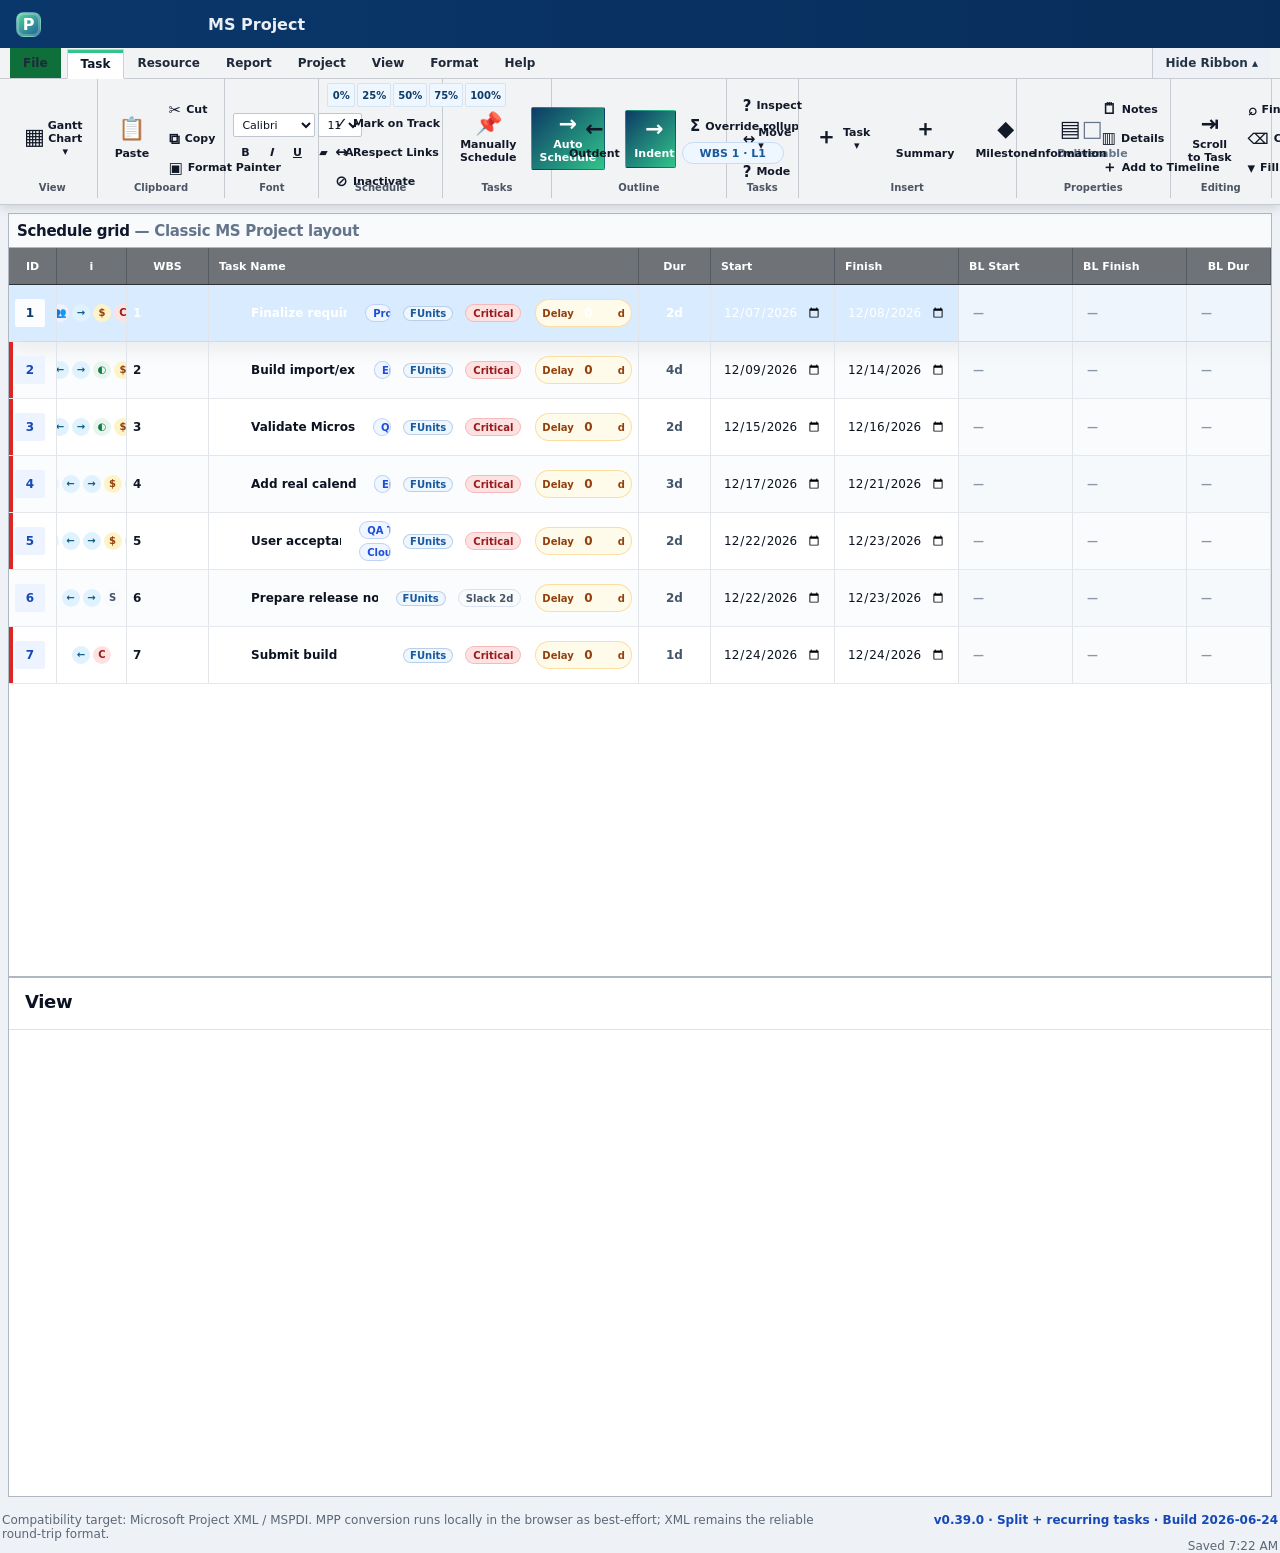
==== index.html @ 344b9ba4 "Load outline display repair after app core" ====
<!DOCTYPE html>
<html lang='en'>
<head>
<meta charset='utf-8'/>
<meta content='width=device-width, initial-scale=1' name='viewport'/>
<title>Chris&apos;s Discount Project Maker</title>
<link href='styles.css' rel='stylesheet'/>
</head>
<body>
<div class='app-shell'>
<header aria-label='Project command ribbon' class='project-ribbon-shell polished-ribbon'>
<div class='project-titlebar'>
  <div aria-label='Quick access toolbar' class='quick-access'><span aria-hidden='true' class='project-app-icon'>P</span><span class='quick-command'>↶</span><span class='quick-command'>↷</span><span class='quick-command'>💾</span></div>
  <div class='project-titlebar-main'><span class='title-product-name'>Chris&apos;s Discount Project Maker</span><span class='version-badge' id='appVersionBadge'>v0.39.0</span></div>
  <label class='title-project-name-label'><span>Project name</span><input class='title-project-name' id='projectName' type='text' value='New Project'/></label>
</div>
<nav aria-label='Ribbon tabs' class='ribbon-tabs' id='ribbonTabs'>
  <button class='ribbon-tab file-tab' data-ribbon-tab='file' type='button'>File</button><button class='ribbon-tab is-active' data-ribbon-tab='task' type='button'>Task</button><button class='ribbon-tab' data-ribbon-tab='resource' type='button'>Resource</button><button class='ribbon-tab' data-ribbon-tab='report' type='button'>Report</button><button class='ribbon-tab' data-ribbon-tab='project' type='button'>Project</button><button class='ribbon-tab' data-ribbon-tab='view' type='button'>View</button><button class='ribbon-tab' data-ribbon-tab='format' type='button'>Format</button><button class='ribbon-tab' data-ribbon-tab='help' type='button'>Help</button>
</nav>
<section aria-label='Project actions' class='command-bar office-ribbon compact-ribbon'>
  <div class='ribbon-panel' data-ribbon-panel='file'><div class='command-group compact-group'><span class='group-label'>New</span><button id='newProjectBtn' type='button'>Blank project</button><button id='sampleBtn' type='button'>Sample plan</button></div><div class='command-group compact-group'><span class='group-label'>Open / Import</span><details class='ribbon-menu'><summary>Import ▾</summary><div class='ribbon-menu-popover'><label class='file-button'>Import Project XML<input accept='.xml,text/xml,application/xml' id='importXmlInput' type='file'/></label><label class='file-button mpp-button'>Convert MPP locally<input accept='.mpp,application/vnd.ms-project,application/msproj,application/mpp' id='importMppInput' type='file'/></label><a class='standalone-converter-link' href='mpp-local-converter.html'>Standalone converter</a></div></details></div><div class='command-group compact-group'><span class='group-label'>Save / Export</span><details class='ribbon-menu'><summary>Export ▾</summary><div class='ribbon-menu-popover'><button class='success' id='exportXmlBtn' type='button'>Project XML</button><button id='exportCsvBtn' type='button'>CSV custom fields</button></div></details></div></div>
  <div class='ribbon-panel is-active' data-ribbon-panel='task'><div class='command-group compact-group command-group-large'><span class='group-label'>Insert</span><button class='primary large-ribbon-button' id='addTaskBtn' type='button'><strong>Task</strong><small>Add row</small></button><button id='taskInfoBtn' type='button'>Information</button></div><div class='command-group compact-group'><span class='group-label'>Schedule</span><button id='autoScheduleBtn' type='button'>Auto schedule</button><details class='ribbon-menu'><summary>Dependency help ▾</summary><div class='ribbon-menu-popover ribbon-help-menu'><strong>Pred examples</strong><span>1FS</span><span>1FS+2d</span><span>2SS-4h</span><span>3FF+1w</span></div></details></div><div class='command-group compact-group'><span class='group-label'>Outline</span><button id='indentTaskBtn' type='button'>Indent</button><button id='outdentTaskBtn' type='button'>Outdent</button></div><div class='command-group compact-group ribbon-note-group'><span class='group-label'>Current view</span><span class='ribbon-note'>Use <strong>Information</strong> for resources, costs, constraints, deadlines, notes, hyperlinks, baseline, progress, split tasks, recurring tasks, and custom fields.</span></div></div>
  <div class='ribbon-panel' data-ribbon-panel='resource'><div class='command-group compact-group command-group-large'><span class='group-label'>Resources</span><button class='primary large-ribbon-button' id='addResourceBtn' type='button'><strong>Resource</strong><small>Add person/material/cost</small></button></div><div class='command-group compact-group'><span class='group-label'>View</span><div aria-label='Switch resource views' class='view-switcher mini-switcher' role='group'><button id='resourceViewBtn' type='button'>Resource Sheet</button><button id='scheduleViewBtn' type='button'>Gantt Chart</button></div></div><div class='command-group compact-group ribbon-note-group'><span class='group-label'>Rates</span><span class='ribbon-note'>Resource rates, assignments, costs, and resource notes are active.</span></div></div>
  <div class='ribbon-panel' data-ribbon-panel='report'><div class='command-group compact-group'><span class='group-label'>Reports</span><button data-ribbon-message='Summary cards are shown above the grid.' type='button'>Dashboard</button><button data-ribbon-message='Use File → Export for CSV or XML.' type='button'>Visual reports</button></div><div class='command-group compact-group ribbon-note-group'><span class='group-label'>Status</span><span class='ribbon-note'>Dashboard includes tasks, duration, completion, costs, and custom fields.</span></div></div>
  <div class='ribbon-panel' data-ribbon-panel='project'><div class='command-group compact-group project-calendar-group'><span class='group-label'>Properties</span><label class='ribbon-field'>Project start<input id='projectStart' type='date'/></label></div><div class='command-group compact-group project-calendar-group'><span class='group-label'>Calendar</span><label class='ribbon-field'>Working days<input id='workingDaysInput' placeholder='Mon,Tue,Wed,Thu,Fri' type='text'/></label><label class='ribbon-field wide-ribbon-field'>Holidays<input id='holidayInput' placeholder='2026-07-04,2026-12-25' type='text'/></label></div><div class='command-group compact-group ribbon-note-group'><span class='group-label'>Calendar status</span><span class='ribbon-note' id='calendarStatus'>Mon–Fri · 8h/day · no holidays</span></div><div class='command-group compact-group command-group-large'><span class='group-label'>Baseline</span><button class='primary large-ribbon-button' id='setBaselineBtn' type='button'><strong>Set Baseline</strong><small>Save current plan</small></button></div></div>
  <div class='ribbon-panel' data-ribbon-panel='view'><div class='command-group compact-group'><span class='group-label'>Task views</span><div aria-label='Switch views' class='view-switcher mini-switcher' role='group'><button class='is-active' data-view-proxy='schedule' type='button'>Gantt Chart</button><button data-view-proxy='resources' type='button'>Resource Sheet</button></div></div><div class='command-group compact-group view-slider-group'><span class='group-label'>Zoom</span><label class='range-control compact-range'>Day cells <strong id='dayWidthValue'>Standard</strong><input id='dayWidthControl' max='120' min='36' step='2' type='range'/></label></div><div class='command-group compact-group view-slider-group'><span class='group-label'>Layout</span><label class='range-control compact-range'>Row height <strong id='rowHeightValue'>Standard</strong><input id='rowHeightControl' max='88' min='44' step='2' type='range'/></label></div></div>
  <div class='ribbon-panel' data-ribbon-panel='format'><div class='command-group compact-group'><span class='group-label'>Bar styles</span><button data-ribbon-message='Progress fill, deadlines, baselines, split segments, recurring badges, resources, costs, notes, hyperlinks, and custom fields are styled.' type='button'>Bar styles</button><button data-ribbon-message='Column resizing works from header edges.' type='button'>Grid styles</button></div><div class='command-group compact-group ribbon-note-group'><span class='group-label'>Tip</span><span class='ribbon-note'>Use Task → Split / Repeat for split and recurring task controls.</span></div></div>
  <div class='ribbon-panel' data-ribbon-panel='help'><div class='command-group compact-group'><span class='group-label'>About</span><span class='ribbon-version-card'><strong>Chris&apos;s Discount Project Maker</strong><small id='ribbonVersionText'>v0.39.0 · split + recurring</small></span></div><div class='command-group compact-group ribbon-note-group'><span class='group-label'>How to use</span><span class='ribbon-note'>Click a task row or Info to open Task Information. Use Split / Repeat on the Task tab for interrupted or repeating work.</span></div></div>
</section>
</header>
<main>
<section aria-label='Project overview' class='hero-board compact-hero-board'><div class='hero-copy compact-hero-copy'><div class='compat-chip' id='compatChip'><span></span> Split + recurring ready</div><h2>Entry table + Gantt chart</h2><p>Rows stay compact like Project&apos;s Entry table. Split a Gantt bar into work segments or generate repeated task occurrences without leaving the schedule view.</p></div><aside aria-label='Export readiness' class='readiness-card compact-readiness-card' id='readinessCard'><span class='readiness-label'>Export readiness</span><strong id='exportStatus'>Ready</strong><p>Tasks, notes, hyperlinks, calendar, resources, assignments, costs, baselines, progress, split metadata, recurring metadata, and plain custom fields save locally and export to Project XML.</p></aside></section>
<section aria-label='Project summary' class='summary-grid'><article class='summary-card'><span class='summary-label'>Tasks</span><strong id='taskCount'>0</strong><small>Active rows</small></article><article class='summary-card'><span class='summary-label'>Duration</span><strong id='durationCount'>0d</strong><small id='dateRange'>No date range</small></article><article class='summary-card'><span class='summary-label'>Completion</span><strong id='completeCount'>0%</strong><small>Average progress</small></article><article class='summary-card status-summary'><span class='summary-label'>Format</span><strong>MSPDI</strong><small>Project XML + split/repeat</small></article></section>
<section aria-live='polite' class='mpp-panel' hidden='' id='mppPanel'></section><div class='file-drop-overlay' hidden='' id='fileDropOverlay'><div><strong>Drop your file</strong><span>XML imports directly. MPP is read locally in this browser.</span></div></div><section aria-live='polite' class='validation-panel' id='validationPanel'></section>
<section class='workspace unified-workspace' id='workspace'><article aria-label='Unified task grid and Gantt chart' class='work-card unified-card'><div class='card-header'><div><h2>Schedule grid</h2><p>Compact Entry-style task sheet on the left, full details in Task Information, Gantt bars on the right.</p></div><span class='card-badge'>Entry + Split + Repeat</span></div><div aria-label='Task grid with Gantt chart' class='planner-shell'><div class='planner-scroll'><div class='planner-timeline' id='timeline'></div><div class='planner-body' id='gantt'><div class='planner-rows' id='taskBody'></div></div></div></div></article></section>
<section class='workspace resource-workspace' hidden='' id='resourceWorkspace'><article aria-label='Resource Sheet' class='work-card resource-card'><div class='card-header'><div><h2>Resource Sheet</h2><p>MS Project-style list of work, material, and cost resources.</p></div><span class='card-badge' id='resourceCount'>0 resources</span></div><div class='resource-sheet-shell'><div aria-hidden='true' class='resource-grid resource-grid-heading'><span>ID</span><span>i</span><span>Resource Name</span><span>Type</span><span>Initials</span><span>Max Units</span><span>Std Rate</span><span>Ovt Rate</span><span>Cost/Use</span><span>Assigned</span><span>Work</span><span>Cost</span><span>Base Calendar</span><span>Notes</span><span>Actions</span></div><div class='resource-body' id='resourceBody'></div></div></article></section>
</main>
<footer class='app-footer'><span>Compatibility target: Microsoft Project XML / MSPDI. MPP conversion runs locally in the browser as best-effort; XML remains the reliable round-trip format.</span><span class='footer-status'><span id='appVersionFooter'>v0.39.0</span><span id='saveStatus'>Saved locally</span></span></footer>
</div>
<svg aria-hidden='true' class='link-drag-layer' height='100%' id='linkDragLayer' width='100%'><path class='link-drag-path' d='' id='linkDragPath'></path><circle class='link-drag-dot' cx='0' cy='0' id='linkDragDot' r='5'></circle><text class='link-drag-label' id='linkDragLabel' x='0' y='0'></text></svg>
<div class='dependency-modal' hidden='' id='dependencyModal'><div class='dependency-backdrop' data-link-choice='cancel'></div><section aria-describedby='dependencyModalCopy' aria-labelledby='dependencyModalTitle' aria-modal='true' class='dependency-dialog' role='dialog'><button aria-label='Cancel dependency link' class='dependency-close' data-link-choice='cancel' type='button'>×</button><p class='eyebrow'>Choose dependency</p><h2 id='dependencyModalTitle'>Link these tasks</h2><p class='dependency-copy' id='dependencyModalCopy'>Drag from a start/end connector to another connector. The link type is chosen automatically.</p><div aria-label='Dependency type' class='dependency-options' role='group'><button data-link-choice='FS' type='button'><strong>FS</strong><span>Finish → Start</span></button><button data-link-choice='SS' type='button'><strong>SS</strong><span>Start → Start</span></button><button data-link-choice='FF' type='button'><strong>FF</strong><span>Finish → Finish</span></button><button data-link-choice='SF' type='button'><strong>SF</strong><span>Start → Finish</span></button></div><p class='dependency-tip'>No typing needed. Connector dragging chooses FS, SS, FF, or SF.</p></section></div>
<div class='task-info-modal' hidden='' id='taskInfoModal'><div class='task-info-backdrop' data-task-info-action='close'></div><section aria-describedby='taskInfoMeta' aria-labelledby='taskInfoTitle' aria-modal='true' class='task-info-panel' role='dialog'><header class='task-info-header'><div><p class='eyebrow'>Task Information</p><h2 id='taskInfoTitle'>Task</h2><p class='task-info-meta' id='taskInfoMeta'>Select a task to inspect details.</p></div><button aria-label='Close task information' class='dependency-close' data-task-info-action='close' id='taskInfoCloseBtn' type='button'>×</button></header><form class='task-info-form' id='taskInfoForm'><p class='task-info-notice' hidden='' id='tiRollupNotice'></p><nav aria-label='Task Information sections' class='task-info-tabs'><button class='task-info-tab is-active' data-task-info-tab='general' type='button'>General</button><button class='task-info-tab' data-task-info-tab='resources' type='button'>Resources</button><button class='task-info-tab' data-task-info-tab='costs' type='button'>Costs</button><button class='task-info-tab' data-task-info-tab='predecessors' type='button'>Predecessors</button><button class='task-info-tab' data-task-info-tab='advanced' type='button'>Advanced</button><button class='task-info-tab' data-task-info-tab='notes' type='button'>Notes</button><button class='task-info-tab' data-task-info-tab='custom-fields' type='button'>Custom Fields</button><button class='task-info-tab' data-task-info-tab='baseline' type='button'>Baseline</button><button class='task-info-tab' data-task-info-tab='structure' type='button'>Structure</button></nav>
<fieldset class='task-info-page is-active' data-task-info-page='general'><legend>General</legend><label class='wide-field'>Task name<input id='tiName' type='text'/></label><div class='task-info-grid'><label>Start<input id='tiStart' type='date'/></label><label>Finish<input id='tiFinish' type='date'/></label><label>Duration<input id='tiDuration' placeholder='3d, 4h, 1w, 0d' type='text'/></label><label>% Complete<input id='tiPercent' max='100' min='0' type='number'/></label></div><label class='checkbox-line'><input id='tiMilestone' type='checkbox'/>Milestone / zero-duration task</label></fieldset>
<fieldset class='task-info-page' data-task-info-page='resources'><legend>Resources / assignments</legend><div class='assignment-summary-bar'><span id='tiAssignmentSummary'>No resources assigned yet.</span><button class='primary small-primary' data-assignment-action='add' id='tiAddAssignmentBtn' type='button'>+ Add assignment</button></div><div aria-hidden='true' class='assignment-grid-heading'><span>Resource</span><span>Units</span><span>Work</span><span>Actual</span><span>Remaining</span><span>Cost</span><span>Action</span></div><div class='assignment-body' id='tiAssignmentBody'></div><p class='task-info-help'>Assignments are real records.</p></fieldset>
<fieldset class='task-info-page' data-task-info-page='costs'><legend>Costs</legend><div class='task-info-grid'><label>Fixed Cost<input id='tiFixedCost' type='text' placeholder='$0'/></label><label>Resource Rate Cost<input aria-readonly='true' id='tiResourceRateCost' readonly type='text'/></label><label>Cost Per Use<input aria-readonly='true' id='tiCostPerUseCost' readonly type='text'/></label><label>Total Task Cost<input aria-readonly='true' id='tiTotalTaskCost' readonly type='text'/></label><label>Baseline Cost<input aria-readonly='true' id='tiCostBaselineCost' readonly type='text'/></label><label>Cost Variance<input aria-readonly='true' id='tiCostVarianceCost' readonly type='text'/></label></div></fieldset>
<fieldset class='task-info-page' data-task-info-page='notes'><legend>Notes</legend><label class='wide-field'>Task notes<textarea id='tiNotes' rows='8'></textarea></label></fieldset>
<fieldset class='task-info-page' data-task-info-page='predecessors'><legend>Predecessors</legend><label class='wide-field'>Predecessors<input id='tiPredecessors' placeholder='1FS, 2SS+2d, 3FF-4h' type='text'/></label><label class='wide-field'>Successors<input aria-readonly='true' id='tiSuccessors' readonly type='text'/></label></fieldset>
<fieldset class='task-info-page' data-task-info-page='advanced'><legend>Advanced scheduling</legend><div class='task-info-grid'><label>Constraint<select id='tiConstraintType'></select></label><label>Constraint date<input id='tiConstraintDate' type='date'/></label><label>Deadline<input id='tiDeadline' type='date'/></label></div></fieldset>
<fieldset class='task-info-page' data-task-info-page='custom-fields'><legend>Custom Fields</legend><div class='task-info-grid' id='tiCustomFieldsGrid'></div></fieldset>
<fieldset class='task-info-page' data-task-info-page='baseline'><legend>Baseline / variance</legend><div class='assignment-summary-bar'><span>Compare the current schedule and cost to the saved baseline.</span><button class='primary small-primary' id='tiSetBaselineBtn' type='button'>Set baseline now</button></div><div class='task-info-grid baseline-info-grid'><label>Baseline start<input aria-readonly='true' id='tiBaselineStart' readonly type='text'/></label><label>Baseline finish<input aria-readonly='true' id='tiBaselineFinish' readonly type='text'/></label><label>Baseline duration<input aria-readonly='true' id='tiBaselineDuration' readonly type='text'/></label><label>Baseline work<input aria-readonly='true' id='tiBaselineWork' readonly type='text'/></label><label>Baseline cost<input aria-readonly='true' id='tiBaselineCost' readonly type='text'/></label><label>Start variance<input aria-readonly='true' id='tiStartVariance' readonly type='text'/></label><label>Finish variance<input aria-readonly='true' id='tiFinishVariance' readonly type='text'/></label><label>Duration variance<input aria-readonly='true' id='tiDurationVariance' readonly type='text'/></label><label>Cost variance<input aria-readonly='true' id='tiCostVariance' readonly type='text'/></label></div></fieldset>
<fieldset class='task-info-page' data-task-info-page='structure'><legend>Structure</legend><div class='task-info-grid'><label>WBS<input aria-readonly='true' id='tiWbs' readonly type='text'/></label><label>Outline level<input aria-readonly='true' id='tiOutlineLevel' readonly type='number'/></label><label class='wide-field'>Parent<input aria-readonly='true' id='tiParent' readonly type='text'/></label><label class='wide-field'>Summary / rollup<input aria-readonly='true' id='tiSummary' readonly type='text'/></label></div></fieldset>
<div class='task-info-actions'><button data-task-info-action='close' id='taskInfoCancelBtn' type='button'>Cancel</button><button class='primary' data-task-info-action='save' id='taskInfoSaveBtn' type='submit'>Save task info</button></div></form></section></div>
<div aria-live='polite' class='link-suggestion' hidden='' id='linkSuggestion'></div><div aria-live='polite' class='link-suggestion' hidden='' id='cascadeSuggestion'></div>
<div class='dependency-modal schedule-link-modal' hidden='' id='scheduleLinkModal'><div class='dependency-backdrop' data-schedule-action='cancel'></div><section aria-describedby='scheduleLinkCopy' aria-labelledby='scheduleLinkTitle' aria-modal='true' class='dependency-dialog schedule-dialog' role='dialog'><button aria-label='Cancel dependency scheduling' class='dependency-close' data-schedule-action='cancel' type='button'>×</button><p class='eyebrow'>Schedule this link?</p><h2 id='scheduleLinkTitle'>Move the linked task?</h2><p class='dependency-copy' id='scheduleLinkCopy'>This dependency can update the task dates now, or you can keep the current dates and only save the relationship.</p><div aria-live='polite' class='schedule-preview' id='scheduleLinkPreview'></div><div class='schedule-actions'><button class='primary' data-schedule-action='move' type='button'>Move task now</button><button data-schedule-action='keep' type='button'>Keep dates, just link</button><button data-schedule-action='cancel' type='button'>Cancel link</button></div></section></div>
<script src='mpp-native-reader.js'></script>
<script src='mpp-native-reader-import-polish.js'></script>
<script src='mpp-native-reader-resource-names-polish.js'></script>
<script src='app.js'></script>
<script src='app-outline-display-repair.js'></script>
<script src='app-baselines.js'></script>
<script src='app-progress.js'></script>
<script src='app-progress-sync.js'></script>
<script src='task-information-panel.js'></script>
<script src='app-assignments.js'></script>
<script src='app-costs.js'></script>
<script src='app-custom-fields.js'></script>
<script src='app-custom-field-metadata.js'></script>
<script src='app-custom-field-formula-bridge.js'></script>
<script src='app-custom-field-indicators.js'></script>
<script src='app-notes-hyperlinks.js'></script>
<script src='app-split-recurring.js'></script>
</body>
</html>
---- styles.css ----
:root {
  color-scheme: light;
  --bg: #f5f7fb;
  --bg-soft: #eef3f8;
  --surface: #ffffff;
  --surface-alt: #f8fafc;
  --surface-tint: #f0f6ff;
  --text: #172033;
  --text-strong: #0b1220;
  --muted: #5b6677;
  --muted-2: #748094;
  --line: #d9e2ee;
  --line-strong: #bdcbe0;
  --brand: #2563eb;
  --brand-dark: #1649b7;
  --brand-soft: #e7f0ff;
  --project: #107c41;
  --project-soft: #e8f5ee;
  --cyan: #0ea5e9;
  --good: #12805c;
  --warn: #b45309;
  --bad: #c2410c;
  --bar: #2563eb;
  --bar-2: #0ea5e9;
  --bar-done: #107c41;
  --shadow-sm: 0 1px 2px rgba(15, 23, 42, 0.06), 0 1px 4px rgba(15, 23, 42, 0.05);
  --shadow-md: 0 14px 34px rgba(15, 23, 42, 0.08);
  --radius-lg: 20px;
  --radius-md: 14px;
  --radius-sm: 10px;
}

* { box-sizing: border-box; }

html, body {
  min-height: 100%;
  margin: 0;
  background:
    radial-gradient(circle at top left, rgba(37, 99, 235, 0.12), transparent 34rem),
    radial-gradient(circle at top right, rgba(16, 124, 65, 0.10), transparent 30rem),
    linear-gradient(180deg, #f7faff 0%, var(--bg) 44%, #eef3f8 100%);
  color: var(--text);
  font-family: "Segoe UI", Inter, ui-sans-serif, system-ui, -apple-system, BlinkMacSystemFont, sans-serif;
  font-size: 14px;
}

body { padding: 18px; }

button, input, select { font: inherit; }
button, input, select, .file-button { -webkit-tap-highlight-color: transparent; }

.app-shell {
  max-width: 1680px;
  margin: 0 auto;
}

.topbar {
  display: grid;
  grid-template-columns: minmax(320px, 1fr) minmax(360px, 520px);
  align-items: center;
  gap: 18px;
  margin-bottom: 14px;
}

.brand-lockup {
  display: flex;
  align-items: center;
  gap: 14px;
  min-width: 0;
}

.brand-mark {
  display: grid;
  place-items: center;
  width: 46px;
  height: 46px;
  border-radius: 12px;
  color: #fff;
  background: linear-gradient(135deg, var(--project), #19a463);
  box-shadow: 0 12px 24px rgba(16, 124, 65, 0.20);
  font-size: 24px;
  font-weight: 800;
}

.eyebrow,
h1,
h2,
p { margin-top: 0; }

.eyebrow {
  margin: 0 0 3px;
  color: var(--project);
  font-size: 12px;
  font-weight: 700;
  letter-spacing: 0.02em;
}

h1 {
  margin: 0;
  color: var(--text-strong);
  font-size: clamp(28px, 3.2vw, 42px);
  line-height: 1.05;
  letter-spacing: -0.04em;
}

.project-fields {
  display: grid;
  grid-template-columns: 1.2fr 0.8fr;
  gap: 10px;
  align-items: end;
}

label {
  display: grid;
  gap: 6px;
  color: var(--muted);
  font-size: 12px;
  font-weight: 650;
}

input, select {
  width: 100%;
  min-height: 42px;
  color: var(--text-strong);
  background: var(--surface);
  border: 1px solid var(--line-strong);
  border-radius: var(--radius-sm);
  padding: 9px 11px;
  box-shadow: inset 0 1px 0 rgba(255,255,255,0.70);
  transition: border-color 0.16s ease, box-shadow 0.16s ease, background 0.16s ease;
}

input:hover, select:hover {
  border-color: #93b4ea;
}

input:focus, select:focus, button:focus-visible, .file-button:focus-within {
  outline: 3px solid rgba(37, 99, 235, 0.18);
  border-color: var(--brand);
  box-shadow: 0 0 0 1px rgba(37, 99, 235, 0.18);
}

.hero-board {
  display: grid;
  grid-template-columns: minmax(0, 1fr) minmax(280px, 360px);
  gap: 16px;
  align-items: stretch;
  margin-bottom: 14px;
}

.hero-copy,
.readiness-card,
.summary-card,
.command-bar,
.work-card,
.validation-card {
  background: rgba(255, 255, 255, 0.86);
  border: 1px solid rgba(189, 203, 224, 0.78);
  box-shadow: var(--shadow-sm);
  backdrop-filter: blur(16px);
}

.hero-copy {
  border-radius: var(--radius-lg);
  padding: 22px;
}

.hero-copy h2 {
  margin: 12px 0 8px;
  max-width: 920px;
  color: var(--text-strong);
  font-size: clamp(24px, 2.8vw, 40px);
  line-height: 1.06;
  letter-spacing: -0.045em;
}

.hero-copy p {
  max-width: 820px;
  margin: 0;
  color: var(--muted);
  font-size: 15px;
  line-height: 1.55;
}

.compat-chip,
.card-badge {
  display: inline-flex;
  align-items: center;
  gap: 7px;
  color: var(--good);
  background: var(--project-soft);
  border: 1px solid rgba(16, 124, 65, 0.18);
  border-radius: 999px;
  padding: 6px 9px;
  font-size: 12px;
  font-weight: 700;
}

.compat-chip span {
  width: 8px;
  height: 8px;
  border-radius: 999px;
  background: var(--good);
  box-shadow: 0 0 0 4px rgba(16, 124, 65, 0.13);
}

.readiness-card {
  display: grid;
  align-content: center;
  border-radius: var(--radius-lg);
  padding: 22px;
}

.readiness-label,
.summary-label,
.group-label {
  color: var(--muted);
  font-size: 12px;
  font-weight: 700;
}

.readiness-card strong {
  display: block;
  margin: 6px 0 8px;
  color: var(--project);
  font-size: 38px;
  line-height: 1;
  letter-spacing: -0.04em;
}

.readiness-card p {
  margin: 0;
  color: var(--muted);
  line-height: 1.45;
}

.summary-grid {
  display: grid;
  grid-template-columns: repeat(4, minmax(0, 1fr));
  gap: 12px;
  margin-bottom: 14px;
}

.summary-card {
  position: relative;
  overflow: hidden;
  display: block;
  min-height: 108px;
  padding: 16px;
  border-radius: var(--radius-md);
}

.summary-card::after {
  content: "";
  position: absolute;
  right: -34px;
  bottom: -46px;
  width: 120px;
  height: 120px;
  border-radius: 999px;
  background: rgba(37, 99, 235, 0.08);
}

.summary-card strong {
  position: relative;
  z-index: 1;
  display: block;
  margin: 8px 0 4px;
  color: var(--text-strong);
  font-size: clamp(28px, 3vw, 38px);
  line-height: 1;
  letter-spacing: -0.04em;
}

.summary-card small {
  position: relative;
  z-index: 1;
  display: block;
  color: var(--muted);
  font-size: 12px;
  line-height: 1.35;
}

.status-summary {
  background: linear-gradient(135deg, #ffffff, var(--project-soft));
  border-color: rgba(16, 124, 65, 0.22);
}

.status-summary strong { color: var(--project); }

.command-bar {
  display: flex;
  align-items: center;
  gap: 14px;
  flex-wrap: wrap;
  padding: 12px;
  border-radius: var(--radius-lg);
  margin-bottom: 12px;
}

.command-group {
  display: flex;
  align-items: center;
  gap: 8px;
  flex-wrap: wrap;
}

.command-group.push-right { margin-left: auto; }

.group-label {
  padding: 0 4px;
  color: #4e5c70;
}

button, .file-button {
  border: 1px solid var(--line-strong);
  background: var(--surface);
  color: var(--text-strong);
  border-radius: var(--radius-sm);
  padding: 9px 13px;
  cursor: pointer;
  font-weight: 700;
  line-height: 1.35;
  box-shadow: 0 1px 1px rgba(15, 23, 42, 0.04);
  transition: transform 0.12s ease, border-color 0.12s ease, background 0.12s ease, box-shadow 0.12s ease;
}

button:hover, .file-button:hover {
  transform: translateY(-1px);
  border-color: #8db2ec;
  background: #f8fbff;
  box-shadow: 0 8px 18px rgba(15, 23, 42, 0.08);
}

button:active, .file-button:active { transform: translateY(0); }

button.primary {
  background: var(--brand);
  color: #ffffff;
  border-color: var(--brand-dark);
  box-shadow: 0 10px 22px rgba(37, 99, 235, 0.18);
}

button.primary:hover { background: var(--brand-dark); }

button.success {
  background: var(--project);
  color: #ffffff;
  border-color: #0d6334;
  box-shadow: 0 10px 22px rgba(16, 124, 65, 0.16);
}

button.success:hover { background: #0d6334; }

.file-button {
  position: relative;
  overflow: hidden;
  display: inline-flex;
  align-items: center;
  color: var(--text-strong);
  font-size: 14px;
}

.file-button input {
  position: absolute;
  inset: 0;
  opacity: 0;
  cursor: pointer;
}

.validation-panel {
  min-height: 50px;
  margin-bottom: 14px;
}

.validation-card {
  display: flex;
  align-items: flex-start;
  gap: 12px;
  border-radius: var(--radius-md);
  padding: 12px 14px;
}

.validation-card::before {
  content: "✓";
  display: grid;
  place-items: center;
  flex: 0 0 26px;
  width: 26px;
  height: 26px;
  border-radius: 999px;
  color: #ffffff;
  background: var(--project);
  font-weight: 800;
}

.validation-card.warn {
  border-color: rgba(180, 83, 9, 0.28);
  background: #fffaf0;
}

.validation-card.warn::before {
  content: "!";
  background: var(--warn);
}

.validation-card.bad::before {
  content: "×";
  background: var(--bad);
}

.validation-card p { margin: 0; color: var(--muted); line-height: 1.45; }
.validation-card strong { color: var(--text-strong); }
.validation-card ul { margin: 7px 0 0 18px; padding: 0; color: var(--muted); }
.validation-card li + li { margin-top: 4px; }

.workspace {
  display: grid;
  grid-template-columns: minmax(760px, 1.08fr) minmax(500px, 0.92fr);
  gap: 16px;
  align-items: start;
}

.work-card {
  min-width: 0;
  border-radius: var(--radius-lg);
  overflow: hidden;
  box-shadow: var(--shadow-md);
}

.card-header {
  display: flex;
  align-items: center;
  justify-content: space-between;
  gap: 12px;
  padding: 16px 18px;
  background: linear-gradient(180deg, #ffffff, #fbfdff);
  border-bottom: 1px solid var(--line);
}

.card-header h2 {
  margin: 0 0 4px;
  color: var(--text-strong);
  font-size: 20px;
  line-height: 1.2;
  letter-spacing: -0.02em;
}

.card-header p {
  margin: 0;
  color: var(--muted);
  font-size: 13px;
}

.card-badge {
  color: var(--brand-dark);
  background: var(--brand-soft);
  border-color: rgba(37, 99, 235, 0.17);
  white-space: nowrap;
}

.table-wrap,
.gantt-wrap {
  overflow: auto;
  scrollbar-color: rgba(105, 124, 150, 0.52) transparent;
  scrollbar-width: thin;
  background: var(--surface);
}

.table-wrap::-webkit-scrollbar,
.gantt-wrap::-webkit-scrollbar { height: 11px; width: 11px; }
.table-wrap::-webkit-scrollbar-track,
.gantt-wrap::-webkit-scrollbar-track { background: #eef3f8; }
.table-wrap::-webkit-scrollbar-thumb,
.gantt-wrap::-webkit-scrollbar-thumb {
  background: #9aacc4;
  border-radius: 999px;
  border: 3px solid #eef3f8;
}

.task-table {
  border-collapse: separate;
  border-spacing: 0;
  width: 100%;
  min-width: 1040px;
}

.task-table th,
.task-table td {
  border-bottom: 1px solid var(--line);
  padding: 9px 9px;
  text-align: left;
  vertical-align: middle;
}

.task-table th {
  position: sticky;
  top: 0;
  z-index: 5;
  background: #f7f9fc;
  color: #58677a;
  font-size: 12px;
  font-weight: 700;
  white-space: nowrap;
}

.task-table tbody tr { background: #ffffff; }
.task-table tbody tr:nth-child(even) { background: #fbfdff; }
.task-table tbody tr:hover { background: #f0f6ff; }
.task-table tbody tr.is-complete { background: #f3fbf7; }

.task-table td:first-child,
.task-table td:nth-child(2),
.task-table td:nth-child(6),
.task-table td:nth-child(9) {
  color: var(--muted);
  white-space: nowrap;
}

.id-pill,
.duration-pill {
  display: inline-flex;
  align-items: center;
  justify-content: center;
  min-width: 30px;
  height: 28px;
  border-radius: 999px;
  background: #eef4ff;
  color: var(--brand-dark);
  font-weight: 750;
  font-size: 12px;
}

.duration-pill {
  min-width: 44px;
  color: #44546a;
  background: #eef2f7;
}

.task-name-cell { padding-left: var(--indent, 0px); }

.task-table input,
.task-table select {
  width: 100%;
  min-height: 38px;
  padding: 8px 9px;
  border-radius: 9px;
  background: #ffffff;
}

.task-table input[type="number"] { width: 80px; }
.task-table input.name-input { min-width: 260px; font-weight: 650; }

.percent-cell {
  display: grid;
  gap: 6px;
  width: 86px;
}

.percent-cell input { width: 86px; }

.percent-track {
  position: relative;
  overflow: hidden;
  height: 5px;
  width: 86px;
  border-radius: 999px;
  background: #d9e2ee;
}

.percent-track span {
  position: absolute;
  inset: 0 auto 0 0;
  width: var(--pct, 0%);
  border-radius: inherit;
  background: linear-gradient(90deg, var(--project), #22c55e);
}

.task-table .delete-btn {
  width: 34px;
  height: 34px;
  padding: 0;
  border-radius: 999px;
  color: var(--bad);
  background: #fff7ed;
  border-color: #fed7aa;
  font-size: 18px;
  line-height: 1;
}

.task-table .delete-btn:hover {
  background: #ffedd5;
  border-color: #fdba74;
}

.gantt-wrap { min-height: 520px; }

.timeline {
  position: sticky;
  top: 0;
  z-index: 7;
  display: grid;
  min-width: 780px;
  border-bottom: 1px solid var(--line);
  background: #f7f9fc;
}

.timeline-cell {
  display: grid;
  place-items: center;
  gap: 2px;
  min-height: 48px;
  padding: 8px 6px;
  border-right: 1px solid var(--line);
  color: var(--muted);
  font-size: 11px;
  text-align: center;
  white-space: nowrap;
}

.timeline-cell strong {
  color: #344054;
  font-size: 12px;
}

.timeline-cell span {
  color: #697789;
  font-size: 10px;
  font-weight: 700;
}

.timeline-cell.is-weekend { background: #f1f5f9; }
.timeline-cell.is-today {
  background: #e0f2fe;
  box-shadow: inset 0 -2px 0 var(--cyan);
}

.timeline-cell.is-task-heading {
  position: sticky;
  left: 0;
  z-index: 9;
  align-content: center;
  justify-items: start;
  padding-left: 14px;
  background: #f7f9fc;
  border-right: 1px solid var(--line-strong);
  font-weight: 750;
}

.gantt {
  position: relative;
  min-width: 780px;
  background: #ffffff;
}

.gantt-row {
  position: relative;
  display: grid;
  align-items: center;
  min-height: 56px;
  border-bottom: 1px solid var(--line);
  background-image: linear-gradient(to right, rgba(148, 163, 184, 0.22) 1px, transparent 1px);
}

.gantt-row:hover { background-color: #f7fbff; }

.gantt-label {
  position: sticky;
  left: 0;
  z-index: 4;
  width: 190px;
  height: 100%;
  display: grid;
  align-content: center;
  gap: 2px;
  padding: 0 13px;
  background: #ffffff;
  color: var(--text);
  border-right: 1px solid var(--line-strong);
  overflow: hidden;
}

.gantt-label strong {
  overflow: hidden;
  text-overflow: ellipsis;
  white-space: nowrap;
  font-size: 12px;
}

.gantt-label span {
  color: #697789;
  font-size: 10px;
  font-weight: 700;
  letter-spacing: 0.01em;
}

.gantt-bar {
  position: absolute;
  height: 28px;
  top: 14px;
  border-radius: 999px;
  background: linear-gradient(90deg, var(--bar), var(--bar-2));
  box-shadow: 0 10px 20px rgba(37, 99, 235, 0.16), 0 0 0 1px rgba(255,255,255,0.40) inset;
  overflow: hidden;
}

.gantt-bar::before {
  content: "";
  position: absolute;
  inset: 0 auto 0 0;
  width: var(--done, 0%);
  background: linear-gradient(90deg, rgba(16, 124, 65, 0.94), rgba(34, 197, 94, 0.92));
}

.gantt-bar.is-complete { background: linear-gradient(90deg, #107c41, #22c55e); }

.gantt-bar span {
  position: relative;
  display: block;
  padding: 5px 11px;
  color: #ffffff;
  font-size: 12px;
  font-weight: 800;
  text-shadow: 0 1px 2px rgba(0, 0, 0, 0.36);
  white-space: nowrap;
  overflow: hidden;
  text-overflow: ellipsis;
}

.empty-state {
  display: grid;
  place-items: center;
  min-height: 260px;
  color: var(--muted);
  text-align: center;
  padding: 40px;
}

.empty-state strong {
  display: block;
  color: var(--text-strong);
  font-size: 18px;
  margin-bottom: 6px;
}

.app-footer {
  display: flex;
  justify-content: space-between;
  gap: 12px;
  color: var(--muted);
  font-size: 12px;
  padding: 16px 2px 0;
}

@media (max-width: 1280px) {
  .workspace { grid-template-columns: 1fr; }
  .gantt-wrap { min-height: 420px; }
}

@media (max-width: 980px) {
  body { padding: 14px; }
  .topbar, .hero-board { grid-template-columns: 1fr; }
  .summary-grid { grid-template-columns: repeat(2, minmax(0, 1fr)); }
  .command-group.push-right { margin-left: 0; }
}

@media (max-width: 640px) {
  body { padding: 10px; }
  .brand-lockup { align-items: flex-start; }
  .brand-mark { width: 40px; height: 40px; font-size: 21px; }
  .project-fields { grid-template-columns: 1fr; }
  .summary-grid { grid-template-columns: 1fr; }
  .command-bar { align-items: stretch; }
  .command-group { width: 100%; }
  .group-label { width: 100%; }
  button, .file-button { flex: 1 1 auto; justify-content: center; }
  .card-header { align-items: flex-start; flex-direction: column; }
  .app-footer { flex-direction: column; }
}

.compat-chip.has-issues {
  color: var(--warn);
  background: #fff7ed;
  border-color: rgba(180, 83, 9, 0.24);
}

.compat-chip.has-issues span {
  background: var(--warn);
  box-shadow: 0 0 0 4px rgba(180, 83, 9, 0.14);
}

.readiness-card.has-issues {
  border-color: rgba(180, 83, 9, 0.28);
  background: #fffbeb;
}

.readiness-card.has-issues strong {
  color: var(--warn);
}

/* Chris edition and interactive planning controls */
.brand-photo {
  position: relative;
  flex: 0 0 auto;
  width: 68px;
  height: 68px;
  border-radius: 20px;
  padding: 3px;
  background: linear-gradient(135deg, #107c41, #2563eb 52%, #f59e0b);
  box-shadow: 0 18px 34px rgba(15, 23, 42, 0.18);
}

.brand-photo::after {
  content: "$";
  position: absolute;
  right: -6px;
  bottom: -6px;
  display: grid;
  place-items: center;
  width: 27px;
  height: 27px;
  border-radius: 999px;
  color: #ffffff;
  background: #107c41;
  border: 3px solid #ffffff;
  font-weight: 900;
  box-shadow: 0 6px 14px rgba(16, 124, 65, 0.28);
}

.brand-photo img {
  display: block;
  width: 100%;
  height: 100%;
  object-fit: cover;
  border-radius: 17px;
  background: #e5eef8;
}

.hero-copy {
  background:
    radial-gradient(circle at 94% 18%, rgba(245, 158, 11, 0.14), transparent 13rem),
    linear-gradient(135deg, rgba(255, 255, 255, 0.96), rgba(239, 246, 255, 0.90));
}

.hero-copy h2 {
  max-width: 980px;
}

.layout-tools {
  flex: 1 1 520px;
  padding: 5px 8px;
  border: 1px solid rgba(189, 203, 224, 0.68);
  border-radius: 14px;
  background: rgba(248, 250, 252, 0.78);
}

.range-control {
  display: grid;
  grid-template-columns: auto auto;
  align-items: center;
  column-gap: 8px;
  row-gap: 3px;
  min-width: 132px;
  color: var(--muted);
  font-size: 11px;
  font-weight: 750;
}

.range-control strong {
  color: var(--text-strong);
  font-size: 11px;
  font-variant-numeric: tabular-nums;
  justify-self: end;
}

.range-control input[type="range"] {
  grid-column: 1 / -1;
  min-height: 22px;
  height: 22px;
  padding: 0;
  border: 0;
  box-shadow: none;
  background: transparent;
  accent-color: var(--brand);
}

.gantt-card .card-badge {
  color: #0d6334;
  background: #e8f5ee;
  border-color: rgba(16, 124, 65, 0.18);
}

.gantt-row {
  min-height: var(--row-height, 56px);
  transition: background-color 0.12s ease;
}

.gantt-label {
  width: 210px;
}

.timeline-cell.is-task-heading {
  min-width: 210px;
}

.gantt-bar {
  height: var(--bar-height, 28px);
  top: var(--bar-top, 14px);
  cursor: grab;
  user-select: none;
  touch-action: none;
  border: 1px solid rgba(255, 255, 255, 0.46);
}

.gantt-bar:hover {
  box-shadow: 0 13px 24px rgba(37, 99, 235, 0.22), 0 0 0 1px rgba(255,255,255,0.58) inset;
}

.gantt-bar.is-dragging,
.is-gantt-dragging .gantt-bar:hover {
  cursor: grabbing;
}

.gantt-bar span {
  padding-left: 18px;
  padding-right: 18px;
  pointer-events: none;
}

.resize-handle {
  position: absolute;
  top: 4px;
  bottom: 4px;
  width: 12px;
  z-index: 3;
  border-radius: 999px;
  background: rgba(255, 255, 255, 0.26);
  opacity: 0;
  transition: opacity 0.12s ease, background 0.12s ease;
}

.gantt-bar:hover .resize-handle,
.gantt-bar.is-dragging .resize-handle {
  opacity: 1;
}

.resize-handle::before {
  content: "";
  position: absolute;
  top: 50%;
  left: 50%;
  width: 2px;
  height: 13px;
  border-radius: 999px;
  background: rgba(255, 255, 255, 0.85);
  transform: translate(-50%, -50%);
}

.resize-left {
  left: 4px;
  cursor: ew-resize;
}

.resize-right {
  right: 4px;
  cursor: ew-resize;
}

.resize-handle:hover {
  background: rgba(255, 255, 255, 0.42);
}

.is-gantt-dragging {
  cursor: grabbing;
}

@media (max-width: 1280px) {
  .layout-tools { flex-basis: 100%; }
}

@media (max-width: 760px) {
  .brand-photo { width: 58px; height: 58px; border-radius: 18px; }
  .brand-photo img { border-radius: 15px; }
  .range-control { min-width: 100%; }
}

.gantt-bar .link-hint {
  position: absolute;
  right: 8px;
  top: 50%;
  z-index: 4;
  transform: translateY(-50%);
  display: none;
  padding: 3px 7px;
  border-radius: 999px;
  background: rgba(11, 18, 32, 0.72);
  color: #fff;
  font-size: 10px;
  font-style: normal;
  font-weight: 800;
  letter-spacing: 0.01em;
  pointer-events: none;
  white-space: nowrap;
}

.gantt-bar.is-link-target {
  outline: 3px solid rgba(16, 124, 65, 0.36);
  outline-offset: 4px;
  box-shadow: 0 16px 34px rgba(16, 124, 65, 0.22), 0 0 0 1px rgba(255,255,255,0.70) inset;
}

.gantt-bar.is-link-target .link-hint {
  display: inline-flex;
}

.is-link-hovering .gantt-wrap {
  cursor: copy;
}

/* Dependency picker modal */
body.is-modal-open {
  overflow: hidden;
}

.dependency-modal[hidden] {
  display: none;
}

.dependency-modal {
  position: fixed;
  inset: 0;
  z-index: 1000;
  display: grid;
  place-items: center;
  padding: 24px;
}

.dependency-backdrop {
  position: absolute;
  inset: 0;
  background:
    radial-gradient(circle at 50% 30%, rgba(37, 99, 235, 0.20), transparent 34%),
    rgba(2, 6, 23, 0.72);
  backdrop-filter: blur(10px);
}

.dependency-dialog {
  position: relative;
  z-index: 1;
  width: min(760px, 100%);
  border: 1px solid rgba(148, 163, 184, 0.26);
  border-radius: 26px;
  padding: 28px;
  background:
    linear-gradient(180deg, rgba(30, 41, 59, 0.98), rgba(15, 23, 42, 0.98)),
    var(--surface, #0f172a);
  box-shadow: 0 32px 96px rgba(0, 0, 0, 0.46), 0 0 0 1px rgba(255, 255, 255, 0.04) inset;
  animation: dependencyPop 0.16s ease-out;
}

@keyframes dependencyPop {
  from {
    opacity: 0;
    transform: translateY(10px) scale(0.98);
  }
  to {
    opacity: 1;
    transform: translateY(0) scale(1);
  }
}

.dependency-close {
  position: absolute;
  top: 16px;
  right: 16px;
  width: 38px;
  height: 38px;
  display: inline-grid;
  place-items: center;
  border-radius: 999px;
  padding: 0;
  font-size: 24px;
  line-height: 1;
  color: var(--muted, #94a3b8);
  background: rgba(15, 23, 42, 0.72);
}

.dependency-dialog .eyebrow {
  margin-bottom: 8px;
}

.dependency-dialog h2 {
  margin: 0;
  font-size: clamp(26px, 4vw, 36px);
  line-height: 1.05;
}

.dependency-copy {
  margin: 12px 48px 22px 0;
  color: var(--muted, #94a3b8);
  font-size: 15px;
  line-height: 1.6;
}

.dependency-options {
  display: grid;
  grid-template-columns: repeat(2, minmax(0, 1fr));
  gap: 12px;
}

.dependency-options button {
  min-height: 126px;
  display: grid;
  align-content: start;
  gap: 6px;
  padding: 18px;
  text-align: left;
  border-radius: 18px;
  border: 1px solid rgba(148, 163, 184, 0.24);
  background:
    linear-gradient(180deg, rgba(15, 23, 42, 0.66), rgba(15, 23, 42, 0.36)),
    rgba(30, 41, 59, 0.78);
}

.dependency-options button:hover,
.dependency-options button:focus-visible {
  transform: translateY(-2px);
  border-color: rgba(74, 222, 128, 0.72);
  box-shadow: 0 18px 42px rgba(0, 0, 0, 0.28), 0 0 0 4px rgba(74, 222, 128, 0.10);
}

.dependency-options strong {
  width: fit-content;
  padding: 4px 9px;
  border-radius: 999px;
  color: #052e16;
  background: linear-gradient(135deg, #86efac, #22c55e);
  font-size: 13px;
  letter-spacing: 0.08em;
}

.dependency-options span {
  color: var(--text, #e5e7eb);
  font-size: 18px;
  font-weight: 800;
}

.dependency-options small {
  color: var(--muted, #94a3b8);
  line-height: 1.45;
}

.dependency-tip {
  margin: 18px 0 0;
  padding: 12px 14px;
  border-radius: 16px;
  color: var(--muted, #94a3b8);
  background: rgba(15, 23, 42, 0.58);
  border: 1px solid rgba(148, 163, 184, 0.16);
}

@media (max-width: 700px) {
  .dependency-modal {
    align-items: end;
    padding: 12px;
  }

  .dependency-dialog {
    padding: 22px;
    border-radius: 22px;
  }

  .dependency-options {
    grid-template-columns: 1fr;
  }
}

/* Unified MS Project-style task rows -------------------------------------------------- */
.unified-workspace {
  display: block;
}

.unified-card {
  overflow: hidden;
}

.planner-shell {
  border-top: 1px solid var(--line);
  background: linear-gradient(180deg, #ffffff, #f8fafc);
}

.planner-scroll {
  max-height: min(72vh, 860px);
  overflow: auto;
  background: #ffffff;
  scrollbar-color: #a9bdd8 #edf3fa;
  scrollbar-width: thin;
}

.planner-scroll::-webkit-scrollbar {
  width: 12px;
  height: 12px;
}

.planner-scroll::-webkit-scrollbar-track {
  background: #edf3fa;
}

.planner-scroll::-webkit-scrollbar-thumb {
  background: #a9bdd8;
  border: 3px solid #edf3fa;
  border-radius: 999px;
}

.planner-timeline {
  position: sticky;
  top: 0;
  z-index: 20;
  display: flex;
  align-items: stretch;
  min-height: 58px;
  background: #f4f8fd;
  border-bottom: 1px solid var(--line-strong);
  box-shadow: 0 1px 0 rgba(255, 255, 255, 0.9), 0 8px 18px rgba(15, 23, 42, 0.05);
}

.planner-fields-heading,
.planner-fields {
  flex: 0 0 auto;
  display: grid;
  grid-template-columns: 48px 64px minmax(230px, 1fr) 128px 128px 58px 86px 126px 126px 62px 44px;
}

.planner-fields-heading {
  position: sticky;
  left: 0;
  z-index: 25;
  color: var(--muted);
  background: linear-gradient(180deg, #f7fbff, #edf4fb);
  border-right: 1px solid var(--line-strong);
}

.planner-fields-heading span {
  display: flex;
  align-items: center;
  min-width: 0;
  padding: 0 10px;
  border-right: 1px solid rgba(189, 203, 224, 0.78);
  font-size: 11px;
  font-weight: 800;
  letter-spacing: 0.04em;
  text-transform: uppercase;
  white-space: nowrap;
}

.planner-dates-heading {
  flex: 0 0 auto;
  display: grid;
  min-width: 0;
}

.planner-date-cell {
  display: grid;
  place-items: center;
  gap: 2px;
  min-width: 0;
  padding: 8px 4px;
  color: var(--muted);
  border-right: 1px solid rgba(189, 203, 224, 0.64);
  background: #f7fbff;
  text-align: center;
}

.planner-date-cell strong {
  color: var(--text-strong);
  font-size: 12px;
  line-height: 1.1;
  white-space: nowrap;
}

.planner-date-cell span {
  font-size: 11px;
  line-height: 1.1;
}

.planner-date-cell.is-weekend {
  background: #eef5ff;
}

.planner-date-cell.is-today {
  color: var(--brand);
  background: #e8f1ff;
  box-shadow: inset 0 -3px 0 var(--brand);
}

.planner-body,
.planner-rows {
  position: relative;
}

.planner-row {
  display: flex;
  min-height: var(--row-height);
  border-bottom: 1px solid rgba(217, 226, 238, 0.96);
  background: #ffffff;
}

.planner-row:nth-child(even) {
  background: #fbfdff;
}

.planner-row:hover {
  background: #f4f9ff;
}

.planner-row.is-complete .planner-fields {
  background: rgba(232, 245, 238, 0.48);
}

.planner-fields {
  position: sticky;
  left: 0;
  z-index: 7;
  background: inherit;
  border-right: 1px solid var(--line-strong);
  box-shadow: 10px 0 18px rgba(15, 23, 42, 0.035);
}

.planner-cell {
  display: flex;
  align-items: center;
  min-width: 0;
  min-height: var(--row-height);
  padding: 7px 8px;
  border-right: 1px solid rgba(217, 226, 238, 0.94);
}

.planner-cell.muted-cell {
  color: var(--muted);
  font-weight: 700;
}

.planner-cell.name-cell {
  padding-left: 4px;
}

.planner-cell input {
  min-height: 34px;
  padding: 6px 8px;
  border-radius: 8px;
  background: rgba(255, 255, 255, 0.92);
}

.planner-cell input[type="date"] {
  min-width: 116px;
}

.planner-cell .name-input {
  min-width: 100%;
  font-weight: 650;
}

.planner-cell .percent-cell {
  width: 100%;
}

.planner-cell .percent-cell input {
  width: 70px;
}

.planner-cell.action-cell {
  justify-content: center;
}

.unified-card .gantt-row {
  position: relative;
  flex: 0 0 auto;
  min-height: var(--row-height);
  border-bottom: 0;
  background-image: linear-gradient(to right, rgba(148, 163, 184, 0.16) 1px, transparent 1px);
  background-color: transparent;
}

.unified-card .gantt-row::before {
  content: "";
  position: absolute;
  inset: 0;
  pointer-events: none;
  background-image: repeating-linear-gradient(to right, transparent 0, transparent calc((var(--planner-day-width, 58px) * 5) - 1px), rgba(37, 99, 235, 0.055) calc((var(--planner-day-width, 58px) * 5) - 1px), rgba(37, 99, 235, 0.055) calc(var(--planner-day-width, 58px) * 5));
}

.unified-card .gantt-bar {
  top: var(--bar-top);
  height: var(--bar-height);
  cursor: grab;
}

.unified-card .gantt-bar.is-dragging {
  cursor: grabbing;
}

.unified-card .gantt-bar span {
  padding-top: 0;
  padding-bottom: 0;
  line-height: var(--bar-height);
}

.unified-empty {
  min-height: 160px;
}

@media (max-width: 900px) {
  .planner-scroll {
    max-height: 68vh;
  }

  .planner-fields-heading,
  .planner-fields {
    grid-template-columns: 44px 56px minmax(200px, 1fr) 120px 120px 54px 78px 110px 110px 58px 42px;
  }
}


/* Clean unified grid patch: keep all task-entry fields inside the left pane before the timeline starts. */
.planner-fields-heading,
.planner-fields {
  overflow: hidden;
}

.planner-fields-heading {
  box-shadow: 8px 0 18px rgba(15, 23, 42, 0.06);
}

.planner-dates-heading {
  border-left: 2px solid var(--line-strong);
}

.planner-cell {
  overflow: hidden;
}

.planner-cell input {
  min-width: 0;
}

.planner-cell .percent-cell input {
  width: 64px;
}

.planner-cell .percent-track {
  width: 64px;
}

.planner-cell.action-cell .delete-btn {
  flex: 0 0 auto;
}

/* Direct resize controls: no more guessing with a Fields px slider. */
.drag-help {
  display: grid;
  gap: 1px;
  min-width: 220px;
  color: var(--muted);
  line-height: 1.2;
}

.drag-help strong {
  color: var(--text-strong);
  font-size: 13px;
}

.drag-help small {
  color: var(--muted-2);
  font-size: 11px;
}

.compact-range {
  min-width: 136px;
}

.planner-fields-heading,
.planner-fields {
  grid-template-columns: var(--planner-field-template, 48px 64px 240px 128px 128px 58px 86px 126px 126px 62px 60px);
}

.planner-fields-heading {
  overflow: visible;
}

.field-heading-cell {
  position: relative;
  display: flex;
  align-items: center;
  min-width: 0;
  padding: 0 10px;
  border-right: 1px solid rgba(189, 203, 224, 0.78);
  color: var(--muted);
  background: inherit;
  font-size: 11px;
  font-weight: 800;
  letter-spacing: 0.04em;
  text-transform: uppercase;
  white-space: nowrap;
}

.planner-fields-heading .field-heading-cell > span {
  display: block;
  min-width: 0;
  overflow: hidden;
  padding: 0;
  border-right: 0;
  text-overflow: ellipsis;
}

.column-resize-handle,
.date-resize-handle {
  position: absolute;
  top: 0;
  right: -4px;
  z-index: 35;
  width: 9px;
  height: 100%;
  cursor: col-resize;
  touch-action: none;
}

.column-resize-handle::after,
.date-resize-handle::after {
  content: "";
  position: absolute;
  top: 13px;
  bottom: 13px;
  left: 4px;
  width: 1px;
  border-radius: 999px;
  background: transparent;
  transition: background 0.14s ease, box-shadow 0.14s ease;
}

.column-resize-handle:hover::after,
.date-resize-handle:hover::after,
body.is-column-resizing .column-resize-handle::after,
body.is-column-resizing .date-resize-handle::after {
  background: var(--brand);
  box-shadow: 0 0 0 3px rgba(37, 99, 235, 0.16);
}

.pane-splitter {
  position: absolute;
  top: 0;
  right: -7px;
  z-index: 45;
  width: 14px;
  height: 100%;
  padding: 0;
  border: 0;
  border-radius: 0;
  background: transparent;
  box-shadow: none;
  cursor: col-resize;
  touch-action: none;
}

.pane-splitter::before {
  content: "";
  position: absolute;
  top: 8px;
  bottom: 8px;
  left: 6px;
  width: 2px;
  border-radius: 999px;
  background: var(--line-strong);
  box-shadow: 0 0 0 4px rgba(37, 99, 235, 0.04);
  transition: background 0.14s ease, box-shadow 0.14s ease;
}

.pane-splitter:hover::before,
body.is-column-resizing .pane-splitter::before {
  background: var(--brand);
  box-shadow: 0 0 0 5px rgba(37, 99, 235, 0.16);
}

.planner-date-cell {
  position: relative;
}

.date-resize-handle {
  right: -5px;
}

body.is-column-resizing,
body.is-column-resizing * {
  cursor: col-resize !important;
  user-select: none !important;
}

@media (max-width: 900px) {
  .drag-help {
    min-width: 180px;
  }
}

/* Power splitter: drag the task/chart boundary to hide or reveal data columns. */
.planner-fields-heading,
.planner-fields {
  width: var(--planner-fields-width, 1000px);
  overflow: hidden;
  grid-template-columns: var(--planner-field-template, 48px 64px 240px 128px 128px 58px 86px 126px 126px 62px 60px);
}

.planner-fields-heading {
  isolation: isolate;
  border-right: 2px solid #9fb7d7;
  box-shadow: 12px 0 26px rgba(15, 23, 42, 0.08);
}

.planner-fields {
  isolation: isolate;
  border-right: 2px solid #9fb7d7;
  box-shadow: 12px 0 24px rgba(15, 23, 42, 0.07);
}

.planner-fields-heading.is-clipped::after,
.planner-fields.is-clipped::after {
  content: "";
  position: absolute;
  top: 0;
  right: 0;
  bottom: 0;
  z-index: 38;
  width: 42px;
  pointer-events: none;
  background: linear-gradient(90deg, rgba(247, 251, 255, 0), rgba(247, 251, 255, 0.97));
}

.planner-fields.is-clipped::after {
  background: linear-gradient(90deg, rgba(255, 255, 255, 0), rgba(255, 255, 255, 0.94));
}

.planner-row:nth-child(even) .planner-fields.is-clipped::after {
  background: linear-gradient(90deg, rgba(251, 253, 255, 0), rgba(251, 253, 255, 0.94));
}

.pane-splitter {
  right: -1px;
  z-index: 60;
  width: 26px;
  border-left: 1px solid rgba(37, 99, 235, 0.16);
  background: linear-gradient(90deg, rgba(219, 234, 254, 0), rgba(219, 234, 254, 0.65));
}

.pane-splitter::before {
  top: 9px;
  bottom: 9px;
  left: 11px;
  width: 4px;
  background: #7d9cc4;
  box-shadow: 0 0 0 5px rgba(37, 99, 235, 0.08);
}

.pane-splitter::after {
  content: "";
  position: absolute;
  top: 50%;
  left: 7px;
  width: 12px;
  height: 28px;
  border-radius: 999px;
  transform: translateY(-50%);
  background:
    radial-gradient(circle, #ffffff 1.5px, transparent 2px) 2px 4px / 8px 8px,
    rgba(37, 99, 235, 0.34);
  box-shadow: 0 7px 18px rgba(15, 23, 42, 0.18);
  opacity: 0.72;
}

.pane-splitter:hover,
body.is-column-resizing .pane-splitter {
  background: linear-gradient(90deg, rgba(219, 234, 254, 0), rgba(191, 219, 254, 0.95));
}

.pane-splitter:hover::before,
body.is-column-resizing .pane-splitter::before {
  background: var(--brand);
  box-shadow: 0 0 0 7px rgba(37, 99, 235, 0.18);
}

.pane-splitter:hover::after,
body.is-column-resizing .pane-splitter::after {
  opacity: 1;
}

.planner-dates-heading {
  border-left: 0;
}

.drag-help small::after {
  content: " Drag the main splitter left to hide fields or right to reveal them.";
}


/* Smart compact headers: when columns get skinny, rotate labels instead of clipping them. */
.field-heading-cell.is-skinny {
  justify-content: center;
  padding-inline: 4px;
}

.field-heading-cell.is-skinny > span {
  text-align: center;
}

.field-heading-cell.is-vertical {
  justify-content: center;
  padding-inline: 2px;
}

.field-heading-cell.is-vertical > span {
  position: absolute;
  left: 50%;
  top: 50%;
  width: 58px;
  max-width: none;
  transform: translate(-50%, -50%) rotate(-90deg);
  transform-origin: center;
  text-align: center;
  overflow: hidden;
  text-overflow: ellipsis;
  white-space: nowrap;
}

.field-heading-cell.is-vertical .column-resize-handle {
  right: -5px;
}

.planner-date-cell.is-skinny {
  gap: 1px;
  padding: 7px 1px 6px;
}

.planner-date-cell.is-skinny strong {
  font-size: 11px;
  letter-spacing: -0.02em;
}

.planner-date-cell.is-skinny span {
  font-size: 10px;
}

.planner-date-cell.is-vertical {
  position: relative;
  display: block;
  min-height: 58px;
  padding: 0;
}

.planner-date-cell.is-vertical strong {
  position: absolute;
  left: 50%;
  top: 25px;
  width: 56px;
  transform: translate(-50%, -50%) rotate(-90deg);
  transform-origin: center;
  color: var(--text-strong);
  font-size: 11px;
  line-height: 1;
  letter-spacing: -0.02em;
  text-align: center;
}

.planner-date-cell.is-vertical span {
  position: absolute;
  left: 50%;
  bottom: 4px;
  transform: translateX(-50%);
  color: var(--muted);
  font-size: 9px;
  line-height: 1;
}

.planner-date-cell.is-vertical.is-today {
  box-shadow: inset 0 -3px 0 var(--brand);
}

.planner-date-cell.is-vertical .date-resize-handle {
  right: -6px;
}

/* Connector-handle dependency linking: drag S/F dots instead of dropping bars on bars. */
.gantt-bar {
  overflow: visible;
}

.gantt-bar::before {
  border-radius: inherit;
  pointer-events: none;
}

.dependency-port {
  position: absolute;
  top: 50%;
  z-index: 8;
  width: 20px;
  height: 20px;
  min-height: 0;
  padding: 0;
  display: grid;
  place-items: center;
  border: 2px solid #ffffff;
  border-radius: 999px;
  background: linear-gradient(180deg, #ffffff, #eff6ff);
  color: #174ea6;
  box-shadow: 0 7px 16px rgba(15, 23, 42, 0.18), 0 0 0 3px rgba(37, 99, 235, 0.10);
  opacity: 0.78;
  transform: translateY(-50%) scale(0.92);
  transition: opacity 0.14s ease, transform 0.14s ease, box-shadow 0.14s ease, background 0.14s ease;
  cursor: crosshair;
  touch-action: none;
}

.dependency-port::after {
  content: attr(data-link-endpoint);
  font-size: 10px;
  line-height: 1;
  font-weight: 900;
  letter-spacing: -0.03em;
}

.dependency-port::before {
  content: "";
  position: absolute;
  top: 50%;
  width: 14px;
  height: 3px;
  border-radius: 999px;
  background: linear-gradient(90deg, rgba(37, 99, 235, 0.52), rgba(14, 165, 233, 0.22));
  transform: translateY(-50%);
}

.dependency-port-start {
  left: -25px;
}

.dependency-port-start::before {
  left: 17px;
}

.dependency-port-finish {
  right: -25px;
}

.dependency-port-finish::before {
  right: 17px;
  transform: translateY(-50%) rotate(180deg);
}

.gantt-bar:hover .dependency-port,
.gantt-bar:focus-within .dependency-port,
body.is-link-dragging .dependency-port {
  opacity: 1;
  transform: translateY(-50%) scale(1);
}

.dependency-port:hover,
.dependency-port:focus-visible,
.dependency-port.is-link-source,
.dependency-port.is-link-target {
  opacity: 1;
  outline: none;
  background: linear-gradient(180deg, #ecfeff, #dbeafe);
  box-shadow: 0 10px 22px rgba(37, 99, 235, 0.28), 0 0 0 5px rgba(37, 99, 235, 0.16);
  transform: translateY(-50%) scale(1.14);
}

.dependency-port.is-link-source {
  color: #1d4ed8;
  background: linear-gradient(180deg, #dbeafe, #bfdbfe);
}

.dependency-port.is-link-target {
  color: #047857;
  background: linear-gradient(180deg, #dcfce7, #bbf7d0);
  box-shadow: 0 10px 24px rgba(16, 124, 65, 0.32), 0 0 0 6px rgba(16, 124, 65, 0.18);
}

body.is-link-dragging .resize-handle {
  opacity: 0 !important;
  pointer-events: none;
}

body.is-link-dragging .gantt-bar {
  cursor: crosshair;
}

.gantt-bar.is-link-target {
  outline: 3px solid rgba(16, 124, 65, 0.30);
  outline-offset: 9px;
}

.link-drag-layer {
  position: fixed;
  inset: 0;
  width: 100vw;
  height: 100vh;
  z-index: 1400;
  pointer-events: none;
  opacity: 0;
  transition: opacity 0.08s ease;
}

body.is-link-dragging .link-drag-layer {
  opacity: 1;
}

.link-drag-path {
  fill: none;
  stroke: #2563eb;
  stroke-width: 3.5;
  stroke-linecap: round;
  stroke-dasharray: 9 8;
  filter: drop-shadow(0 8px 10px rgba(37, 99, 235, 0.22));
  animation: connectorMarch 0.65s linear infinite;
}

.link-drag-dot {
  fill: #ffffff;
  stroke: #107c41;
  stroke-width: 3;
  filter: drop-shadow(0 5px 10px rgba(16, 124, 65, 0.28));
}

.link-drag-label {
  paint-order: stroke;
  stroke: #ffffff;
  stroke-width: 5px;
  stroke-linejoin: round;
  fill: #0f172a;
  font-size: 12px;
  font-weight: 900;
  letter-spacing: 0.01em;
}

@keyframes connectorMarch {
  from { stroke-dashoffset: 0; }
  to { stroke-dashoffset: -17; }
}

@media (max-width: 760px) {
  .dependency-port {
    width: 24px;
    height: 24px;
  }

  .dependency-port-start { left: -29px; }
  .dependency-port-finish { right: -29px; }
}

/* Pull-string dependency connectors: visible cords from each task edge. */
.gantt-bar {
  overflow: visible;
}

.gantt-bar .dependency-port {
  position: absolute;
  top: 50%;
  z-index: 12;
  width: 56px;
  height: 30px;
  min-height: 0;
  padding: 0;
  border: 0;
  border-radius: 0;
  background: transparent;
  box-shadow: none;
  color: #174ea6;
  opacity: 0.58;
  transform: translateY(-50%);
  cursor: grab;
  touch-action: none;
  transition: opacity 0.14s ease, filter 0.14s ease, transform 0.14s ease;
}

.gantt-bar .dependency-port-start { left: -54px; }
.gantt-bar .dependency-port-finish { right: -54px; }

.gantt-bar .dependency-port::before {
  content: "";
  position: absolute;
  top: 50%;
  width: 39px;
  height: 3px;
  border-radius: 999px;
  background:
    repeating-linear-gradient(90deg, rgba(37, 99, 235, 0.82) 0 5px, rgba(14, 165, 233, 0.36) 5px 10px);
  box-shadow: 0 1px 0 rgba(255, 255, 255, 0.9), 0 4px 10px rgba(37, 99, 235, 0.16);
  transform: translateY(-50%);
}

.gantt-bar .dependency-port-start::before {
  left: 16px;
}

.gantt-bar .dependency-port-finish::before {
  right: 16px;
}

.gantt-bar .dependency-port::after {
  content: attr(data-link-endpoint);
  position: absolute;
  top: 50%;
  width: 22px;
  height: 22px;
  display: grid;
  place-items: center;
  border: 3px solid #ffffff;
  border-radius: 999px;
  background: linear-gradient(180deg, #eff6ff, #ffffff);
  color: #174ea6;
  box-shadow: 0 8px 18px rgba(15, 23, 42, 0.18), 0 0 0 3px rgba(37, 99, 235, 0.12);
  font-size: 10px;
  font-weight: 950;
  line-height: 1;
  transform: translateY(-50%);
}

.gantt-bar .dependency-port-start::after { left: 0; }
.gantt-bar .dependency-port-finish::after { right: 0; }

.gantt-bar:hover .dependency-port,
.gantt-bar:focus-within .dependency-port,
body.is-link-dragging .dependency-port {
  opacity: 0.92;
}

.gantt-bar .dependency-port:hover,
.gantt-bar .dependency-port:focus-visible,
.gantt-bar .dependency-port.is-link-source,
.gantt-bar .dependency-port.is-link-target {
  opacity: 1;
  outline: none;
  filter: drop-shadow(0 10px 14px rgba(37, 99, 235, 0.22));
  transform: translateY(-50%) scale(1.08);
}

.gantt-bar .dependency-port.is-link-source {
  cursor: grabbing;
}

.gantt-bar .dependency-port.is-link-source::before,
.gantt-bar .dependency-port.is-link-source::after {
  background: linear-gradient(180deg, #dbeafe, #bfdbfe);
}

.gantt-bar .dependency-port.is-link-target::before {
  background: repeating-linear-gradient(90deg, rgba(16, 124, 65, 0.90) 0 5px, rgba(34, 197, 94, 0.44) 5px 10px);
}

.gantt-bar .dependency-port.is-link-target::after {
  background: linear-gradient(180deg, #dcfce7, #ffffff);
  color: #047857;
  box-shadow: 0 10px 24px rgba(16, 124, 65, 0.28), 0 0 0 5px rgba(16, 124, 65, 0.16);
}

body.is-link-dragging .gantt-bar {
  cursor: crosshair;
}

body.is-link-dragging .link-drag-path {
  stroke-width: 4.5;
  stroke-dasharray: 7 7;
}

.link-drag-label {
  font-size: 13px;
}

@media (max-width: 760px) {
  .gantt-bar .dependency-port {
    width: 62px;
    height: 34px;
  }

  .gantt-bar .dependency-port-start { left: -60px; }
  .gantt-bar .dependency-port-finish { right: -60px; }

  .gantt-bar .dependency-port::before { width: 44px; }

  .gantt-bar .dependency-port::after {
    width: 25px;
    height: 25px;
  }
}

/* Schedule-confirmation modal for dependency links -------------------------- */
.schedule-dialog {
  width: min(820px, 100%);
}

.schedule-preview {
  display: grid;
  grid-template-columns: repeat(3, minmax(0, 1fr));
  gap: 12px;
  margin: 18px 0 20px;
}

.schedule-preview > div {
  min-height: 104px;
  display: grid;
  align-content: start;
  gap: 8px;
  padding: 16px;
  border-radius: 18px;
  border: 1px solid rgba(148, 163, 184, 0.22);
  background:
    linear-gradient(180deg, rgba(255, 255, 255, 0.08), rgba(255, 255, 255, 0.02)),
    rgba(15, 23, 42, 0.58);
}

.schedule-preview span {
  color: var(--muted, #94a3b8);
  font-size: 12px;
  font-weight: 800;
  letter-spacing: 0.08em;
  text-transform: uppercase;
}

.schedule-preview strong {
  color: var(--text, #e5e7eb);
  font-size: 18px;
  line-height: 1.2;
}

.schedule-preview small {
  color: var(--muted, #94a3b8);
  line-height: 1.35;
}

.schedule-actions {
  display: flex;
  gap: 10px;
  flex-wrap: wrap;
}

.schedule-actions button {
  min-height: 48px;
  padding-inline: 18px;
}

.schedule-actions button.primary {
  border-color: rgba(34, 197, 94, 0.72);
  background: linear-gradient(135deg, #16a34a, #2563eb);
  color: white;
}

@media (max-width: 760px) {
  .schedule-preview {
    grid-template-columns: 1fr;
  }

  .schedule-actions button {
    width: 100%;
  }
}

/* Inline dependency scheduling suggestion ---------------------------------- */
body.has-link-suggestion .link-drag-layer {
  opacity: 1;
}

body.has-link-suggestion .link-drag-path {
  stroke: #0f766e;
  stroke-width: 4.5;
  stroke-dasharray: 8 8;
  animation: connectorMarch 0.65s linear infinite;
  filter: drop-shadow(0 8px 12px rgba(15, 118, 110, 0.24));
}

body.has-link-suggestion .link-drag-dot {
  fill: #ecfdf5;
  stroke: #0f766e;
}

body.has-link-suggestion .link-drag-label {
  fill: #064e3b;
  stroke: #ffffff;
  stroke-width: 6px;
}

.gantt-ghost-bar {
  position: absolute;
  top: calc(var(--bar-top) - 6px);
  height: calc(var(--bar-height) + 12px);
  z-index: 4;
  display: flex;
  align-items: center;
  gap: 8px;
  min-width: 34px;
  padding: 0 12px;
  border: 2px dashed rgba(37, 99, 235, 0.72);
  border-radius: 999px;
  background:
    repeating-linear-gradient(90deg, rgba(37, 99, 235, 0.12) 0 9px, rgba(14, 165, 233, 0.22) 9px 18px),
    rgba(239, 246, 255, 0.84);
  color: #1d4ed8;
  font-size: 12px;
  font-weight: 900;
  letter-spacing: 0.02em;
  pointer-events: none;
  animation: ghostMarch 0.75s linear infinite;
  box-shadow: inset 0 0 0 1px rgba(255, 255, 255, 0.72), 0 8px 18px rgba(37, 99, 235, 0.13);
}

.gantt-ghost-bar span {
  position: relative;
  z-index: 1;
  min-width: 0;
  max-width: 100%;
  overflow: hidden;
  text-overflow: ellipsis;
  white-space: nowrap;
  text-shadow: 0 1px 0 rgba(255, 255, 255, 0.7);
}

.gantt-ghost-bar small {
  position: relative;
  z-index: 1;
  flex: 0 0 auto;
  padding: 2px 7px;
  border-radius: 999px;
  background: rgba(255, 255, 255, 0.74);
  color: inherit;
  font-size: 10px;
  font-weight: 950;
  letter-spacing: 0.05em;
  text-transform: uppercase;
  box-shadow: inset 0 0 0 1px rgba(37, 99, 235, 0.12);
}

@keyframes ghostMarch {
  from { background-position: 0 0, 0 0; }
  to { background-position: 18px 0, 0 0; }
}

.link-suggestion[hidden] {
  display: none !important;
}

.link-suggestion {
  position: fixed;
  z-index: 1500;
  width: min(560px, calc(100vw - 32px));
  padding: 14px;
  border: 1px solid rgba(148, 163, 184, 0.34);
  border-radius: 20px;
  background: rgba(255, 255, 255, 0.96);
  color: var(--text-strong);
  box-shadow: 0 28px 64px rgba(15, 23, 42, 0.20), 0 0 0 1px rgba(255, 255, 255, 0.75) inset;
  backdrop-filter: blur(18px);
}

.link-suggestion::before {
  content: "";
  position: absolute;
  top: -9px;
  left: 50%;
  width: 18px;
  height: 18px;
  transform: translateX(-50%) rotate(45deg);
  border-top: 1px solid rgba(148, 163, 184, 0.34);
  border-left: 1px solid rgba(148, 163, 184, 0.34);
  background: rgba(255, 255, 255, 0.96);
}

.link-suggestion-head {
  position: relative;
  z-index: 1;
  display: grid;
  grid-template-columns: auto 1fr auto;
  gap: 12px;
  align-items: start;
}

.link-type-chip {
  display: inline-grid;
  place-items: center;
  min-width: 48px;
  height: 34px;
  padding: 0 12px;
  border-radius: 999px;
  background: linear-gradient(135deg, #0f766e, #16a34a);
  color: white;
  font-size: 14px;
  font-weight: 950;
  box-shadow: 0 10px 20px rgba(15, 118, 110, 0.22);
}

.link-suggestion-head strong {
  display: block;
  font-size: 16px;
  line-height: 1.25;
}

.link-suggestion-head small {
  display: block;
  margin-top: 4px;
  color: var(--muted);
  line-height: 1.35;
}

.link-suggestion-x {
  width: 34px;
  height: 34px;
  min-height: 0;
  padding: 0;
  border-radius: 999px;
  border: 1px solid var(--line-strong);
  background: #ffffff;
  color: #334155;
  font-size: 20px;
  line-height: 1;
}

.link-suggestion-grid {
  display: grid;
  grid-template-columns: 1fr 1fr;
  gap: 10px;
  margin: 14px 0;
}

.link-suggestion-grid > div {
  padding: 12px;
  border: 1px solid var(--line);
  border-radius: 14px;
  background: var(--surface-alt);
}

.link-suggestion-grid > div:nth-child(2) {
  border-color: rgba(37, 99, 235, 0.34);
  background: var(--brand-soft);
}

.link-suggestion-grid span {
  display: block;
  margin-bottom: 4px;
  color: var(--muted-2);
  font-size: 11px;
  font-weight: 900;
  letter-spacing: 0.08em;
  text-transform: uppercase;
}

.link-suggestion-grid strong {
  font-size: 14px;
  line-height: 1.25;
}

.link-suggestion-actions {
  display: flex;
  gap: 8px;
  flex-wrap: wrap;
}

.link-suggestion-actions button {
  min-height: 40px;
  padding: 9px 13px;
}

.link-suggestion-actions button.primary {
  border-color: #2563eb;
  background: linear-gradient(135deg, #2563eb, #0ea5e9);
  color: white;
  box-shadow: 0 10px 20px rgba(37, 99, 235, 0.20);
}

@media (max-width: 760px) {
  .link-suggestion-grid {
    grid-template-columns: 1fr;
  }

  .link-suggestion-actions button {
    flex: 1 1 100%;
  }
}

/* Hover-reveal dependency strings ------------------------------------------
   Keep the Gantt bars clean until the user is working near a task. The S/F
   pull strings appear on row hover, keyboard focus, active linking, or while
   a suggestion is visible. This preserves the marching-ants connector without
   cluttering the chart all the time. */
.gantt-bar .dependency-port {
  opacity: 0;
  pointer-events: none;
  filter: blur(1px);
  transform: translateY(-50%) scale(0.82);
}

.gantt-bar .dependency-port::before {
  transform: translateY(-50%) scaleX(0.28);
  transform-origin: center;
}

.gantt-bar .dependency-port::after {
  transform: translateY(-50%) scale(0.82);
}

.planner-row:hover .gantt-bar .dependency-port,
.gantt-row:hover .gantt-bar .dependency-port,
.gantt-bar:hover .dependency-port,
.gantt-bar:focus-within .dependency-port,
.gantt-bar.is-connector-hot .dependency-port,
.gantt-bar.is-link-target .dependency-port,
body.is-link-dragging .dependency-port,
body.has-link-suggestion .dependency-port.is-link-source,
body.has-link-suggestion .dependency-port.is-link-target {
  opacity: 0.94;
  pointer-events: auto;
  filter: none;
  transform: translateY(-50%) scale(1);
}

.planner-row:hover .gantt-bar .dependency-port::before,
.gantt-row:hover .gantt-bar .dependency-port::before,
.gantt-bar:hover .dependency-port::before,
.gantt-bar:focus-within .dependency-port::before,
.gantt-bar.is-connector-hot .dependency-port::before,
.gantt-bar.is-link-target .dependency-port::before,
body.is-link-dragging .dependency-port::before,
body.has-link-suggestion .dependency-port.is-link-source::before,
body.has-link-suggestion .dependency-port.is-link-target::before {
  transform: translateY(-50%) scaleX(1);
}

.planner-row:hover .gantt-bar .dependency-port::after,
.gantt-row:hover .gantt-bar .dependency-port::after,
.gantt-bar:hover .dependency-port::after,
.gantt-bar:focus-within .dependency-port::after,
.gantt-bar.is-connector-hot .dependency-port::after,
.gantt-bar.is-link-target .dependency-port::after,
body.is-link-dragging .dependency-port::after,
body.has-link-suggestion .dependency-port.is-link-source::after,
body.has-link-suggestion .dependency-port.is-link-target::after {
  transform: translateY(-50%) scale(1);
}

.gantt-bar::after {
  content: "link";
  position: absolute;
  right: 10px;
  top: 50%;
  z-index: 6;
  padding: 3px 7px;
  border-radius: 999px;
  background: rgba(255, 255, 255, 0.22);
  color: rgba(255, 255, 255, 0.82);
  font-size: 9px;
  font-weight: 900;
  letter-spacing: 0.04em;
  text-transform: uppercase;
  opacity: 0;
  transform: translateY(-50%);
  transition: opacity 0.14s ease;
  pointer-events: none;
}

.planner-row:hover .gantt-bar::after,
.gantt-row:hover .gantt-bar::after,
.gantt-bar:hover::after,
.gantt-bar.is-connector-hot::after {
  opacity: 0.72;
}

body.is-link-dragging .gantt-bar::after,
body.has-link-suggestion .gantt-bar::after {
  opacity: 0;
}

@media (hover: none) {
  .gantt-bar .dependency-port {
    opacity: 0.72;
    pointer-events: auto;
    filter: none;
    transform: translateY(-50%) scale(0.96);
  }

  .gantt-bar .dependency-port::before {
    transform: translateY(-50%) scaleX(0.82);
  }

  .gantt-bar .dependency-port::after {
    transform: translateY(-50%) scale(0.96);
  }
}


/* Linked-task cascade review ----------------------------------------------
   Moving or resizing a predecessor can affect a whole chain. Do not silently
   shove the downstream schedule around; show a compact impact popup with ghost
   bars so the user can decide. */
.cascade-suggestion[hidden] {
  display: none !important;
}

.cascade-suggestion {
  position: fixed;
  left: 50%;
  bottom: 22px;
  z-index: 1600;
  width: min(760px, calc(100vw - 32px));
  max-height: min(70vh, 520px);
  overflow: auto;
  transform: translateX(-50%);
  padding: 16px;
  border: 1px solid rgba(148, 163, 184, 0.38);
  border-radius: 22px;
  background: rgba(255, 255, 255, 0.97);
  color: var(--text-strong);
  box-shadow: 0 30px 90px rgba(15, 23, 42, 0.24), 0 0 0 1px rgba(255, 255, 255, 0.78) inset;
  backdrop-filter: blur(18px);
  animation: cascadeSlideUp 0.16s ease-out;
}

@keyframes cascadeSlideUp {
  from { opacity: 0; transform: translate(-50%, 10px) scale(0.985); }
  to { opacity: 1; transform: translate(-50%, 0) scale(1); }
}

.cascade-suggestion-head {
  display: grid;
  grid-template-columns: auto 1fr auto;
  gap: 12px;
  align-items: start;
}

.cascade-impact-chip {
  display: inline-grid;
  place-items: center;
  width: 42px;
  height: 42px;
  border-radius: 16px;
  background: linear-gradient(135deg, #f59e0b, #2563eb);
  color: #ffffff;
  font-size: 17px;
  font-weight: 950;
  box-shadow: 0 14px 26px rgba(37, 99, 235, 0.18);
}

.cascade-suggestion-head strong {
  display: block;
  font-size: 18px;
  line-height: 1.2;
}

.cascade-suggestion-head small {
  display: block;
  margin-top: 4px;
  color: var(--muted);
  line-height: 1.35;
}

.cascade-primary-impact {
  display: grid;
  grid-template-columns: minmax(160px, 1fr) auto;
  gap: 14px;
  align-items: center;
  margin: 14px 0 8px;
  padding: 12px 14px;
  border: 1px solid rgba(37, 99, 235, 0.22);
  border-radius: 16px;
  background: linear-gradient(180deg, #f8fbff, #eef6ff);
}

.cascade-primary-impact .impact-kicker {
  display: block;
  margin-bottom: 3px;
  color: #2563eb;
  font-size: 11px;
  font-weight: 850;
  letter-spacing: 0.08em;
  text-transform: uppercase;
}

.cascade-primary-impact strong {
  display: block;
  max-width: 260px;
  overflow: hidden;
  text-overflow: ellipsis;
  white-space: nowrap;
}

.impact-dates {
  display: flex;
  align-items: center;
  gap: 9px;
  color: var(--muted);
  font-size: 13px;
  white-space: nowrap;
}

.impact-dates b {
  color: #2563eb;
}

.cascade-impact-list {
  display: grid;
  gap: 8px;
  margin: 14px 0;
  padding: 0;
  list-style: none;
}

.cascade-impact-list li {
  display: grid;
  grid-template-columns: minmax(130px, 1fr) minmax(125px, auto) auto minmax(125px, auto);
  gap: 10px;
  align-items: center;
  padding: 10px 12px;
  border: 1px solid var(--line);
  border-radius: 14px;
  background: linear-gradient(180deg, #ffffff, #f8fbff);
}

.cascade-impact-list strong {
  min-width: 0;
  overflow: hidden;
  text-overflow: ellipsis;
  white-space: nowrap;
}

.cascade-impact-list span {
  color: var(--muted);
  font-size: 13px;
  white-space: nowrap;
}

.cascade-impact-list b {
  color: #2563eb;
}

.cascade-extra {
  margin: 8px 0 12px;
  color: var(--muted);
  font-size: 13px;
}

.cascade-actions button.primary {
  border-color: #2563eb;
  background: linear-gradient(135deg, #2563eb, #0ea5e9);
}

body.has-cascade-suggestion .gantt-ghost-bar {
  border-color: rgba(245, 158, 11, 0.82);
  background:
    repeating-linear-gradient(90deg, rgba(245, 158, 11, 0.18) 0 9px, rgba(37, 99, 235, 0.15) 9px 18px),
    rgba(255, 251, 235, 0.90);
  color: #92400e;
}

@media (max-width: 760px) {
  .cascade-impact-list li {
    grid-template-columns: 1fr;
    gap: 4px;
  }

  .cascade-actions button {
    flex: 1 1 100%;
  }
}

.mpp-button {
  border-color: rgba(12, 74, 110, 0.22) !important;
  background: linear-gradient(180deg, #f0fdfa, #eff6ff) !important;
  color: #0f3f73 !important;
}

.mpp-panel {
  max-width: 1560px;
  margin: 0 auto 14px;
  padding: 12px 16px;
  border: 1px solid rgba(59, 130, 246, 0.24);
  border-left: 4px solid #2563eb;
  border-radius: 16px;
  background: linear-gradient(180deg, rgba(239, 246, 255, 0.96), rgba(248, 250, 252, 0.96));
  color: #334155;
  box-shadow: 0 10px 24px rgba(15, 23, 42, 0.06);
  font-size: 14px;
  line-height: 1.45;
}

.mpp-panel strong { color: #0f172a; }

.mpp-panel code {
  padding: 2px 6px;
  border: 1px solid rgba(37, 99, 235, 0.20);
  border-radius: 8px;
  background: #ffffff;
  color: #1d4ed8;
  white-space: nowrap;
}

.mpp-panel small {
  display: inline-block;
  margin-top: 6px;
  color: #64748b;
}

.mpp-panel.mpp-ok {
  border-left-color: #16a34a;
  background: linear-gradient(180deg, #ecfdf5, #f8fafc);
}

.mpp-panel.mpp-warn {
  border-left-color: #f59e0b;
  background: linear-gradient(180deg, #fffbeb, #f8fafc);
}

.mpp-panel.mpp-busy {
  border-left-color: #0ea5e9;
}

.mpp-actions {
  display: flex;
  flex-wrap: wrap;
  gap: 8px;
  margin-top: 10px;
}

.mpp-actions button {
  min-height: 34px;
  padding: 8px 12px;
  border: 1px solid rgba(15, 23, 42, 0.12);
  border-radius: 10px;
  background: #ffffff;
  color: #0f172a;
  font-weight: 800;
  cursor: pointer;
  box-shadow: 0 6px 14px rgba(15, 23, 42, 0.06);
}

.mpp-actions button:hover {
  transform: translateY(-1px);
  border-color: rgba(37, 99, 235, 0.35);
}

.mpp-actions button.primary {
  border-color: #2563eb;
  background: linear-gradient(180deg, #2563eb, #1d4ed8);
  color: #ffffff;
}

.mpp-recovery-list {
  display: flex;
  flex-wrap: wrap;
  gap: 6px;
  margin-top: 10px;
}

.mpp-recovery-list small {
  flex-basis: 100%;
  margin: 0;
}

.mpp-recovery-list span {
  display: inline-flex;
  max-width: 260px;
  padding: 5px 8px;
  border: 1px solid rgba(180, 83, 9, 0.18);
  border-radius: 999px;
  background: rgba(255, 255, 255, 0.72);
  color: #78350f;
  overflow: hidden;
  text-overflow: ellipsis;
  white-space: nowrap;
}

/* Option A: polished static-site MPP conversion guide */
.mpp-panel {
  position: relative;
  overflow: hidden;
}

.mpp-panel::before {
  content: "";
  position: absolute;
  inset: 0 auto 0 0;
  width: 5px;
  background: linear-gradient(180deg, var(--brand), var(--project));
}

.mpp-hero {
  display: grid;
  grid-template-columns: minmax(0, 1fr) minmax(220px, 300px);
  gap: 18px;
  align-items: stretch;
  margin-top: 10px;
}

.mpp-kicker {
  display: inline-flex;
  width: fit-content;
  margin-bottom: 8px;
  padding: 5px 9px;
  border-radius: 999px;
  color: #1d4ed8;
  background: #eff6ff;
  border: 1px solid #bfdbfe;
  font-size: 12px;
  font-weight: 800;
}

.mpp-hero h3 {
  margin: 0 0 8px;
  color: var(--text-strong);
  font-size: clamp(20px, 2.2vw, 30px);
  line-height: 1.08;
  letter-spacing: -0.035em;
}

.mpp-hero p {
  margin: 0;
  color: var(--muted);
  line-height: 1.55;
}

.mpp-format-card {
  display: grid;
  place-items: center;
  gap: 4px;
  min-height: 160px;
  padding: 18px;
  text-align: center;
  border-radius: 20px;
  background: linear-gradient(180deg, #f8fbff, #eef6ff);
  border: 1px solid #c7d8f4;
  box-shadow: inset 0 1px 0 rgba(255,255,255,0.75);
}

.mpp-format-card strong {
  display: inline-grid;
  place-items: center;
  min-width: 74px;
  min-height: 38px;
  color: #fff;
  background: linear-gradient(135deg, var(--brand), #0ea5e9);
  border-radius: 999px;
  font-size: 18px;
  letter-spacing: 0.02em;
}

.mpp-format-card span {
  color: var(--muted);
  font-size: 12px;
  font-weight: 700;
}

.mpp-format-card i {
  color: var(--project);
  font-style: normal;
  font-size: 24px;
  font-weight: 900;
}

.mpp-flow {
  display: grid;
  grid-template-columns: repeat(5, minmax(120px, 1fr));
  gap: 10px;
  margin: 18px 0;
}

.mpp-step {
  display: grid;
  gap: 8px;
  min-height: 132px;
  padding: 14px;
  border-radius: 16px;
  background: #fff;
  border: 1px solid var(--line);
  box-shadow: var(--shadow-sm);
}

.mpp-step b {
  display: grid;
  place-items: center;
  width: 30px;
  height: 30px;
  color: #fff;
  background: var(--project);
  border-radius: 10px;
  font-size: 13px;
}

.mpp-step span {
  color: var(--text);
  line-height: 1.4;
}

.mpp-dropzone {
  display: grid;
  gap: 3px;
  padding: 18px;
  margin: 12px 0;
  border: 2px dashed #93b4ea;
  border-radius: 18px;
  background: linear-gradient(135deg, #f8fbff, #eff6ff);
  cursor: pointer;
  transition: transform 0.16s ease, border-color 0.16s ease, background 0.16s ease;
}

.mpp-dropzone:hover {
  transform: translateY(-1px);
  border-color: var(--brand);
  background: #eaf2ff;
}

.mpp-dropzone strong {
  color: var(--text-strong);
  font-size: 16px;
}

.mpp-dropzone span {
  color: var(--muted);
}

.file-drop-overlay {
  position: fixed;
  inset: 0;
  z-index: 2000;
  display: grid;
  place-items: center;
  padding: 24px;
  background: rgba(15, 23, 42, 0.38);
  backdrop-filter: blur(8px);
}

.file-drop-overlay[hidden] { display: none; }

.file-drop-overlay > div {
  display: grid;
  gap: 8px;
  width: min(520px, 92vw);
  padding: 34px;
  text-align: center;
  border-radius: 28px;
  background: rgba(255,255,255,0.96);
  border: 2px dashed #93b4ea;
  box-shadow: 0 32px 80px rgba(15, 23, 42, 0.22);
}

.file-drop-overlay strong {
  color: var(--text-strong);
  font-size: 28px;
  letter-spacing: -0.04em;
}

.file-drop-overlay span {
  color: var(--muted);
  font-size: 16px;
}

@media (max-width: 980px) {
  .mpp-hero { grid-template-columns: 1fr; }
  .mpp-flow { grid-template-columns: 1fr; }
  .mpp-step { min-height: auto; }
}

.standalone-converter-link {
  align-items: center;
  background: #ffffff;
  border: 1px solid var(--line);
  border-radius: 12px;
  color: var(--text);
  display: inline-flex;
  font-weight: 800;
  justify-content: center;
  min-height: 42px;
  padding: 10px 13px;
  text-decoration: none;
}

.standalone-converter-link:hover {
  border-color: var(--accent);
  color: var(--accent-strong);
}

/* Summary task nesting and rollup support. */
.planner-row.is-summary {
  background: #f8fbff;
  font-weight: 700;
}

.planner-row.is-summary .planner-fields {
  background: #f8fbff;
}

.planner-row.is-summary .duration-pill {
  background: #e9f2ff;
  color: var(--brand-dark);
}

.task-name-cell {
  display: flex;
  align-items: center;
  gap: 6px;
}

.summary-toggle,
.summary-toggle-spacer {
  flex: 0 0 24px;
  width: 24px;
  height: 24px;
  min-height: 24px;
}

.summary-toggle {
  display: inline-grid;
  place-items: center;
  border: 1px solid #c8d7ee;
  border-radius: 7px;
  background: #ffffff;
  color: var(--brand-dark);
  font-size: 14px;
  font-weight: 900;
  cursor: pointer;
}

.summary-toggle:hover {
  background: #eaf3ff;
  border-color: var(--brand);
}

.summary-toggle-spacer {
  display: inline-block;
}

.planner-row.is-summary input[readonly] {
  background: #eef4ff;
  color: #44546a;
  cursor: default;
}

.gantt-bar.is-summary {
  height: calc(var(--bar-height) - 6px);
  top: calc(var(--bar-top) + 3px);
  border: 2px solid rgba(38, 97, 156, 0.65);
  background: linear-gradient(180deg, #5b8bc8, #2f65a5);
}

.gantt-bar.is-summary::before {
  background: rgba(255, 255, 255, 0.18);
}


/* Full-width field display patch ------------------------------------------------
   When a data column is widened, the editor inside it should grow with the
   column. Earlier builds left the task-name input at its old intrinsic width,
   so a wide column still showed a short clipped field. */
.planner-cell {
  min-width: 0;
}

.planner-cell input,
.planner-cell select,
.planner-cell .percent-cell,
.planner-cell .task-name-cell {
  width: 100%;
  max-width: 100%;
  min-width: 0;
}

.task-name-cell {
  flex: 1 1 auto;
  width: 100%;
  max-width: 100%;
  min-width: 0;
}

.task-name-cell .name-input,
.planner-cell .name-input {
  flex: 1 1 auto;
  width: 100%;
  max-width: 100%;
  min-width: 0;
}

.summary-toggle,
.summary-toggle-spacer {
  flex: 0 0 24px;
}

.planner-cell input[data-field="predecessors"],
.planner-cell .readonly-link-field,
.planner-cell input[data-field="outlineLevel"],
.planner-cell input[type="date"] {
  width: 100%;
  max-width: 100%;
  min-width: 0;
}

.planner-cell .percent-cell input,
.planner-cell .percent-track {
  width: 100%;
}

.planner-cell .readonly-link-field {
  color: var(--muted);
  background: rgba(239, 246, 255, 0.82);
  cursor: default;
}

.planner-cell .readonly-link-field:not(:placeholder-shown) {
  color: var(--text);
  font-weight: 650;
}

/* Let wide columns feel worth resizing instead of stopping too early. */
.field-heading-cell[data-column-key="name"] > span,
.field-heading-cell[data-column-key="predecessors"] > span,
.field-heading-cell[data-column-key="successors"] > span,
.field-heading-cell[data-column-key="wbs"] > span {
  text-overflow: clip;
}

/* Real calendar engine controls */
.calendar-tools {
  padding: 8px 10px;
  border: 1px solid rgba(189, 203, 224, 0.7);
  border-radius: 16px;
  background: rgba(248, 251, 255, 0.78);
}

.mini-field {
  display: grid;
  gap: 3px;
  color: #52627a;
  font-size: 11px;
  font-weight: 800;
  letter-spacing: 0.02em;
  text-transform: uppercase;
}

.mini-field input {
  min-height: 34px;
  width: 168px;
  border: 1px solid var(--line-strong);
  border-radius: 10px;
  padding: 6px 9px;
  background: #ffffff;
  color: var(--text-strong);
  font-weight: 700;
  text-transform: none;
  letter-spacing: 0;
}

.mini-field.holiday-field input {
  width: 220px;
}

.calendar-status {
  max-width: 240px;
  color: #52627a;
  font-size: 12px;
  font-weight: 750;
}

.planner-date-cell.is-nonworking {
  background: #f1f5f9;
  color: #64748b;
}

.planner-date-cell.is-holiday {
  background: #fff7ed;
  color: #9a3412;
}

.nonworking-band {
  position: absolute;
  top: 0;
  bottom: 0;
  z-index: 0;
  background: rgba(148, 163, 184, 0.11);
  border-left: 1px solid rgba(148, 163, 184, 0.08);
  border-right: 1px solid rgba(148, 163, 184, 0.08);
  pointer-events: none;
}

.gantt-row .gantt-bar,
.gantt-row .gantt-ghost-bar {
  z-index: 2;
}

@media (max-width: 980px) {
  .mini-field input,
  .mini-field.holiday-field input {
    width: min(100%, 260px);
  }

  .calendar-tools {
    align-items: flex-start;
  }
}

.unified-card .gantt-row::before {
  background-image: none;
}

/* Duration engine v2 -------------------------------------------------------
   Durations are now editable strings: 0d, 4h, 3d, 1w. */
.planner-cell .duration-input {
  width: 100%;
  max-width: 100%;
  min-width: 0;
  text-align: center;
  font-weight: 800;
  color: #44546a;
  background: #eef2f7;
}

.gantt-bar.is-milestone {
  width: 22px !important;
  min-width: 22px;
  border-radius: 4px;
  transform: rotate(45deg);
  overflow: visible;
  background: linear-gradient(135deg, var(--brand-dark), var(--accent));
}

.gantt-bar.is-milestone::before {
  display: none;
}

.gantt-bar.is-milestone span,
.gantt-bar.is-milestone .link-hint,
.gantt-bar.is-milestone .resize-handle {
  display: none;
}

.gantt-bar.is-milestone .dependency-port {
  transform: rotate(-45deg);
}

.planner-row.is-milestone .duration-input {
  color: var(--brand-dark);
  background: #e8f1ff;
}

/* Constraints + deadlines -------------------------------------------------- */
.planner-row.has-warning .planner-fields {
  background: linear-gradient(90deg, rgba(255, 247, 237, 0.92), rgba(255, 255, 255, 0.72));
}

.constraint-warning-badge {
  flex: 0 0 18px;
  width: 18px;
  height: 18px;
  display: inline-grid;
  place-items: center;
  border-radius: 999px;
  background: #f59e0b;
  color: #ffffff;
  font-size: 12px;
  font-weight: 950;
  box-shadow: 0 4px 10px rgba(245, 158, 11, 0.25);
}

.planner-cell .constraint-select {
  min-height: 34px;
  border: 1px solid var(--line-strong);
  border-radius: 10px;
  padding: 5px 8px;
  background: #ffffff;
  color: var(--text-strong);
  font-weight: 750;
  font-size: 12px;
}

.planner-cell input[data-field="constraintDate"]:disabled {
  color: #94a3b8;
  background: #f8fafc;
  border-style: dashed;
}

.deadline-marker {
  position: absolute;
  top: 4px;
  bottom: 4px;
  z-index: 3;
  width: 0;
  border-left: 2px dashed #f59e0b;
  pointer-events: none;
}

.deadline-marker::before {
  content: "◆";
  position: absolute;
  top: -3px;
  left: -7px;
  color: #f59e0b;
  font-size: 14px;
  line-height: 1;
  text-shadow: 0 1px 2px rgba(255,255,255,0.9);
}

.deadline-marker.is-missed {
  border-left-color: #dc2626;
}

.deadline-marker.is-missed::before {
  color: #dc2626;
}

.field-heading-cell[data-column-key="constraint"] > span,
.field-heading-cell[data-column-key="constraintDate"] > span,
.field-heading-cell[data-column-key="deadline"] > span {
  text-overflow: clip;
}

/* WBS editing controls ------------------------------------------------------ */
.planner-row.is-selected {
  background: #eef6ff;
  box-shadow: inset 3px 0 0 var(--brand);
}

.planner-row.is-selected .planner-fields {
  background: #eef6ff;
}

.task-name-cell {
  padding-left: var(--indent, 0px);
  width: 100%;
}

.command-group button#indentTaskBtn,
.command-group button#outdentTaskBtn {
  white-space: nowrap;
}


/* Version badge and summary rollup v2 --------------------------------------- */
.brand-meta-line {
  display: flex;
  align-items: center;
  flex-wrap: wrap;
  gap: 8px;
  margin-bottom: 3px;
}

.brand-meta-line .eyebrow { margin: 0; }

.version-badge {
  display: inline-flex;
  align-items: center;
  gap: 4px;
  min-height: 22px;
  padding: 3px 8px;
  border: 1px solid rgba(37, 99, 235, 0.18);
  border-radius: 999px;
  background: rgba(231, 240, 255, 0.92);
  color: var(--brand-dark);
  font-size: 11px;
  font-weight: 850;
  letter-spacing: 0.01em;
}

.footer-status {
  display: inline-flex;
  align-items: center;
  flex-wrap: wrap;
  justify-content: flex-end;
  gap: 12px;
}

#appVersionFooter {
  color: var(--brand-dark);
  font-weight: 750;
}

.summary-rollup-badge {
  flex: 0 0 auto;
  align-self: center;
  max-width: 62px;
  overflow: hidden;
  text-overflow: ellipsis;
  white-space: nowrap;
  border: 1px solid rgba(37, 99, 235, 0.18);
  border-radius: 999px;
  background: rgba(231, 240, 255, 0.92);
  color: var(--brand-dark);
  padding: 3px 7px;
  font-size: 10px;
  font-weight: 900;
  text-transform: uppercase;
  letter-spacing: 0.035em;
}

.planner-row.is-summary .percent-track span {
  background: linear-gradient(90deg, var(--project), #65a30d);
}

.planner-row.is-summary .gantt-bar {
  cursor: default;
}

.gantt-bar.is-summary::after {
  content: "";
  position: absolute;
  left: -2px;
  right: -2px;
  bottom: -6px;
  height: 6px;
  border-left: 2px solid rgba(38, 97, 156, 0.72);
  border-right: 2px solid rgba(38, 97, 156, 0.72);
  border-bottom: 2px solid rgba(38, 97, 156, 0.72);
  border-radius: 0 0 6px 6px;
  pointer-events: none;
}

/* Task Information panel */
.task-info-modal[hidden] { display: none !important; }
.task-info-modal {
  position: fixed;
  inset: 0;
  z-index: 90;
  display: flex;
  justify-content: flex-end;
  align-items: stretch;
  color: #12213a;
}
.task-info-backdrop {
  position: absolute;
  inset: 0;
  background: rgba(14, 23, 42, 0.46);
  backdrop-filter: blur(3px);
}
.task-info-panel {
  position: relative;
  z-index: 1;
  width: min(760px, calc(100vw - 24px));
  height: calc(100vh - 24px);
  margin: 12px;
  overflow: auto;
  border: 1px solid rgba(148, 163, 184, 0.46);
  border-radius: 24px;
  background: linear-gradient(180deg, #ffffff 0%, #f8fafc 100%);
  box-shadow: 0 30px 90px rgba(15, 23, 42, 0.34);
}
.task-info-header {
  position: sticky;
  top: 0;
  z-index: 2;
  display: flex;
  justify-content: space-between;
  gap: 18px;
  padding: 22px 24px 18px;
  border-bottom: 1px solid rgba(226, 232, 240, 0.92);
  background: rgba(255, 255, 255, 0.92);
  backdrop-filter: blur(10px);
}
.task-info-header h2 {
  margin: 2px 0 4px;
  font-size: 1.35rem;
  line-height: 1.2;
}
.task-info-meta,
.task-info-help {
  margin: 0;
  color: #64748b;
  font-size: 0.88rem;
}
.task-info-form {
  padding: 20px 24px 24px;
}
.task-info-form fieldset {
  margin: 0 0 18px;
  padding: 18px;
  border: 1px solid rgba(203, 213, 225, 0.9);
  border-radius: 18px;
  background: rgba(255, 255, 255, 0.82);
}
.task-info-form legend {
  padding: 0 8px;
  color: #0f172a;
  font-weight: 800;
}
.task-info-grid {
  display: grid;
  grid-template-columns: repeat(2, minmax(0, 1fr));
  gap: 14px;
}
.task-info-form label {
  display: flex;
  flex-direction: column;
  gap: 7px;
  color: #475569;
  font-size: 0.78rem;
  font-weight: 800;
  letter-spacing: 0.02em;
  text-transform: uppercase;
}
.task-info-form input,
.task-info-form select,
.task-info-form textarea {
  width: 100%;
  min-height: 42px;
  border: 1px solid rgba(148, 163, 184, 0.78);
  border-radius: 12px;
  padding: 10px 12px;
  background: #fff;
  color: #0f172a;
  font: inherit;
  font-size: 0.96rem;
  font-weight: 650;
  letter-spacing: normal;
  text-transform: none;
}
.task-info-form textarea {
  min-height: 112px;
  resize: vertical;
  line-height: 1.45;
  font-weight: 560;
}
.task-info-form input[readonly],
.task-info-form input:disabled,
.task-info-form select:disabled,
.task-info-form textarea:disabled {
  background: #f1f5f9;
  color: #64748b;
  cursor: not-allowed;
}
.task-info-form .wide-field {
  grid-column: 1 / -1;
  margin-bottom: 14px;
}
.checkbox-line {
  flex-direction: row !important;
  align-items: center;
  gap: 10px !important;
  margin: 12px 0 14px;
  color: #334155 !important;
  text-transform: none !important;
  letter-spacing: 0 !important;
  font-size: 0.95rem !important;
}
.checkbox-line input {
  width: auto;
  min-height: 0;
}
.task-info-notice {
  margin: 0 0 16px;
  padding: 12px 14px;
  border: 1px solid rgba(245, 158, 11, 0.42);
  border-radius: 14px;
  background: #fffbeb;
  color: #92400e;
  font-weight: 700;
}
.task-info-actions {
  position: sticky;
  bottom: 0;
  display: flex;
  justify-content: flex-end;
  gap: 10px;
  margin: 20px -24px -24px;
  padding: 16px 24px;
  border-top: 1px solid rgba(226, 232, 240, 0.92);
  background: rgba(248, 250, 252, 0.94);
  backdrop-filter: blur(10px);
}
.task-info-actions button {
  min-height: 42px;
  border: 0;
  border-radius: 999px;
  padding: 0 18px;
  font-weight: 850;
  cursor: pointer;
}
.task-info-actions button:not(.primary) {
  background: #e2e8f0;
  color: #334155;
}
.task-info-actions button.primary,
.command-group button#taskInfoBtn {
  background: linear-gradient(135deg, #2563eb, #1d4ed8);
  color: white;
}
@media (max-width: 720px) {
  .task-info-panel {
    width: calc(100vw - 12px);
    height: calc(100vh - 12px);
    margin: 6px;
    border-radius: 18px;
  }
  .task-info-grid {
    grid-template-columns: 1fr;
  }
  .task-info-header,
  .task-info-form {
    padding-left: 16px;
    padding-right: 16px;
  }
  .task-info-actions {
    margin-left: -16px;
    margin-right: -16px;
    padding-left: 16px;
    padding-right: 16px;
  }
}

/* v0.17 compact MS Project-style Entry view ------------------------------ */
.planner-fields-heading,
.planner-fields {
  grid-template-columns: 48px 70px 82px minmax(260px, 1fr) 72px 124px 124px 76px 138px 86px;
}

.planner-fields-heading span {
  padding: 0 8px;
  font-size: 10px;
  letter-spacing: 0.02em;
  text-transform: none;
}

.planner-cell {
  padding: 4px 6px;
}

.planner-cell input,
.planner-cell select {
  min-height: 30px;
  padding: 4px 6px;
  border-color: transparent;
  border-radius: 5px;
  background: transparent;
  box-shadow: none;
}

.planner-cell input:hover,
.planner-cell select:hover {
  background: #ffffff;
  border-color: #c8d7ee;
}

.planner-cell input:focus,
.planner-cell select:focus {
  background: #ffffff;
  border-color: var(--brand);
  box-shadow: 0 0 0 2px rgba(37, 99, 235, 0.12);
}

.planner-cell .percent-cell {
  gap: 2px;
}

.planner-cell .percent-track {
  display: none;
}

.planner-cell .percent-cell input {
  text-align: right;
}

.indicator-cell {
  justify-content: center;
  padding-left: 4px;
  padding-right: 4px;
}

.indicator-button {
  display: inline-flex;
  align-items: center;
  justify-content: center;
  gap: 3px;
  width: 100%;
  min-height: 28px;
  padding: 2px 4px;
  border: 1px solid transparent;
  border-radius: 6px;
  background: transparent;
  cursor: pointer;
}

.indicator-button:hover {
  border-color: #b9cbe6;
  background: #ffffff;
}

.indicator-dot,
.indicator-more {
  display: inline-grid;
  place-items: center;
  min-width: 18px;
  height: 18px;
  border-radius: 5px;
  background: #eef4fb;
  color: #334155;
  font-size: 10px;
  font-weight: 900;
  line-height: 1;
}

.indicator-dot.is-info { color: var(--brand-dark); background: #e7f0ff; }
.indicator-dot.is-warning { color: #92400e; background: #ffedd5; }
.indicator-dot.is-summary { color: #1d4ed8; background: #dbeafe; }
.indicator-dot.is-milestone { color: #6d28d9; background: #ede9fe; }
.indicator-dot.is-constraint { color: #9a3412; background: #ffedd5; }
.indicator-dot.is-deadline { color: #991b1b; background: #fee2e2; }
.indicator-dot.is-note { color: #365314; background: #ecfccb; }
.indicator-dot.is-link { color: #075985; background: #e0f2fe; }
.indicator-more { color: #475569; background: #e2e8f0; }

.row-detail-actions {
  gap: 4px;
  justify-content: center;
}

.info-btn {
  min-height: 28px;
  padding: 0 9px;
  border: 1px solid #bfd0e8;
  border-radius: 999px;
  background: #ffffff;
  color: var(--brand-dark);
  font-size: 11px;
  font-weight: 850;
  cursor: pointer;
}

.info-btn:hover {
  background: #eaf3ff;
  border-color: var(--brand);
}

.compact-delete {
  width: 26px !important;
  height: 26px !important;
  min-height: 26px !important;
  opacity: 0.38;
  transition: opacity 0.12s ease, background 0.12s ease;
}

.planner-row:hover .compact-delete,
.compact-delete:focus-visible {
  opacity: 1;
}

.planner-row.is-summary .summary-rollup-badge {
  display: none;
}

/* Task Information now behaves more like the MS Project dialog: tabs, focused pages. */
.task-info-modal {
  justify-content: center;
  align-items: center;
  padding: 24px;
}

.task-info-panel {
  width: min(900px, calc(100vw - 32px));
  height: auto;
  max-height: calc(100vh - 48px);
  margin: 0;
  border-radius: 18px;
}

.task-info-header {
  padding: 18px 22px 14px;
}

.task-info-form {
  padding: 0 22px 22px;
}

.task-info-tabs {
  position: sticky;
  top: 83px;
  z-index: 2;
  display: flex;
  gap: 2px;
  overflow-x: auto;
  margin: 0 -22px 16px;
  padding: 10px 22px 0;
  border-bottom: 1px solid rgba(203, 213, 225, 0.95);
  background: rgba(248, 250, 252, 0.95);
  backdrop-filter: blur(8px);
}

.task-info-tab {
  min-height: 36px;
  padding: 0 14px;
  border: 1px solid transparent;
  border-bottom: 0;
  border-radius: 10px 10px 0 0;
  background: transparent;
  color: #475569;
  font-weight: 850;
  cursor: pointer;
}

.task-info-tab:hover {
  color: #0f172a;
  background: #eef4fb;
}

.task-info-tab.is-active {
  color: #0f172a;
  background: #ffffff;
  border-color: rgba(203, 213, 225, 0.95);
  box-shadow: 0 -1px 0 #ffffff inset;
}

.task-info-page {
  display: none;
}

.task-info-page.is-active {
  display: block;
}

.task-info-form fieldset.task-info-page {
  margin-bottom: 14px;
}

@media (max-width: 720px) {
  .task-info-modal { padding: 6px; }
  .task-info-panel {
    width: calc(100vw - 12px);
    max-height: calc(100vh - 12px);
  }
  .task-info-tabs { top: 76px; }
}


/* Resource Sheet v0.18.0 */
.view-switcher {
  display: inline-flex;
  gap: 6px;
  padding: 4px;
  background: var(--surface-alt);
  border: 1px solid var(--line);
  border-radius: 999px;
}

.view-switcher button {
  min-height: 34px;
  padding: 7px 12px;
  border-radius: 999px;
  background: transparent;
  box-shadow: none;
}

.view-switcher button.is-active {
  color: #fff;
  background: var(--brand);
  border-color: var(--brand);
}

.resource-workspace[hidden],
#workspace[hidden] { display: none !important; }

.resource-card { overflow: hidden; }

.resource-sheet-shell {
  overflow: auto;
  border: 1px solid var(--line);
  border-radius: var(--radius-md);
  background: var(--surface);
}

.resource-grid,
.resource-row {
  display: grid;
  grid-template-columns: 52px 54px minmax(260px, 1.8fr) 130px 92px 112px 116px 116px 116px 150px minmax(220px, 1.2fr) 92px;
  min-width: 1420px;
}

.resource-grid-heading {
  position: sticky;
  top: 0;
  z-index: 2;
  color: var(--muted);
  background: linear-gradient(180deg, #f8fbff 0%, #eef5ff 100%);
  border-bottom: 1px solid var(--line-strong);
  font-size: 12px;
  font-weight: 800;
}

.resource-grid-heading span,
.resource-cell {
  min-width: 0;
  padding: 8px;
  border-right: 1px solid var(--line);
}

.resource-grid-heading span:last-child,
.resource-cell:last-child { border-right: 0; }

.resource-row {
  min-height: 54px;
  border-bottom: 1px solid var(--line);
  align-items: stretch;
}

.resource-row:nth-child(even) { background: rgba(248, 250, 252, 0.82); }
.resource-row:hover { background: #f3f8ff; }
.resource-row:last-child { border-bottom: 0; }

.resource-cell {
  display: flex;
  align-items: center;
}

.resource-cell input,
.resource-cell select {
  width: 100%;
  min-height: 36px;
  padding: 7px 8px;
  font-size: 13px;
  border-radius: 8px;
}

.resource-id,
.resource-indicator {
  justify-content: center;
  color: var(--muted);
  font-weight: 800;
}

.resource-indicator { font-size: 16px; }

.resource-actions .delete-btn {
  width: 100%;
  min-height: 34px;
  padding: 6px 8px;
}

.resource-empty {
  display: grid;
  gap: 6px;
  padding: 24px;
  color: var(--muted);
}

.resource-empty strong {
  color: var(--text-strong);
  font-size: 15px;
}

@media (max-width: 820px) {
  .view-switcher { width: 100%; }
  .view-switcher button { flex: 1 1 0; }
}

/* Assignment model */
.resource-grid,
.resource-row {
  grid-template-columns: 52px 54px minmax(240px, 1.65fr) 120px 82px 102px 108px 108px 108px 104px 92px 106px 145px minmax(200px, 1.1fr) 92px;
  min-width: 1660px;
}

.assignment-count-cell,
.work-cell {
  font-weight: 800;
  color: #334155;
}

.assignment-summary-bar {
  display: flex;
  flex-wrap: wrap;
  gap: 10px;
  align-items: center;
  justify-content: space-between;
  padding: 10px 12px;
  margin-bottom: 10px;
  border: 1px solid rgba(191, 219, 254, 0.85);
  border-radius: 12px;
  background: #eff6ff;
  color: #1e3a8a;
  font-weight: 850;
}

.small-primary {
  min-height: 34px;
  padding: 0 12px;
  font-size: 13px;
}

.assignment-grid-heading,
.assignment-row {
  display: grid;
  grid-template-columns: minmax(220px, 1.5fr) 86px 92px 92px 104px 92px;
  gap: 8px;
  align-items: center;
}

.assignment-grid-heading {
  padding: 8px 0;
  color: #64748b;
  font-size: 12px;
  font-weight: 900;
}

.assignment-row {
  padding: 8px 0;
  border-top: 1px solid rgba(226, 232, 240, 0.95);
}

.assignment-row input,
.assignment-row select {
  width: 100%;
  min-height: 36px;
  padding: 7px 8px;
  border: 1px solid rgba(203, 213, 225, 0.95);
  border-radius: 8px;
  background: #fff;
}

.assignment-cost {
  display: inline-flex;
  min-height: 36px;
  align-items: center;
  justify-content: flex-end;
  padding: 0 10px;
  border: 1px solid rgba(203, 213, 225, 0.95);
  border-radius: 8px;
  background: #f8fafc;
  color: #334155;
  font-weight: 850;
}

.assignment-empty {
  display: grid;
  gap: 4px;
  padding: 16px;
  border: 1px dashed rgba(148, 163, 184, 0.75);
  border-radius: 12px;
  background: #f8fafc;
  color: #64748b;
}

.assignment-empty strong { color: #0f172a; }

.indicator-dot.is-assignment {
  background: #eef2ff;
  color: #3730a3;
}

@media (max-width: 720px) {
  .assignment-grid-heading { display: none; }
  .assignment-row {
    grid-template-columns: 1fr 1fr;
    border: 1px solid rgba(226, 232, 240, 0.95);
    border-radius: 12px;
    padding: 10px;
    margin-bottom: 10px;
  }
}

/* v0.20.0 MS Project-style ribbon header ------------------------------- */
.project-ribbon-shell {
  position: sticky;
  top: 0;
  z-index: 75;
  overflow: hidden;
  margin: -6px 0 14px;
  border: 1px solid #b7c5d8;
  border-radius: 10px 10px 14px 14px;
  background: #f7f9fc;
  box-shadow: 0 10px 28px rgba(15, 23, 42, 0.10);
}

.project-titlebar {
  display: grid;
  grid-template-columns: minmax(150px, 240px) minmax(320px, 1fr) minmax(190px, 260px);
  align-items: center;
  gap: 12px;
  min-height: 40px;
  padding: 4px 10px;
  color: #ffffff;
  background: linear-gradient(90deg, #0b5e34 0%, #107c41 48%, #0f6f3b 100%);
}

.quick-access {
  display: flex;
  align-items: center;
  gap: 6px;
  min-width: 0;
}

.project-app-icon {
  display: inline-grid;
  place-items: center;
  width: 28px;
  height: 28px;
  border-radius: 4px;
  color: #ffffff;
  background: rgba(255, 255, 255, 0.16);
  border: 1px solid rgba(255, 255, 255, 0.26);
  font-weight: 900;
  font-size: 16px;
  box-shadow: inset 0 0 0 1px rgba(0, 0, 0, 0.06);
}

.quick-command {
  display: inline-grid;
  place-items: center;
  width: 24px;
  height: 24px;
  border-radius: 4px;
  color: rgba(255, 255, 255, 0.90);
  font-size: 13px;
  line-height: 1;
}

.quick-command:hover { background: rgba(255, 255, 255, 0.12); }

.project-titlebar-main {
  display: flex;
  align-items: center;
  justify-content: center;
  gap: 10px;
  min-width: 0;
}

.title-project-name-label,
.title-project-start {
  display: flex;
  align-items: center;
  gap: 7px;
  min-width: 0;
  color: rgba(255, 255, 255, 0.82);
  font-size: 11px;
  font-weight: 700;
  letter-spacing: 0.01em;
}

.title-project-name-label span,
.title-project-start span { white-space: nowrap; }

.title-project-name,
.title-project-start input {
  min-height: 28px;
  height: 28px;
  border: 1px solid rgba(255, 255, 255, 0.35);
  border-radius: 4px;
  background: rgba(255, 255, 255, 0.98);
  color: #102033;
  padding: 3px 8px;
  box-shadow: none;
  font-size: 13px;
  font-weight: 650;
}

.title-project-name { width: min(32vw, 360px); }
.title-project-start { justify-self: end; }
.title-project-start input { width: 138px; }

.title-product-name {
  overflow: hidden;
  color: rgba(255, 255, 255, 0.92);
  text-overflow: ellipsis;
  white-space: nowrap;
  font-size: 12px;
  font-weight: 800;
}

.project-titlebar .version-badge {
  flex: 0 0 auto;
  border-color: rgba(255, 255, 255, 0.28);
  background: rgba(255, 255, 255, 0.14);
  color: #ffffff;
}

.ribbon-tabs {
  display: flex;
  align-items: flex-end;
  gap: 0;
  min-height: 36px;
  padding: 0 8px;
  border-bottom: 1px solid #c7d1df;
  background: #f7f9fc;
}

.ribbon-tab {
  min-height: 34px;
  padding: 0 14px;
  border: 0;
  border-radius: 0;
  background: transparent;
  color: #1f2937;
  box-shadow: none;
  font-size: 13px;
  font-weight: 650;
}

.ribbon-tab:hover {
  transform: none;
  background: #edf2f8;
  border-color: transparent;
  box-shadow: none;
}

.ribbon-tab.is-active {
  background: #ffffff;
  border: 1px solid #c7d1df;
  border-bottom-color: #ffffff;
  margin-bottom: -1px;
  color: #0f172a;
  font-weight: 800;
}

.ribbon-tab.file-tab {
  margin-right: 6px;
  color: #ffffff;
  background: #0f6f3b;
  font-weight: 800;
}

.ribbon-tab.file-tab:hover { background: #0b5e34; }

.office-ribbon.command-bar {
  display: flex;
  align-items: stretch;
  flex-wrap: nowrap;
  gap: 0;
  overflow-x: auto;
  margin: 0;
  padding: 0 8px 7px;
  border: 0;
  border-radius: 0;
  background: #ffffff;
  box-shadow: none;
  backdrop-filter: none;
}

.office-ribbon .command-group {
  position: relative;
  display: flex;
  align-items: flex-start;
  align-content: flex-start;
  gap: 5px;
  min-height: 86px;
  padding: 10px 12px 23px;
  border-right: 1px solid #d8e0eb;
}

.office-ribbon .command-group.push-right {
  margin-left: 0;
  border-right: 0;
}

.office-ribbon .group-label {
  position: absolute;
  left: 10px;
  right: 10px;
  bottom: 5px;
  padding: 0;
  color: #667085;
  text-align: center;
  font-size: 11px;
  font-weight: 650;
}

.office-ribbon button,
.office-ribbon .file-button,
.office-ribbon .standalone-converter-link {
  min-height: 32px;
  padding: 6px 9px;
  border-radius: 4px;
  box-shadow: none;
  font-size: 12px;
  font-weight: 700;
  white-space: nowrap;
}

.office-ribbon button:hover,
.office-ribbon .file-button:hover,
.office-ribbon .standalone-converter-link:hover {
  transform: none;
  background: #eef4fb;
  box-shadow: none;
}

.office-ribbon button.primary,
.office-ribbon button.success,
.office-ribbon .command-group button#taskInfoBtn {
  background: #f8fafc;
  border-color: #bcc7d6;
  color: #102033;
  box-shadow: none;
}

.office-ribbon button.primary:hover,
.office-ribbon button.success:hover,
.office-ribbon .command-group button#taskInfoBtn:hover {
  background: #eaf3ff;
  border-color: #7aa7de;
}

.office-ribbon #addTaskBtn::before { content: "＋ "; color: #107c41; font-weight: 900; }
.office-ribbon #addResourceBtn::before { content: "👤 "; }
.office-ribbon #taskInfoBtn::before { content: "ⓘ "; }
.office-ribbon #autoScheduleBtn::before { content: "↦ "; color: #107c41; font-weight: 900; }
.office-ribbon #exportXmlBtn::before { content: "⇩ "; color: #107c41; font-weight: 900; }
.office-ribbon #exportCsvBtn::before { content: "▦ "; }

.office-ribbon .layout-tools {
  min-width: 430px;
}

.office-ribbon .view-switcher {
  border-radius: 4px;
  padding: 2px;
  background: #f1f5f9;
}

.office-ribbon .view-switcher button {
  min-height: 28px;
  border-radius: 3px;
  padding: 4px 8px;
}

.office-ribbon .view-switcher button.is-active {
  color: #ffffff;
  background: #107c41;
  border-color: #107c41;
}

.office-ribbon .drag-help {
  max-width: 180px;
  margin: 0 4px;
  color: #5b6677;
  font-size: 11px;
  line-height: 1.2;
}

.office-ribbon .drag-help strong { display: block; color: #344054; }
.office-ribbon .drag-help small { display: block; }

.office-ribbon .compact-range {
  width: 108px;
  min-width: 108px;
  gap: 2px;
  font-size: 10px;
  line-height: 1.1;
}

.office-ribbon .compact-range input {
  min-height: 18px;
  height: 18px;
  padding: 0;
}

@media (max-width: 900px) {
  .project-titlebar {
    grid-template-columns: 1fr;
    gap: 6px;
    padding: 7px 10px;
  }
  .quick-access,
  .project-titlebar-main,
  .title-project-start { justify-self: stretch; justify-content: flex-start; }
  .title-project-name { width: 100%; }
  .ribbon-tabs { overflow-x: auto; }
  .office-ribbon.command-bar { padding-bottom: 8px; }
  .office-ribbon .command-group { min-width: max-content; }
}

/* v0.21.0 cleaned ribbon: closer to the Microsoft Project rhythm without the giant wall of buttons. */
.polished-ribbon.project-ribbon-shell {
  margin: -8px 0 10px;
  border-radius: 8px 8px 12px 12px;
  overflow: visible;
  background: #f3f6fa;
}

.polished-ribbon .project-titlebar {
  grid-template-columns: minmax(100px, 180px) minmax(260px, 1fr) minmax(260px, 520px);
  min-height: 34px;
  padding: 3px 10px;
}

.polished-ribbon .project-titlebar-main {
  justify-content: center;
}

.polished-ribbon .title-project-name-label {
  justify-self: end;
}

.polished-ribbon .title-project-name {
  width: min(34vw, 420px);
  height: 26px;
  min-height: 26px;
}

.polished-ribbon .ribbon-tabs {
  min-height: 34px;
  padding-left: 8px;
  background: #f6f8fb;
}

.polished-ribbon .ribbon-tab {
  min-height: 32px;
  padding: 0 13px;
  font-size: 12px;
}

.compact-ribbon.office-ribbon.command-bar {
  min-height: 86px;
  padding: 0 8px 6px;
  overflow: visible;
  border-top: 0;
}

.ribbon-panel {
  display: none;
  align-items: stretch;
  gap: 0;
  width: 100%;
  min-height: 86px;
}

.ribbon-panel.is-active {
  display: flex;
}

.compact-ribbon .compact-group {
  min-height: 78px;
  padding: 8px 12px 20px;
  gap: 6px;
  align-items: flex-start;
}

.compact-ribbon .command-group-large {
  min-width: 150px;
}

.compact-ribbon .large-ribbon-button {
  display: grid;
  place-items: center;
  min-width: 88px;
  min-height: 54px;
  line-height: 1.08;
}

.compact-ribbon .large-ribbon-button strong {
  display: block;
  font-size: 13px;
}

.compact-ribbon .large-ribbon-button small {
  display: block;
  color: inherit;
  opacity: 0.78;
  font-size: 10px;
}

.ribbon-menu {
  position: relative;
}

.ribbon-menu > summary {
  display: inline-flex;
  align-items: center;
  min-height: 32px;
  padding: 6px 10px;
  border: 1px solid #bcc7d6;
  border-radius: 4px;
  background: #ffffff;
  color: #102033;
  font-size: 12px;
  font-weight: 800;
  line-height: 1;
  cursor: pointer;
  list-style: none;
  user-select: none;
}

.ribbon-menu > summary::-webkit-details-marker { display: none; }

.ribbon-menu[open] > summary,
.ribbon-menu > summary:hover {
  background: #eaf3ff;
  border-color: #7aa7de;
}

.ribbon-menu-popover {
  position: absolute;
  top: calc(100% + 6px);
  left: 0;
  z-index: 140;
  display: grid;
  gap: 6px;
  min-width: 220px;
  padding: 8px;
  border: 1px solid #b7c5d8;
  border-radius: 8px;
  background: #ffffff;
  box-shadow: 0 16px 34px rgba(15, 23, 42, 0.18);
}

.ribbon-menu-popover button,
.ribbon-menu-popover .file-button,
.ribbon-menu-popover .standalone-converter-link {
  justify-content: flex-start;
  width: 100%;
  min-height: 32px;
}

.ribbon-help-menu {
  min-width: 170px;
  color: #334155;
  font-size: 12px;
}

.ribbon-help-menu span {
  padding: 4px 6px;
  border-radius: 5px;
  background: #f8fafc;
  font-family: ui-monospace, SFMono-Regular, Menlo, Consolas, monospace;
  font-weight: 800;
}

.ribbon-note-group {
  flex: 1 1 auto;
  max-width: 360px;
}

.ribbon-note {
  display: block;
  max-width: 320px;
  color: #536173;
  font-size: 12px;
  line-height: 1.25;
}

.ribbon-version-card {
  display: grid;
  gap: 2px;
  min-width: 220px;
  padding: 8px 10px;
  border: 1px solid #c9d4e4;
  border-radius: 8px;
  background: #ffffff;
  color: #102033;
}

.ribbon-version-card small {
  color: #64748b;
  font-weight: 750;
}

.project-calendar-group {
  gap: 8px;
}

.ribbon-field {
  display: grid;
  gap: 4px;
  color: #475569;
  font-size: 11px;
  font-weight: 850;
  white-space: nowrap;
}

.ribbon-field input {
  width: 170px;
  min-height: 30px;
  padding: 5px 8px;
  border: 1px solid #bcc7d6;
  border-radius: 5px;
  background: #ffffff;
  color: #102033;
  font: inherit;
  font-size: 12px;
  text-transform: none;
}

.ribbon-field.wide-ribbon-field input {
  width: min(36vw, 360px);
}

.mini-switcher {
  gap: 4px;
  padding: 3px;
}

.view-slider-group .compact-range {
  min-width: 145px;
  width: 145px;
}

.compact-hero-board.hero-board {
  grid-template-columns: minmax(0, 1fr) minmax(260px, 380px);
  margin-bottom: 10px;
  padding: 16px 18px;
  border-radius: 14px;
}

.compact-hero-copy h2 {
  margin: 8px 0 4px;
  font-size: clamp(1.35rem, 2.5vw, 2rem);
  letter-spacing: -0.04em;
}

.compact-hero-copy p,
.compact-readiness-card p {
  margin: 0;
  max-width: 820px;
  font-size: 13px;
  line-height: 1.35;
}

.compact-readiness-card.readiness-card {
  padding: 14px 16px;
  border-radius: 12px;
}

.compact-readiness-card strong {
  font-size: 1.45rem;
}

.summary-grid {
  margin-bottom: 10px;
}

.summary-card {
  min-height: 76px;
  padding: 14px 18px;
}

.validation-panel {
  margin-bottom: 10px;
}

/* Make Task Information look more like a focused desktop dialog instead of a side drawer. */
.task-info-modal {
  background: rgba(15, 23, 42, 0.18);
}

.task-info-panel {
  border-radius: 10px;
  border-color: #b7c5d8;
  box-shadow: 0 24px 70px rgba(15, 23, 42, 0.28);
}

.task-info-header {
  padding: 12px 16px 10px;
  background: linear-gradient(180deg, #f8fafc, #eef3f9);
}

.task-info-tabs {
  top: 62px;
  margin-bottom: 12px;
  background: #f2f5f9;
}

.task-info-tab {
  min-height: 31px;
  border-radius: 5px 5px 0 0;
  font-size: 12px;
}

.task-info-form fieldset {
  border-radius: 8px;
}

.task-info-actions button {
  border-radius: 5px;
}

@media (max-width: 900px) {
  .polished-ribbon .project-titlebar {
    grid-template-columns: 1fr;
  }
  .polished-ribbon .title-project-name-label,
  .polished-ribbon .project-titlebar-main,
  .polished-ribbon .quick-access {
    justify-self: stretch;
    justify-content: flex-start;
  }
  .polished-ribbon .title-project-name { width: 100%; }
  .ribbon-panel.is-active { min-width: max-content; }
  .compact-ribbon.office-ribbon.command-bar { overflow-x: auto; overflow-y: visible; }
  .compact-hero-board.hero-board { grid-template-columns: 1fr; }
}

/* Baselines + ghost bars v0.22.0 ------------------------------------------ */
.baseline-bar {
  position: absolute;
  top: calc(var(--bar-top) + var(--bar-height) + 5px);
  height: 7px;
  z-index: 1;
  min-width: 18px;
  border-radius: 999px;
  background: repeating-linear-gradient(90deg, #475569 0 8px, #94a3b8 8px 14px);
  box-shadow: 0 0 0 1px rgba(15, 23, 42, 0.18), 0 3px 8px rgba(15, 23, 42, 0.13);
  pointer-events: none;
}

.baseline-bar.is-summary {
  height: 9px;
  background: repeating-linear-gradient(90deg, #0f172a 0 10px, #64748b 10px 18px);
}

.baseline-bar span {
  position: absolute;
  top: 8px;
  left: 6px;
  max-width: 100%;
  overflow: hidden;
  color: #475569;
  font-size: 10px;
  font-weight: 850;
  line-height: 1;
  text-overflow: ellipsis;
  white-space: nowrap;
}

.indicator-dot.is-baseline {
  color: #1f2937;
  background: #e2e8f0;
  box-shadow: inset 0 0 0 1px rgba(71, 85, 105, 0.22);
}

.indicator-dot.is-baseline.has-variance {
  color: #ffffff;
  background: #7c3aed;
  box-shadow: 0 4px 10px rgba(124, 58, 237, 0.22);
}

.baseline-info-grid input[readonly] {
  color: #334155;
  background: #f8fafc;
  border-style: dashed;
  font-weight: 850;
}
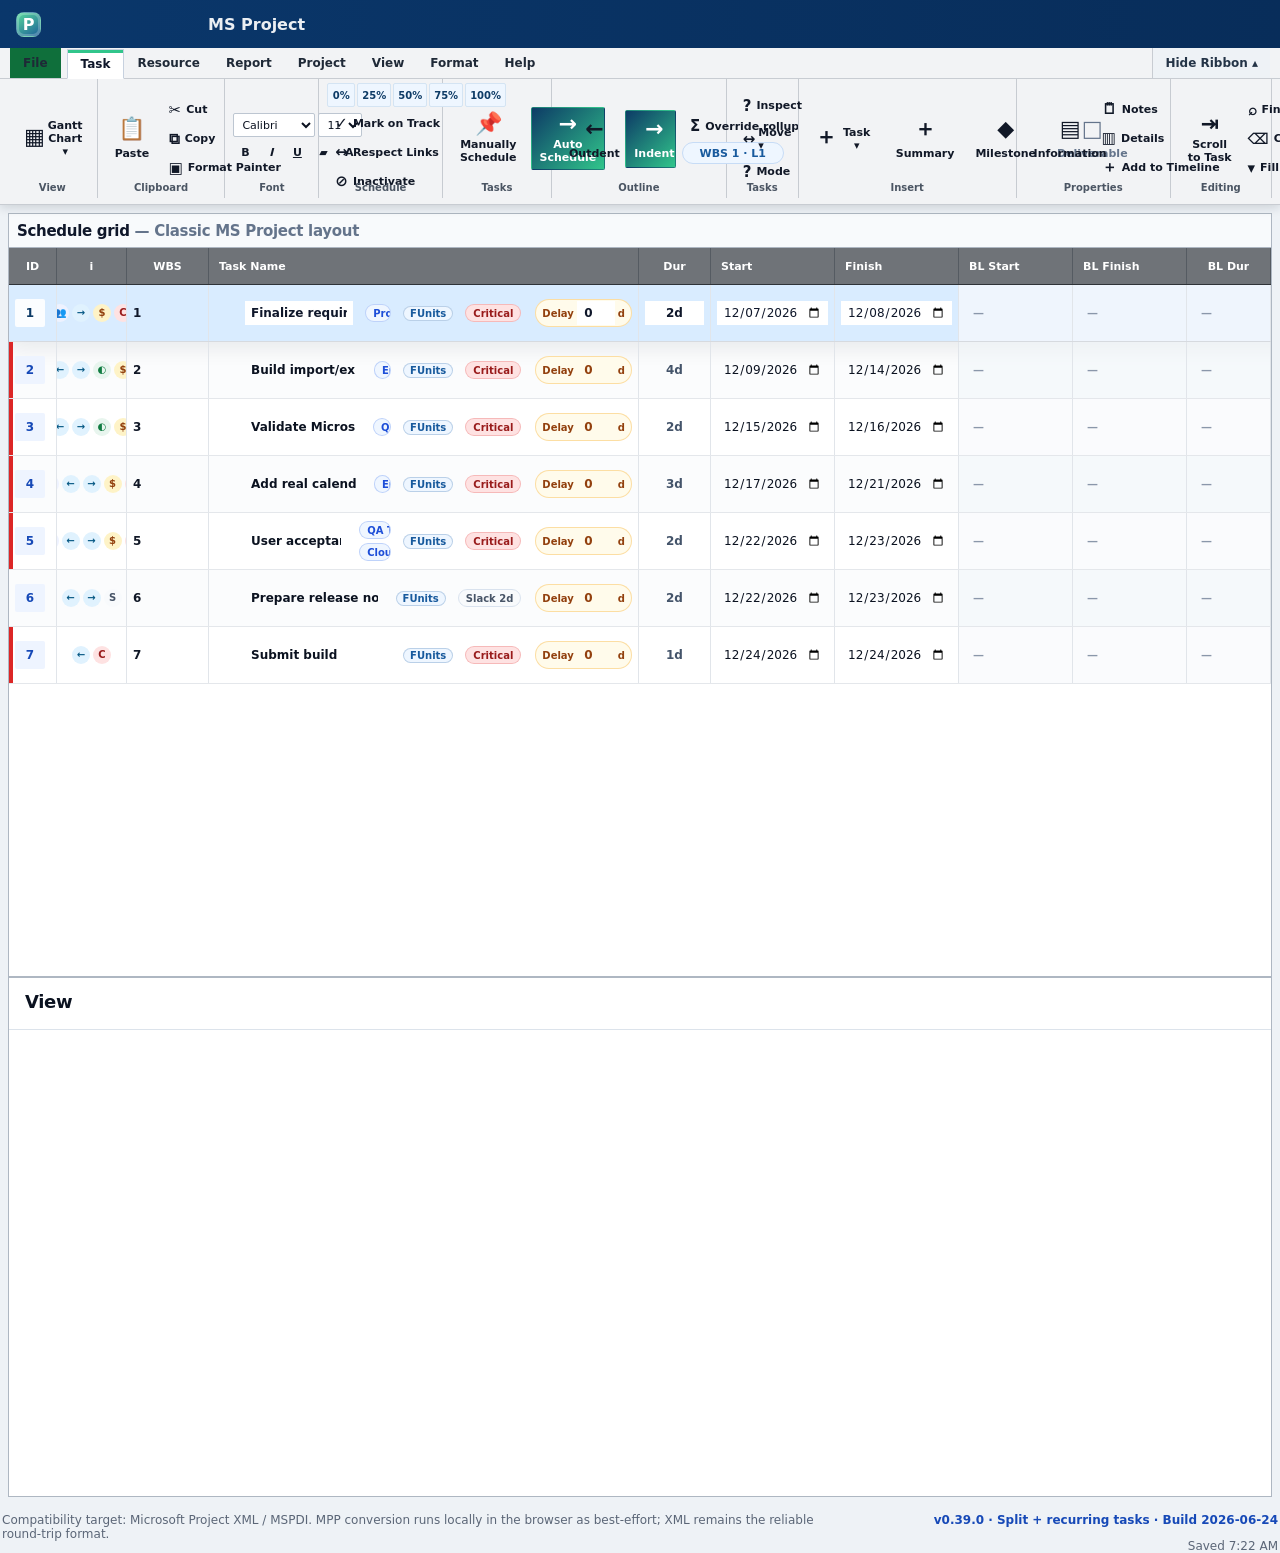
==== commit e1d3415a: "Load fast outline toggle and readability polish" ====
--- a/index.html
+++ b/index.html
@@ -57,6 +57,7 @@
 <script src='mpp-native-reader-resource-names-polish.js'></script>
 <script src='app.js'></script>
 <script src='app-outline-display-repair.js'></script>
+<script src='app-outline-fast-toggle.js'></script>
 <script src='app-baselines.js'></script>
 <script src='app-progress.js'></script>
 <script src='app-progress-sync.js'></script>
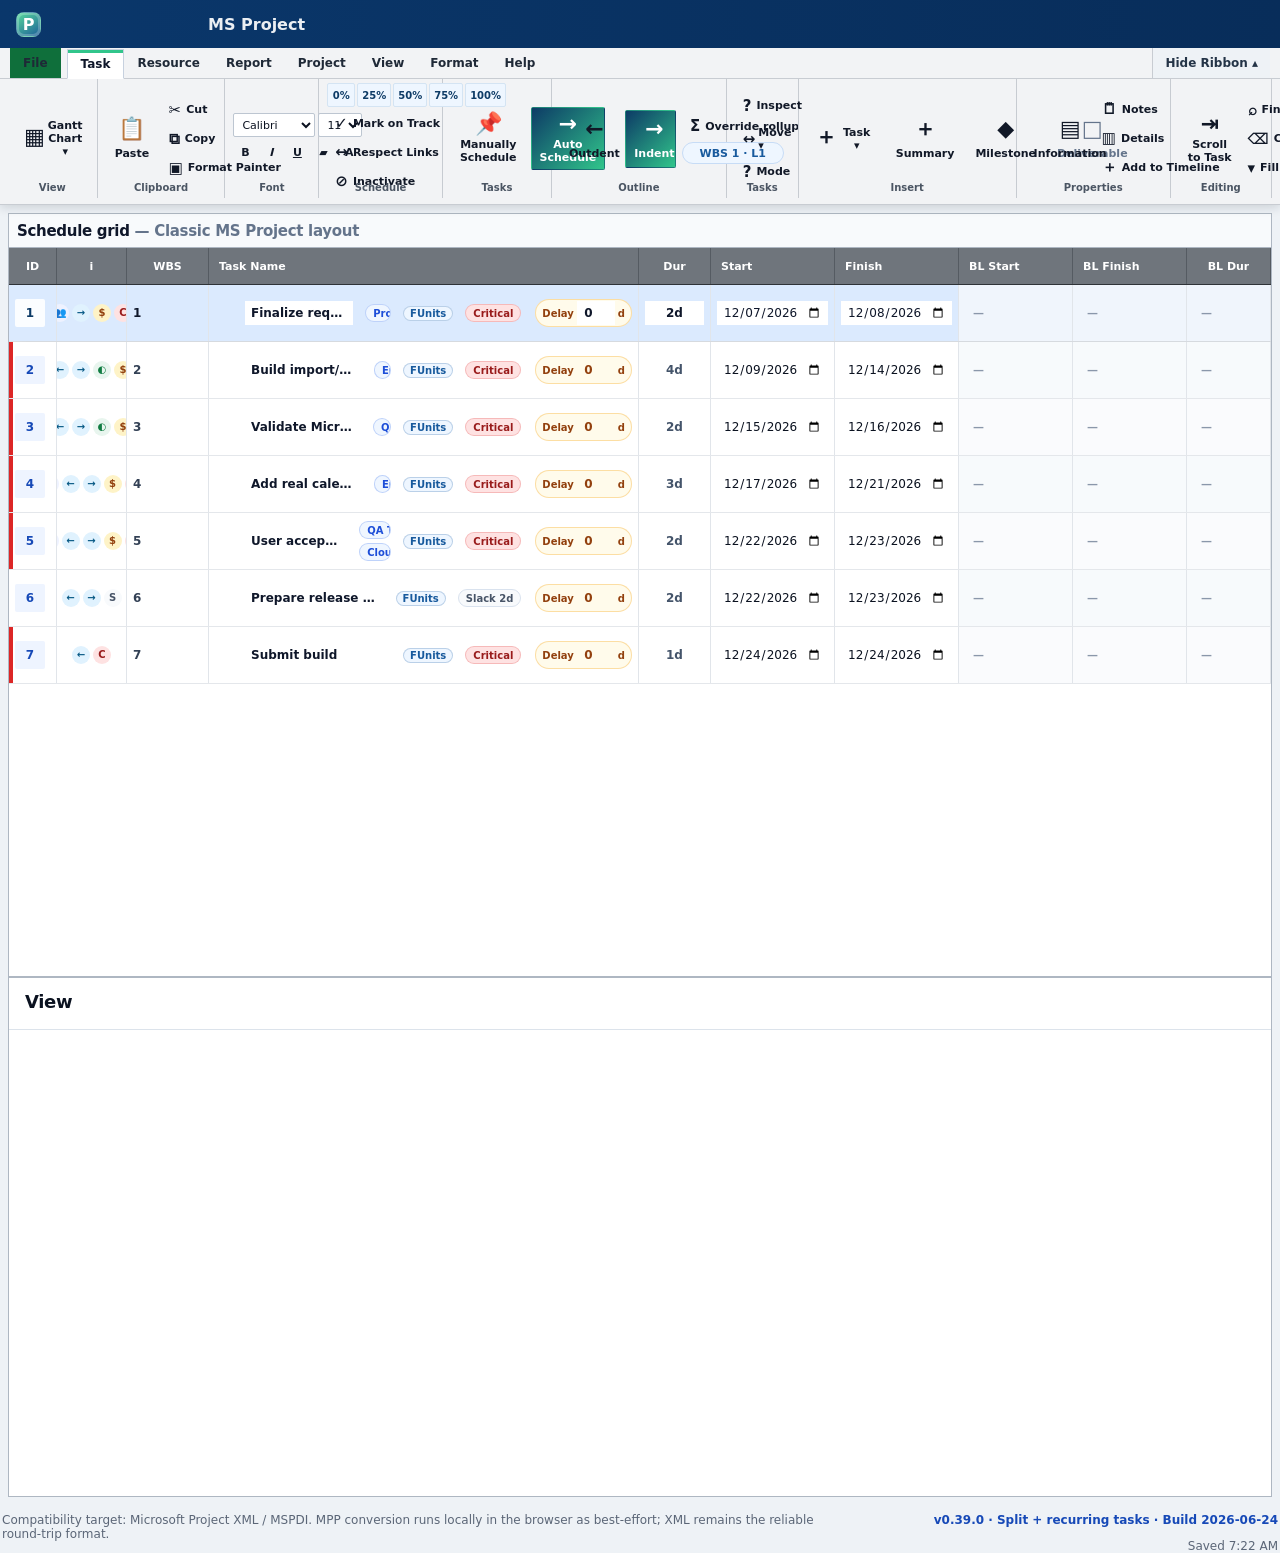
==== commit 10cae3d5: "Load grid readability polish after virtualization" ====
--- a/index.html
+++ b/index.html
@@ -58,6 +58,8 @@
 <script src='app.js'></script>
 <script src='app-outline-display-repair.js'></script>
 <script src='app-outline-fast-toggle.js'></script>
+<script src='app-virtualized-rows.js'></script>
+<script src='app-grid-readability-polish.js'></script>
 <script src='app-baselines.js'></script>
 <script src='app-progress.js'></script>
 <script src='app-progress-sync.js'></script>
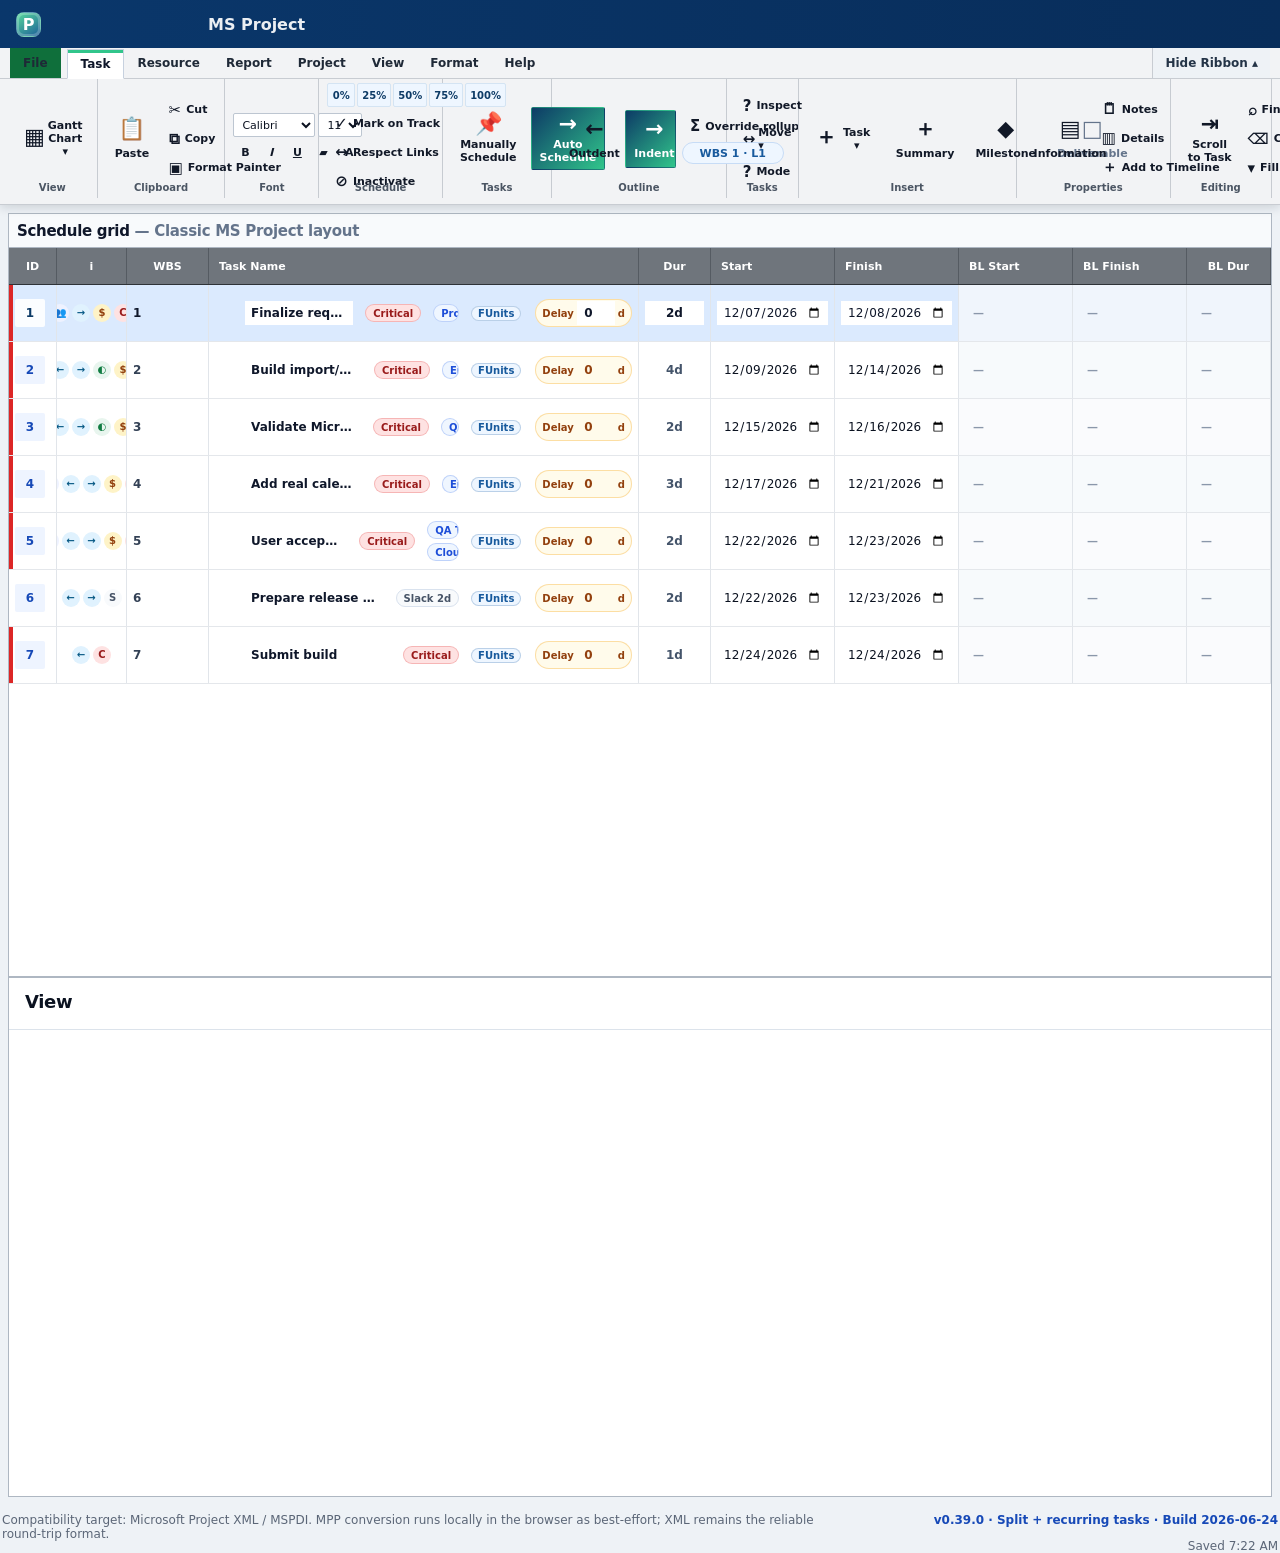
==== commit 13e6697f: "Load critical path with virtual row compatibility" ====
--- a/index.html
+++ b/index.html
@@ -72,5 +72,7 @@
 <script src='app-custom-field-indicators.js'></script>
 <script src='app-notes-hyperlinks.js'></script>
 <script src='app-split-recurring.js'></script>
+<script src='app-critical-path.js'></script>
+<script src='app-critical-path-compat.js'></script>
 </body>
 </html>
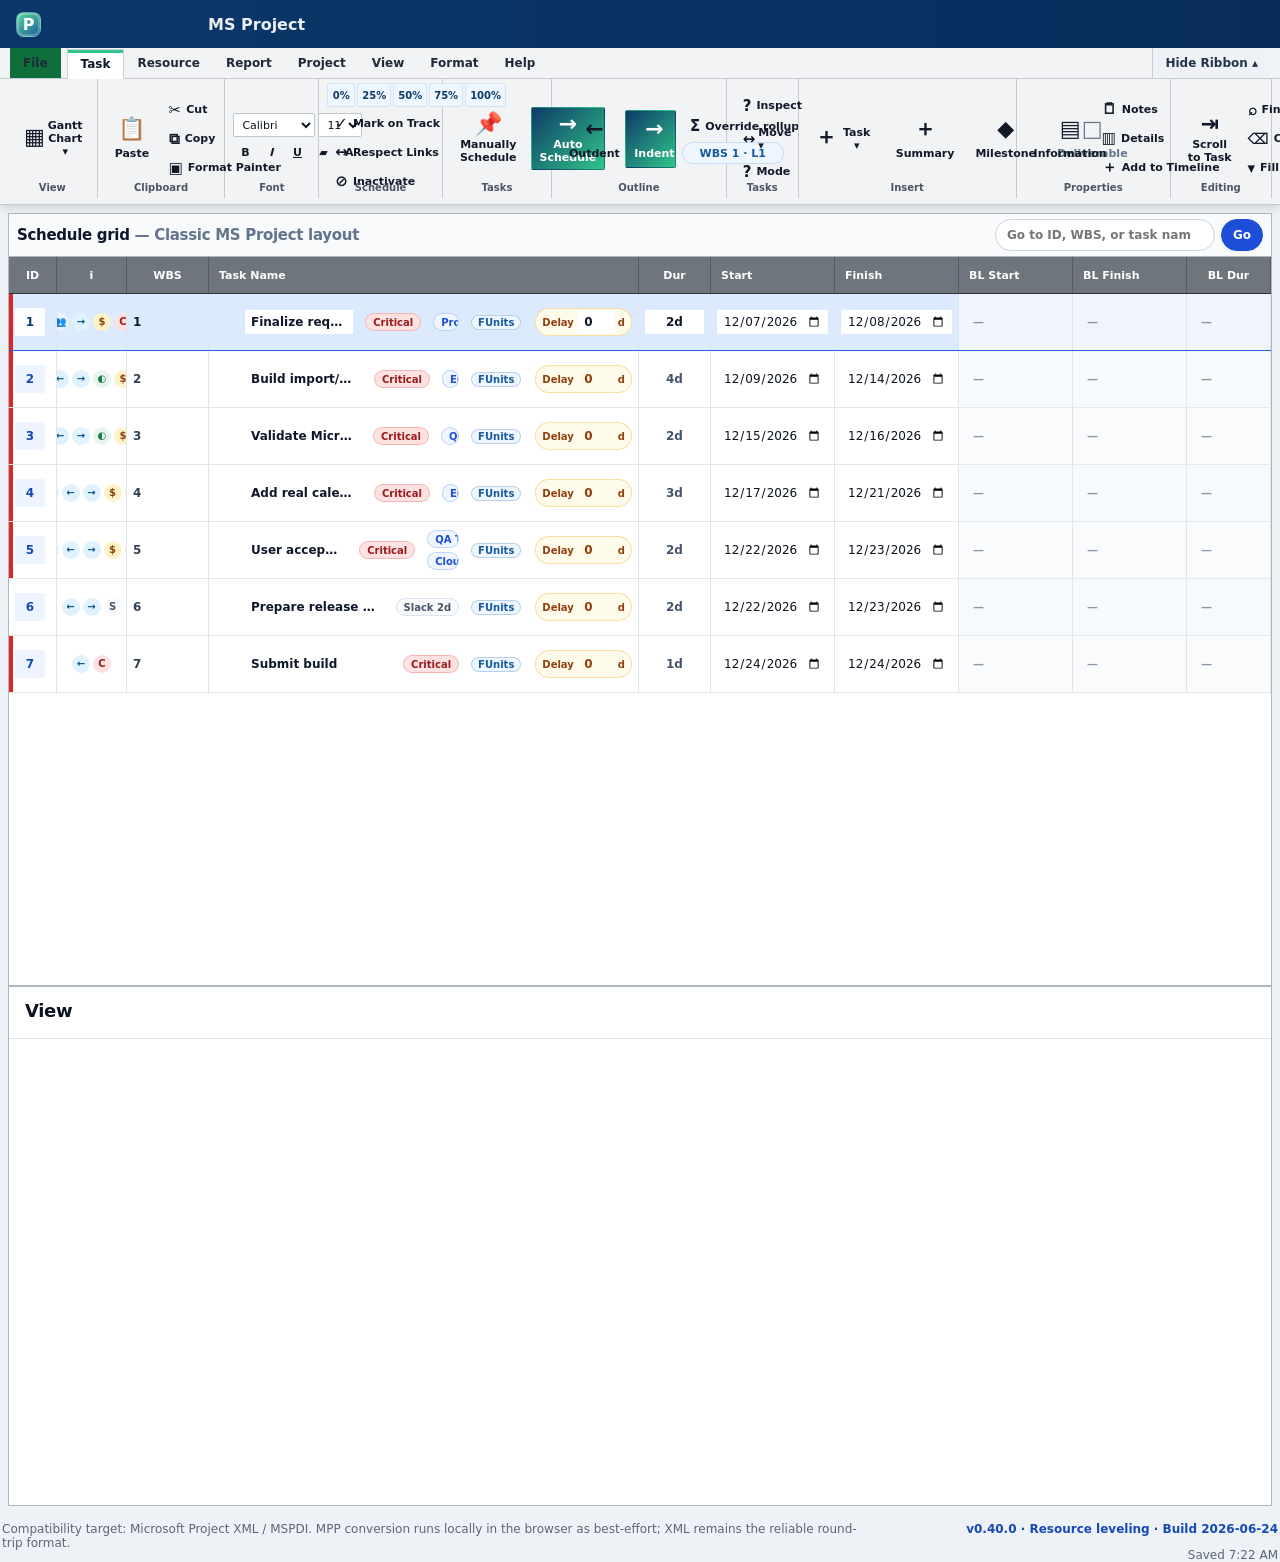
==== commit 13835296: "Load virtualized selection navigation" ====
--- a/index.html
+++ b/index.html
@@ -59,6 +59,7 @@
 <script src='app-outline-display-repair.js'></script>
 <script src='app-outline-fast-toggle.js'></script>
 <script src='app-virtualized-rows.js'></script>
+<script src='app-virtualized-selection.js'></script>
 <script src='app-grid-readability-polish.js'></script>
 <script src='app-baselines.js'></script>
 <script src='app-progress.js'></script>
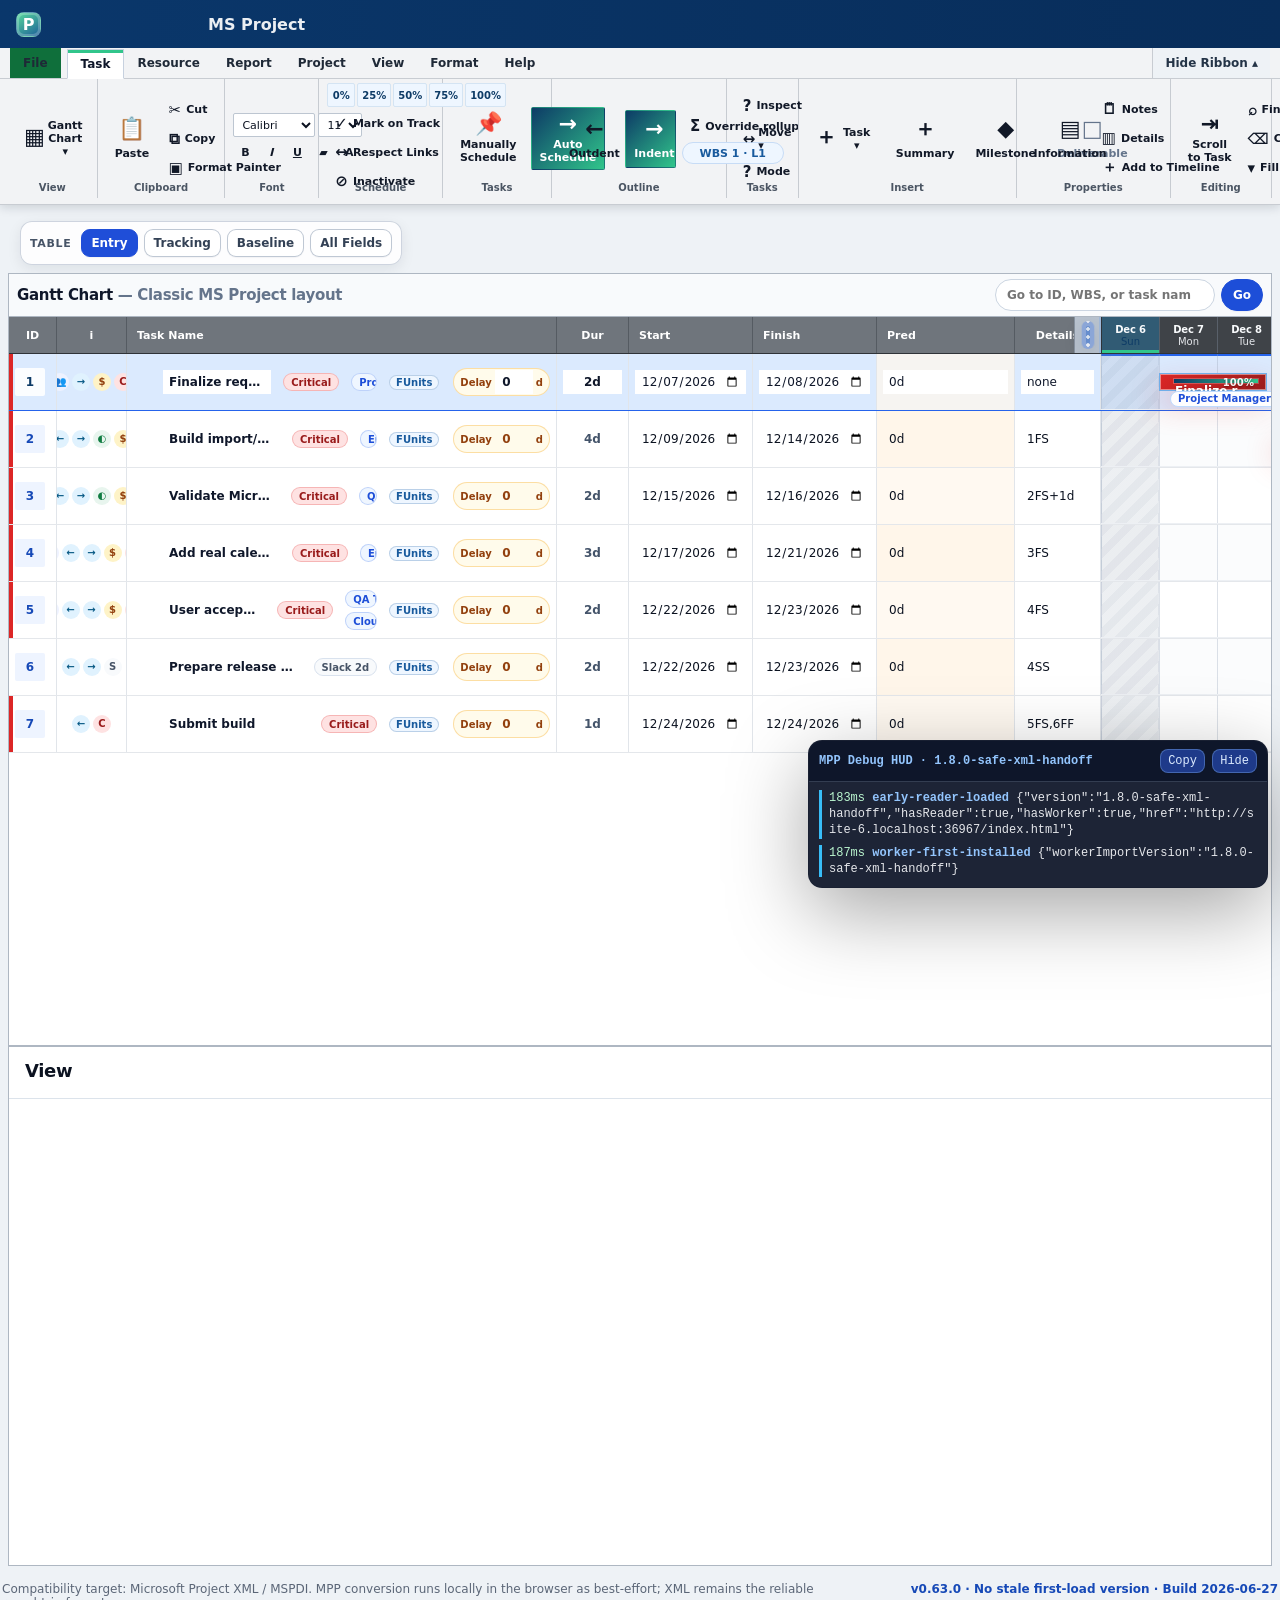
==== commit 9326ed79: "Fix MS Project first paint" ====
--- a/index.html
+++ b/index.html
@@ -3,15 +3,23 @@
 <head>
 <meta charset='utf-8'/>
 <meta content='width=device-width, initial-scale=1' name='viewport'/>
-<title>Chris&apos;s Discount Project Maker</title>
-<link href='styles.css' rel='stylesheet'/>
+<title>MS Project App</title>
+<link href='styles.css?v0.41.0' rel='stylesheet'/>
+<link href='stitch-theme.css?v0.41.0' id='stitchThemeCss' rel='stylesheet'/>
+<link href='stitch-canvas.css?v0.41.0' id='stitchCanvasCss' rel='stylesheet'/>
+<link href='stitch-canvas-fix.css?v0.41.0' id='stitchCanvasFixCss' rel='stylesheet'/>
+<link href='stitch-sidebar-commands.css?v0.41.0' id='stitchSidebarCommandsCss' rel='stylesheet'/>
+<link href='ms-project-classic.css?v0.41.0' id='msProjectClassicCss' rel='stylesheet'/>
+<link href='ms-project-task-ribbon.css?v0.41.0' id='msProjectTaskRibbonCss' rel='stylesheet'/>
+<link href='ms-project-ribbon-collapse.css?v0.41.0' id='msProjectRibbonCollapseCss' rel='stylesheet'/>
+<link href='ms-project-project-ribbon.css?v0.41.0' id='msProjectProjectRibbonCss' rel='stylesheet'/>
 </head>
-<body>
+<body class='projecthub-stitch-theme ms-project-classic-theme'>
 <div class='app-shell'>
 <header aria-label='Project command ribbon' class='project-ribbon-shell polished-ribbon'>
 <div class='project-titlebar'>
   <div aria-label='Quick access toolbar' class='quick-access'><span aria-hidden='true' class='project-app-icon'>P</span><span class='quick-command'>↶</span><span class='quick-command'>↷</span><span class='quick-command'>💾</span></div>
-  <div class='project-titlebar-main'><span class='title-product-name'>Chris&apos;s Discount Project Maker</span><span class='version-badge' id='appVersionBadge'>v0.39.0</span></div>
+  <div class='project-titlebar-main'><span class='title-product-name'>MS Project App</span><span class='version-badge' id='appVersionBadge'>v0.41.0</span></div>
   <label class='title-project-name-label'><span>Project name</span><input class='title-project-name' id='projectName' type='text' value='New Project'/></label>
 </div>
 <nav aria-label='Ribbon tabs' class='ribbon-tabs' id='ribbonTabs'>
@@ -25,17 +33,17 @@
   <div class='ribbon-panel' data-ribbon-panel='project'><div class='command-group compact-group project-calendar-group'><span class='group-label'>Properties</span><label class='ribbon-field'>Project start<input id='projectStart' type='date'/></label></div><div class='command-group compact-group project-calendar-group'><span class='group-label'>Calendar</span><label class='ribbon-field'>Working days<input id='workingDaysInput' placeholder='Mon,Tue,Wed,Thu,Fri' type='text'/></label><label class='ribbon-field wide-ribbon-field'>Holidays<input id='holidayInput' placeholder='2026-07-04,2026-12-25' type='text'/></label></div><div class='command-group compact-group ribbon-note-group'><span class='group-label'>Calendar status</span><span class='ribbon-note' id='calendarStatus'>Mon–Fri · 8h/day · no holidays</span></div><div class='command-group compact-group command-group-large'><span class='group-label'>Baseline</span><button class='primary large-ribbon-button' id='setBaselineBtn' type='button'><strong>Set Baseline</strong><small>Save current plan</small></button></div></div>
   <div class='ribbon-panel' data-ribbon-panel='view'><div class='command-group compact-group'><span class='group-label'>Task views</span><div aria-label='Switch views' class='view-switcher mini-switcher' role='group'><button class='is-active' data-view-proxy='schedule' type='button'>Gantt Chart</button><button data-view-proxy='resources' type='button'>Resource Sheet</button></div></div><div class='command-group compact-group view-slider-group'><span class='group-label'>Zoom</span><label class='range-control compact-range'>Day cells <strong id='dayWidthValue'>Standard</strong><input id='dayWidthControl' max='120' min='36' step='2' type='range'/></label></div><div class='command-group compact-group view-slider-group'><span class='group-label'>Layout</span><label class='range-control compact-range'>Row height <strong id='rowHeightValue'>Standard</strong><input id='rowHeightControl' max='88' min='44' step='2' type='range'/></label></div></div>
   <div class='ribbon-panel' data-ribbon-panel='format'><div class='command-group compact-group'><span class='group-label'>Bar styles</span><button data-ribbon-message='Progress fill, deadlines, baselines, split segments, recurring badges, resources, costs, notes, hyperlinks, and custom fields are styled.' type='button'>Bar styles</button><button data-ribbon-message='Column resizing works from header edges.' type='button'>Grid styles</button></div><div class='command-group compact-group ribbon-note-group'><span class='group-label'>Tip</span><span class='ribbon-note'>Use Task → Split / Repeat for split and recurring task controls.</span></div></div>
-  <div class='ribbon-panel' data-ribbon-panel='help'><div class='command-group compact-group'><span class='group-label'>About</span><span class='ribbon-version-card'><strong>Chris&apos;s Discount Project Maker</strong><small id='ribbonVersionText'>v0.39.0 · split + recurring</small></span></div><div class='command-group compact-group ribbon-note-group'><span class='group-label'>How to use</span><span class='ribbon-note'>Click a task row or Info to open Task Information. Use Split / Repeat on the Task tab for interrupted or repeating work.</span></div></div>
+  <div class='ribbon-panel' data-ribbon-panel='help'><div class='command-group compact-group'><span class='group-label'>About</span><span class='ribbon-version-card'><strong>MS Project App</strong><small id='ribbonVersionText'>v0.41.0 · first-paint cleanup</small></span></div><div class='command-group compact-group ribbon-note-group'><span class='group-label'>How to use</span><span class='ribbon-note'>Click a task row or Info to open Task Information. Use Split / Repeat on the Task tab for interrupted or repeating work.</span></div></div>
 </section>
 </header>
 <main>
-<section aria-label='Project overview' class='hero-board compact-hero-board'><div class='hero-copy compact-hero-copy'><div class='compat-chip' id='compatChip'><span></span> Split + recurring ready</div><h2>Entry table + Gantt chart</h2><p>Rows stay compact like Project&apos;s Entry table. Split a Gantt bar into work segments or generate repeated task occurrences without leaving the schedule view.</p></div><aside aria-label='Export readiness' class='readiness-card compact-readiness-card' id='readinessCard'><span class='readiness-label'>Export readiness</span><strong id='exportStatus'>Ready</strong><p>Tasks, notes, hyperlinks, calendar, resources, assignments, costs, baselines, progress, split metadata, recurring metadata, and plain custom fields save locally and export to Project XML.</p></aside></section>
-<section aria-label='Project summary' class='summary-grid'><article class='summary-card'><span class='summary-label'>Tasks</span><strong id='taskCount'>0</strong><small>Active rows</small></article><article class='summary-card'><span class='summary-label'>Duration</span><strong id='durationCount'>0d</strong><small id='dateRange'>No date range</small></article><article class='summary-card'><span class='summary-label'>Completion</span><strong id='completeCount'>0%</strong><small>Average progress</small></article><article class='summary-card status-summary'><span class='summary-label'>Format</span><strong>MSPDI</strong><small>Project XML + split/repeat</small></article></section>
+<section aria-label='Project overview' class='hero-board compact-hero-board' hidden=''><div class='hero-copy compact-hero-copy'><div class='compat-chip' id='compatChip'><span></span> MS Project-style workspace ready</div><h2>Gantt Chart</h2><p>Project-style grid and Gantt view load as the first visible workspace.</p></div><aside aria-label='Export readiness' class='readiness-card compact-readiness-card' id='readinessCard'><span class='readiness-label'>Export readiness</span><strong id='exportStatus'>Ready</strong><p>Tasks, notes, hyperlinks, calendar, resources, assignments, costs, baselines, progress, split metadata, recurring metadata, and plain custom fields save locally and export to Project XML.</p></aside></section>
+<section aria-label='Project summary' class='summary-grid' hidden=''><article class='summary-card'><span class='summary-label'>Tasks</span><strong id='taskCount'>0</strong><small>Active rows</small></article><article class='summary-card'><span class='summary-label'>Duration</span><strong id='durationCount'>0d</strong><small id='dateRange'>No date range</small></article><article class='summary-card'><span class='summary-label'>Completion</span><strong id='completeCount'>0%</strong><small>Average progress</small></article><article class='summary-card status-summary'><span class='summary-label'>Format</span><strong>MSPDI</strong><small>Project XML</small></article></section>
 <section aria-live='polite' class='mpp-panel' hidden='' id='mppPanel'></section><div class='file-drop-overlay' hidden='' id='fileDropOverlay'><div><strong>Drop your file</strong><span>XML imports directly. MPP is read locally in this browser.</span></div></div><section aria-live='polite' class='validation-panel' id='validationPanel'></section>
-<section class='workspace unified-workspace' id='workspace'><article aria-label='Unified task grid and Gantt chart' class='work-card unified-card'><div class='card-header'><div><h2>Schedule grid</h2><p>Compact Entry-style task sheet on the left, full details in Task Information, Gantt bars on the right.</p></div><span class='card-badge'>Entry + Split + Repeat</span></div><div aria-label='Task grid with Gantt chart' class='planner-shell'><div class='planner-scroll'><div class='planner-timeline' id='timeline'></div><div class='planner-body' id='gantt'><div class='planner-rows' id='taskBody'></div></div></div></div></article></section>
+<section class='workspace unified-workspace' id='workspace'><article aria-label='Unified task grid and Gantt chart' class='work-card unified-card'><div class='card-header'><div><h2>Gantt Chart</h2><p>Project-style Entry table on the left, Gantt bars on the right.</p></div><span class='card-badge'>Project workspace</span></div><div aria-label='Task grid with Gantt chart' class='planner-shell'><div class='planner-scroll'><div class='planner-timeline' id='timeline'></div><div class='planner-body' id='gantt'><div class='planner-rows' id='taskBody'></div></div></div></div></article></section>
 <section class='workspace resource-workspace' hidden='' id='resourceWorkspace'><article aria-label='Resource Sheet' class='work-card resource-card'><div class='card-header'><div><h2>Resource Sheet</h2><p>MS Project-style list of work, material, and cost resources.</p></div><span class='card-badge' id='resourceCount'>0 resources</span></div><div class='resource-sheet-shell'><div aria-hidden='true' class='resource-grid resource-grid-heading'><span>ID</span><span>i</span><span>Resource Name</span><span>Type</span><span>Initials</span><span>Max Units</span><span>Std Rate</span><span>Ovt Rate</span><span>Cost/Use</span><span>Assigned</span><span>Work</span><span>Cost</span><span>Base Calendar</span><span>Notes</span><span>Actions</span></div><div class='resource-body' id='resourceBody'></div></div></article></section>
 </main>
-<footer class='app-footer'><span>Compatibility target: Microsoft Project XML / MSPDI. MPP conversion runs locally in the browser as best-effort; XML remains the reliable round-trip format.</span><span class='footer-status'><span id='appVersionFooter'>v0.39.0</span><span id='saveStatus'>Saved locally</span></span></footer>
+<footer class='app-footer'><span>Compatibility target: Microsoft Project XML / MSPDI. MPP conversion runs locally in the browser as best-effort; XML remains the reliable round-trip format.</span><span class='footer-status'><span id='appVersionFooter'>v0.41.0</span><span id='saveStatus'>Saved locally</span></span></footer>
 </div>
 <svg aria-hidden='true' class='link-drag-layer' height='100%' id='linkDragLayer' width='100%'><path class='link-drag-path' d='' id='linkDragPath'></path><circle class='link-drag-dot' cx='0' cy='0' id='linkDragDot' r='5'></circle><text class='link-drag-label' id='linkDragLabel' x='0' y='0'></text></svg>
 <div class='dependency-modal' hidden='' id='dependencyModal'><div class='dependency-backdrop' data-link-choice='cancel'></div><section aria-describedby='dependencyModalCopy' aria-labelledby='dependencyModalTitle' aria-modal='true' class='dependency-dialog' role='dialog'><button aria-label='Cancel dependency link' class='dependency-close' data-link-choice='cancel' type='button'>×</button><p class='eyebrow'>Choose dependency</p><h2 id='dependencyModalTitle'>Link these tasks</h2><p class='dependency-copy' id='dependencyModalCopy'>Drag from a start/end connector to another connector. The link type is chosen automatically.</p><div aria-label='Dependency type' class='dependency-options' role='group'><button data-link-choice='FS' type='button'><strong>FS</strong><span>Finish → Start</span></button><button data-link-choice='SS' type='button'><strong>SS</strong><span>Start → Start</span></button><button data-link-choice='FF' type='button'><strong>FF</strong><span>Finish → Finish</span></button><button data-link-choice='SF' type='button'><strong>SF</strong><span>Start → Finish</span></button></div><p class='dependency-tip'>No typing needed. Connector dragging chooses FS, SS, FF, or SF.</p></section></div>
@@ -63,7 +71,7 @@
 <script src='app-grid-readability-polish.js'></script>
 <script src='app-baselines.js'></script>
 <script src='app-progress.js'></script>
-<script src='app-progress-sync.js'></script>
+<script src='app-progress-sync.js?v0.41.0'></script>
 <script src='task-information-panel.js'></script>
 <script src='app-assignments.js'></script>
 <script src='app-costs.js'></script>
@@ -76,4 +84,4 @@
 <script src='app-critical-path.js'></script>
 <script src='app-critical-path-compat.js'></script>
 </body>
-</html>
+</html>
--- a/stitch-theme.css
+++ b/stitch-theme.css
@@ -0,0 +1,646 @@
+/* ProjectHub / Stitch visual refresh -------------------------------------------------- */
+:root {
+  --stitch-navy: #082f63;
+  --stitch-navy-2: #0b3d73;
+  --stitch-ink: #111827;
+  --stitch-muted: #687487;
+  --stitch-line: #d9e1ea;
+  --stitch-panel: #ffffff;
+  --stitch-canvas: #f7f9fc;
+  --stitch-blue: #0d3b66;
+  --stitch-green: #31c58b;
+  --stitch-green-soft: #e4f7ef;
+  --stitch-shadow: 0 18px 42px rgba(15, 23, 42, 0.13);
+}
+
+body.projecthub-stitch-theme {
+  padding: 0;
+  background:
+    radial-gradient(circle at 86% 10%, rgba(49, 197, 139, 0.13), transparent 24rem),
+    linear-gradient(180deg, #f8fafc 0%, #f4f7fb 55%, #edf2f7 100%);
+  color: var(--stitch-ink);
+}
+
+.projecthub-stitch-theme .app-shell {
+  max-width: none;
+  min-height: 100vh;
+  margin: 0;
+  padding-left: 64px;
+}
+
+.projecthub-stitch-theme .project-ribbon-shell {
+  position: sticky;
+  top: 0;
+  z-index: 80;
+  margin-left: -64px;
+  border: 0;
+  border-radius: 0;
+  background: transparent;
+  box-shadow: none;
+}
+
+.projecthub-stitch-theme .project-titlebar {
+  min-height: 46px;
+  padding: 0 22px 0 18px;
+  color: #fff;
+  background: linear-gradient(90deg, #0a376b, #082d5a 70%, #072850);
+  box-shadow: 0 2px 10px rgba(8, 47, 99, 0.18);
+}
+
+.projecthub-stitch-theme .project-app-icon {
+  width: 28px;
+  height: 28px;
+  border-radius: 9px;
+  background: linear-gradient(145deg, #54d49b, #2563eb);
+  box-shadow: inset 0 0 0 2px rgba(255, 255, 255, 0.22);
+}
+
+.projecthub-stitch-theme .title-product-name {
+  font-size: 18px;
+  letter-spacing: -0.02em;
+}
+
+.projecthub-stitch-theme .title-product-name::before {
+  content: "ProjectHub";
+  display: inline-block;
+}
+
+.projecthub-stitch-theme .title-product-name {
+  font-size: 0;
+}
+
+.projecthub-stitch-theme .title-product-name::before {
+  font-size: 18px;
+}
+
+.projecthub-stitch-theme .version-badge {
+  color: #c8f8df;
+  background: rgba(255, 255, 255, 0.12);
+  border-color: rgba(255, 255, 255, 0.18);
+}
+
+.projecthub-stitch-theme .quick-command {
+  color: rgba(255, 255, 255, 0.82);
+  background: rgba(255, 255, 255, 0.10);
+  border-color: rgba(255, 255, 255, 0.14);
+}
+
+.projecthub-stitch-theme .title-project-name-label {
+  color: rgba(255, 255, 255, 0.72);
+}
+
+.projecthub-stitch-theme .title-project-name {
+  min-height: 31px;
+  color: #fff;
+  background: rgba(255, 255, 255, 0.11);
+  border-color: rgba(255, 255, 255, 0.20);
+  box-shadow: none;
+}
+
+.projecthub-stitch-theme .ribbon-tabs,
+.projecthub-stitch-theme .office-ribbon {
+  margin-left: 64px;
+  background: rgba(255, 255, 255, 0.92);
+  border-bottom: 1px solid rgba(217, 225, 234, 0.86);
+  backdrop-filter: blur(14px);
+}
+
+.projecthub-stitch-theme .ribbon-tabs {
+  min-height: 36px;
+  padding: 0 22px;
+}
+
+.projecthub-stitch-theme .ribbon-tab {
+  border-radius: 0;
+  color: #4d5a6c;
+}
+
+.projecthub-stitch-theme .ribbon-tab.is-active {
+  color: var(--stitch-navy);
+  box-shadow: inset 0 -3px 0 var(--stitch-green);
+}
+
+.projecthub-stitch-theme .office-ribbon {
+  padding: 8px 22px 10px;
+  border-radius: 0;
+  box-shadow: 0 9px 22px rgba(15, 23, 42, 0.055);
+}
+
+.projecthub-stitch-theme .command-group {
+  background: rgba(247, 249, 252, 0.76);
+  border: 1px solid rgba(217, 225, 234, 0.82);
+  border-radius: 14px;
+  padding: 7px 8px;
+}
+
+.projecthub-stitch-theme .ribbon-note-group {
+  display: none;
+}
+
+.projecthub-stitch-theme button.primary,
+.projecthub-stitch-theme button.success {
+  background: linear-gradient(135deg, var(--stitch-blue), var(--stitch-green));
+  border-color: transparent;
+  box-shadow: 0 10px 24px rgba(13, 59, 102, 0.18);
+}
+
+.stitch-sidebar {
+  position: fixed;
+  left: 0;
+  top: 46px;
+  bottom: 0;
+  z-index: 75;
+  width: 64px;
+  padding: 14px 8px;
+  background: rgba(255, 255, 255, 0.96);
+  border-right: 1px solid rgba(217, 225, 234, 0.96);
+  box-shadow: 8px 0 20px rgba(15, 23, 42, 0.05);
+}
+
+.stitch-rail-list {
+  display: grid;
+  gap: 8px;
+}
+
+.stitch-rail-item {
+  display: grid;
+  place-items: center;
+  gap: 2px;
+  min-height: 48px;
+  color: #44546a;
+  border-radius: 12px;
+  font-size: 11px;
+  font-weight: 700;
+}
+
+.stitch-rail-item i {
+  display: grid;
+  place-items: center;
+  width: 23px;
+  height: 23px;
+  font-style: normal;
+  font-size: 19px;
+  line-height: 1;
+}
+
+.stitch-rail-item.is-active {
+  color: #0d315c;
+  background: #e9f1f8;
+  box-shadow: inset 3px 0 0 var(--stitch-green);
+}
+
+.projecthub-stitch-theme main {
+  position: relative;
+  padding: 24px 22px 22px;
+}
+
+.projecthub-stitch-theme .hero-board {
+  display: block;
+  margin: 0 330px 18px 0;
+}
+
+.projecthub-stitch-theme .hero-copy,
+.projecthub-stitch-theme .readiness-card,
+.projecthub-stitch-theme .summary-card,
+.projecthub-stitch-theme .work-card,
+.projecthub-stitch-theme .validation-card {
+  background: transparent;
+  border: 0;
+  box-shadow: none;
+  backdrop-filter: none;
+}
+
+.projecthub-stitch-theme .hero-copy {
+  padding: 0;
+}
+
+.projecthub-stitch-theme .hero-copy h2 {
+  margin: 0;
+  color: #111827;
+  font-size: clamp(24px, 2.2vw, 32px);
+  font-weight: 800;
+  letter-spacing: -0.03em;
+}
+
+.projecthub-stitch-theme .hero-copy p,
+.projecthub-stitch-theme .compat-chip,
+.projecthub-stitch-theme .readiness-card {
+  display: none;
+}
+
+.projecthub-stitch-theme .summary-grid {
+  display: none;
+}
+
+.stitch-health-card {
+  position: absolute;
+  top: 14px;
+  right: 22px;
+  z-index: 30;
+  width: min(300px, calc(100vw - 120px));
+  padding: 14px 16px;
+  border: 1px solid rgba(217, 225, 234, 0.92);
+  border-radius: 12px;
+  background: rgba(255, 255, 255, 0.96);
+  box-shadow: 0 10px 28px rgba(15, 23, 42, 0.18);
+}
+
+.stitch-health-card strong {
+  display: block;
+  margin-bottom: 4px;
+  color: #0f172a;
+  font-size: 16px;
+}
+
+.stitch-health-card p {
+  margin: 2px 0;
+  color: #111827;
+  line-height: 1.35;
+}
+
+.stitch-health-card .is-good { color: #10875b; }
+.stitch-health-card .is-warn { color: #a16207; }
+.stitch-health-card .is-bad { color: #b42318; }
+
+.projecthub-stitch-theme .validation-panel {
+  min-height: 0;
+  margin-bottom: 10px;
+}
+
+.projecthub-stitch-theme .validation-card {
+  padding: 10px 12px;
+  border: 1px solid rgba(217, 225, 234, 0.9);
+  border-radius: 12px;
+  background: #fff;
+}
+
+.projecthub-stitch-theme .workspace {
+  display: block;
+}
+
+.projecthub-stitch-theme .work-card {
+  position: relative;
+  overflow: hidden;
+  border: 1px solid rgba(202, 213, 226, 0.96);
+  border-radius: 14px;
+  background: rgba(255, 255, 255, 0.98);
+  box-shadow: 0 14px 32px rgba(15, 23, 42, 0.08);
+}
+
+.projecthub-stitch-theme .card-header {
+  min-height: 52px;
+  padding: 12px 16px;
+  background: rgba(255, 255, 255, 0.96);
+  border-bottom-color: rgba(217, 225, 234, 0.92);
+}
+
+.projecthub-stitch-theme .card-header h2 {
+  font-size: 18px;
+  letter-spacing: -0.02em;
+}
+
+.projecthub-stitch-theme .card-header p,
+.projecthub-stitch-theme .card-badge {
+  display: none;
+}
+
+.projecthub-stitch-theme .planner-shell {
+  border-top: 0;
+  background: #fff;
+}
+
+.projecthub-stitch-theme .planner-scroll {
+  max-height: calc(100vh - 210px);
+  min-height: 620px;
+  background: linear-gradient(90deg, #ffffff 0, #ffffff var(--stitch-left-pane, 560px), #fdfefe var(--stitch-left-pane, 560px));
+}
+
+.projecthub-stitch-theme .planner-timeline {
+  min-height: 54px;
+  background: #fff;
+  border-bottom: 1px solid rgba(217, 225, 234, 0.92);
+  box-shadow: none;
+}
+
+.projecthub-stitch-theme .planner-fields-heading {
+  background: #fff;
+  box-shadow: none;
+}
+
+.projecthub-stitch-theme .field-heading-cell,
+.projecthub-stitch-theme .planner-fields-heading span {
+  color: #3d4b5c;
+  font-size: 11px;
+  letter-spacing: 0;
+  text-transform: none;
+  border-right-color: transparent;
+}
+
+.projecthub-stitch-theme .planner-dates-heading {
+  border-left: 1px solid rgba(217, 225, 234, 0.92);
+}
+
+.projecthub-stitch-theme .planner-date-cell {
+  color: #64748b;
+  background: #fff;
+  border-right-color: rgba(217, 225, 234, 0.9);
+}
+
+.projecthub-stitch-theme .planner-date-cell strong {
+  color: #0f172a;
+}
+
+.projecthub-stitch-theme .planner-date-cell.is-weekend,
+.projecthub-stitch-theme .planner-date-cell.is-nonworking {
+  background: #f7fafc;
+}
+
+.projecthub-stitch-theme .planner-date-cell.is-today {
+  color: var(--stitch-blue);
+  background: #eef6ff;
+  box-shadow: inset 0 -3px 0 var(--stitch-green);
+}
+
+.projecthub-stitch-theme .planner-row {
+  background: #fff;
+  border-bottom-color: transparent;
+}
+
+.projecthub-stitch-theme .planner-row:nth-child(even) {
+  background: #fff;
+}
+
+.projecthub-stitch-theme .planner-row:hover {
+  background: #fbfdff;
+}
+
+.projecthub-stitch-theme .planner-fields {
+  margin: 7px 10px 7px 14px;
+  height: calc(var(--row-height) - 14px);
+  align-self: center;
+  overflow: hidden;
+  border: 1px solid rgba(217, 225, 234, 0.94);
+  border-radius: 10px;
+  background: #fff;
+  box-shadow: 0 3px 10px rgba(15, 23, 42, 0.04);
+}
+
+.projecthub-stitch-theme .planner-row.is-selected .planner-fields,
+.projecthub-stitch-theme .planner-row:hover .planner-fields {
+  border-color: rgba(49, 197, 139, 0.42);
+  box-shadow: 0 8px 20px rgba(15, 23, 42, 0.08);
+}
+
+.projecthub-stitch-theme .planner-row.is-selected .planner-fields {
+  color: #fff;
+  background: linear-gradient(90deg, #0c3a66, #28be86);
+  border-color: transparent;
+}
+
+.projecthub-stitch-theme .planner-row.is-selected .planner-cell,
+.projecthub-stitch-theme .planner-row.is-selected .planner-cell.muted-cell {
+  color: rgba(255, 255, 255, 0.92);
+}
+
+.projecthub-stitch-theme .planner-cell {
+  min-height: calc(var(--row-height) - 16px);
+  padding: 6px 8px;
+  border-right-color: rgba(217, 225, 234, 0.38);
+}
+
+.projecthub-stitch-theme .planner-cell input {
+  min-height: 30px;
+  border: 0;
+  background: transparent;
+  box-shadow: none;
+}
+
+.projecthub-stitch-theme .planner-row.is-selected .planner-cell input {
+  color: #fff;
+}
+
+.projecthub-stitch-theme .planner-row.is-selected .planner-cell input::placeholder {
+  color: rgba(255, 255, 255, 0.75);
+}
+
+.projecthub-stitch-theme .planner-row.is-selected .id-pill,
+.projecthub-stitch-theme .planner-row.is-selected .duration-pill,
+.projecthub-stitch-theme .planner-row.is-selected .progress-inline-chip {
+  color: #0c3a66;
+  background: rgba(255, 255, 255, 0.88);
+  border-color: transparent;
+}
+
+.projecthub-stitch-theme .indicator-button {
+  background: transparent;
+  border: 0;
+  box-shadow: none;
+}
+
+.projecthub-stitch-theme .indicator-dot {
+  border-radius: 999px;
+}
+
+.projecthub-stitch-theme .task-name-cell {
+  gap: 6px;
+}
+
+.projecthub-stitch-theme .summary-rollup-badge,
+.projecthub-stitch-theme .constraint-warning-badge {
+  transform: scale(0.92);
+}
+
+.projecthub-stitch-theme .unified-card .gantt-row {
+  min-height: var(--row-height);
+  border-bottom: 1px solid rgba(217, 225, 234, 0.32);
+  background-image: linear-gradient(to right, rgba(148, 163, 184, 0.20) 1px, transparent 1px);
+}
+
+.projecthub-stitch-theme .unified-card .gantt-row::before {
+  opacity: 0.55;
+}
+
+.projecthub-stitch-theme .unified-card .gantt-bar,
+.projecthub-stitch-theme .gantt-bar {
+  height: 34px;
+  top: calc((var(--row-height) - 34px) / 2);
+  min-width: 46px;
+  border: 0;
+  border-radius: 999px;
+  background: linear-gradient(90deg, #0a315c 0%, #156c78 48%, #2ec78b 100%);
+  box-shadow: 0 9px 18px rgba(13, 59, 102, 0.26), inset 0 0 0 1px rgba(255, 255, 255, 0.15);
+}
+
+.projecthub-stitch-theme .gantt-bar::before {
+  inset: auto auto 7px 14px;
+  height: 4px;
+  width: max(10px, calc(var(--done, 0%) - 22px));
+  border-radius: 999px;
+  background: rgba(255, 255, 255, 0.78);
+  box-shadow: 0 0 0 1px rgba(255, 255, 255, 0.22);
+}
+
+.projecthub-stitch-theme .gantt-bar.is-complete {
+  background: linear-gradient(90deg, #15845a, #2ec78b);
+}
+
+.projecthub-stitch-theme .unified-card .gantt-bar span,
+.projecthub-stitch-theme .gantt-bar span {
+  padding: 0 15px;
+  color: #fff;
+  font-size: 12px;
+  line-height: 34px;
+  text-shadow: 0 1px 2px rgba(0, 0, 0, 0.32);
+}
+
+.projecthub-stitch-theme .gantt-bar .gantt-progress-label {
+  right: 12px;
+  color: rgba(255, 255, 255, 0.95);
+}
+
+.projecthub-stitch-theme .gantt-bar .gantt-remaining-label {
+  bottom: -17px;
+  color: #334155;
+  background: rgba(255, 255, 255, 0.95);
+}
+
+.projecthub-stitch-theme .baseline-bar {
+  height: 8px;
+  top: calc(var(--row-height) - 12px);
+  border-radius: 999px;
+  background: rgba(13, 59, 102, 0.18);
+  border: 0;
+}
+
+.stitch-task-card {
+  position: absolute;
+  top: 96px;
+  left: clamp(430px, 36vw, 560px);
+  z-index: 35;
+  width: 300px;
+  max-height: min(560px, calc(100% - 120px));
+  overflow: auto;
+  padding: 22px;
+  color: #eef8ff;
+  border-radius: 22px;
+  background:
+    linear-gradient(150deg, rgba(7, 45, 80, 0.98) 0%, rgba(14, 88, 99, 0.96) 48%, rgba(46, 199, 139, 0.96) 100%);
+  box-shadow: 0 20px 48px rgba(7, 45, 80, 0.34);
+}
+
+.stitch-task-card::-webkit-scrollbar { width: 8px; }
+.stitch-task-card::-webkit-scrollbar-thumb { background: rgba(255,255,255,0.32); border-radius: 999px; }
+
+.stitch-task-kicker {
+  margin: 0 0 4px;
+  color: rgba(255, 255, 255, 0.86);
+  font-weight: 800;
+}
+
+.stitch-task-card h3 {
+  margin: 0 0 18px;
+  color: #fff;
+  font-size: 18px;
+  line-height: 1.25;
+}
+
+.stitch-task-card dl {
+  display: grid;
+  gap: 12px;
+  margin: 0;
+}
+
+.stitch-task-card dt {
+  color: #fff;
+  font-weight: 800;
+}
+
+.stitch-task-card dd {
+  margin: 3px 0 0;
+  color: rgba(255, 255, 255, 0.87);
+  line-height: 1.35;
+}
+
+.stitch-resource-row {
+  display: flex;
+  align-items: center;
+  justify-content: space-between;
+  gap: 12px;
+  margin-top: 8px;
+}
+
+.stitch-resource-person {
+  display: inline-flex;
+  align-items: center;
+  gap: 9px;
+}
+
+.stitch-avatar {
+  display: grid;
+  place-items: center;
+  width: 28px;
+  height: 28px;
+  border-radius: 999px;
+  color: #08335f;
+  background: #d7fbe9;
+  font-size: 12px;
+  font-weight: 900;
+  box-shadow: inset 0 0 0 2px rgba(255, 255, 255, 0.45);
+}
+
+.stitch-link-pill {
+  display: inline-flex;
+  align-items: center;
+  gap: 6px;
+  margin-top: 6px;
+  color: #eafff5;
+  font-weight: 700;
+}
+
+.projecthub-stitch-theme .task-info-panel,
+.projecthub-stitch-theme .dependency-dialog {
+  border-radius: 22px;
+}
+
+@media (max-width: 1320px) {
+  .stitch-task-card {
+    display: none;
+  }
+}
+
+@media (max-width: 900px) {
+  .projecthub-stitch-theme .app-shell {
+    padding-left: 0;
+  }
+
+  .projecthub-stitch-theme .project-ribbon-shell {
+    margin-left: 0;
+  }
+
+  .projecthub-stitch-theme .ribbon-tabs,
+  .projecthub-stitch-theme .office-ribbon {
+    margin-left: 0;
+  }
+
+  .stitch-sidebar {
+    display: none;
+  }
+
+  .projecthub-stitch-theme main {
+    padding: 16px 12px;
+  }
+
+  .projecthub-stitch-theme .hero-board {
+    margin-right: 0;
+  }
+
+  .stitch-health-card {
+    position: static;
+    width: auto;
+    margin: 0 12px 12px;
+  }
+
+  .projecthub-stitch-theme .planner-scroll {
+    min-height: 520px;
+  }
+}
--- a/stitch-canvas.css
+++ b/stitch-canvas.css
@@ -0,0 +1,547 @@
+/* v0.25.0 ProjectHub canvas: real two-pane Stitch layout. */
+.projecthub-stitch-theme main {
+  display: block;
+  padding: 24px 24px 28px;
+}
+
+.projecthub-stitch-theme .hero-board {
+  display: block;
+  margin: 0 0 18px;
+}
+
+.projecthub-stitch-theme .hero-copy h2 {
+  font-size: 26px;
+}
+
+.projecthub-stitch-theme .summary-grid,
+.projecthub-stitch-theme .readiness-card,
+.projecthub-stitch-theme .compat-chip,
+.projecthub-stitch-theme .planner-shell {
+  display: none !important;
+}
+
+.projecthub-stitch-theme .workspace {
+  display: block;
+}
+
+.projecthub-stitch-theme .unified-card {
+  display: block;
+  overflow: visible;
+  border-radius: 14px;
+  background: transparent;
+  border: 0;
+  box-shadow: none;
+}
+
+.projecthub-stitch-theme .unified-card > .card-header {
+  display: none;
+}
+
+.stitch-health-card {
+  position: absolute;
+  top: 18px;
+  right: 24px;
+  width: 260px;
+  padding: 14px 16px;
+  border: 1px solid rgba(217, 225, 234, 0.95);
+  border-radius: 12px;
+  background: rgba(255, 255, 255, 0.97);
+  box-shadow: 0 13px 28px rgba(15, 23, 42, 0.18);
+}
+
+.stitch-health-card strong {
+  display: block;
+  margin-bottom: 5px;
+  color: #0f172a;
+  font-size: 15px;
+}
+
+.stitch-health-card p {
+  margin: 2px 0;
+  color: #111827;
+  font-size: 13px;
+  line-height: 1.35;
+}
+
+.stitch-health-card .is-good { color: #11835b; }
+.stitch-health-card .is-warn { color: #a16207; }
+.stitch-health-card .is-bad { color: #b42318; }
+
+.stitch-canvas {
+  display: grid;
+  grid-template-columns: minmax(410px, 0.92fr) minmax(520px, 1.08fr);
+  gap: 16px;
+  min-height: 650px;
+}
+
+.stitch-pane {
+  min-width: 0;
+  overflow: hidden;
+  border: 1px solid #dce4ee;
+  border-radius: 13px;
+  background: #fff;
+  box-shadow: 0 10px 25px rgba(15, 23, 42, 0.06);
+}
+
+.stitch-pane-header {
+  display: flex;
+  align-items: center;
+  justify-content: space-between;
+  min-height: 48px;
+  padding: 0 16px;
+  border-bottom: 1px solid #e5ebf2;
+}
+
+.stitch-pane-header h3 {
+  margin: 0;
+  color: #111827;
+  font-size: 17px;
+  font-weight: 800;
+}
+
+.stitch-more {
+  color: #64748b;
+  font-weight: 900;
+}
+
+.stitch-task-pane {
+  position: relative;
+}
+
+.stitch-task-toolbar,
+.stitch-gantt-toolbar {
+  display: flex;
+  align-items: center;
+  gap: 8px;
+  min-height: 48px;
+  padding: 0 16px;
+  border-bottom: 1px solid #eef2f7;
+}
+
+.stitch-check-all {
+  width: 18px;
+  height: 18px;
+  border: 1px solid #d6dee9;
+  border-radius: 6px;
+}
+
+.stitch-task-toolbar strong {
+  color: #334155;
+  font-size: 13px;
+}
+
+.stitch-pill-tab {
+  display: inline-flex;
+  align-items: center;
+  gap: 6px;
+  height: 30px;
+  padding: 0 10px;
+  color: #334155;
+  background: #f3f6fa;
+  border: 1px solid #e2e8f0;
+  border-radius: 9px;
+  font-size: 12px;
+  font-weight: 800;
+}
+
+.stitch-pill-tab::before {
+  content: "";
+  width: 7px;
+  height: 7px;
+  border-radius: 999px;
+  background: #0d3b66;
+}
+
+.stitch-pill-tab.is-green::before { background: #31c58b; }
+
+.stitch-task-list {
+  position: relative;
+  display: grid;
+  gap: 9px;
+  max-height: 560px;
+  overflow: auto;
+  padding: 14px 14px 26px;
+  scrollbar-width: thin;
+  scrollbar-color: #c6d2e1 transparent;
+}
+
+.stitch-task-card-row {
+  display: grid;
+  grid-template-columns: 24px minmax(0, 1fr) auto 18px;
+  align-items: center;
+  column-gap: 10px;
+  min-height: 58px;
+  padding: 9px 10px;
+  border: 1px solid #dfe7f1;
+  border-radius: 10px;
+  background: #fff;
+  cursor: pointer;
+  transition: transform 0.12s ease, box-shadow 0.12s ease, border-color 0.12s ease, background 0.12s ease;
+}
+
+.stitch-task-card-row:hover {
+  transform: translateY(-1px);
+  border-color: rgba(49, 197, 139, 0.42);
+  box-shadow: 0 9px 22px rgba(15, 23, 42, 0.09);
+}
+
+.stitch-task-card-row.is-active {
+  color: #fff;
+  border-color: transparent;
+  background: linear-gradient(90deg, #0b3767, #28bd86);
+  box-shadow: 0 16px 32px rgba(8, 47, 99, 0.24);
+}
+
+.stitch-check {
+  display: grid;
+  place-items: center;
+  width: 20px;
+  height: 20px;
+  border: 1px solid #d7e0eb;
+  border-radius: 999px;
+  color: transparent;
+  background: #fff;
+  font-size: 12px;
+  font-weight: 900;
+}
+
+.stitch-task-card-row.is-active .stitch-check,
+.stitch-task-card-row.is-complete .stitch-check {
+  color: #fff;
+  background: #31c58b;
+  border-color: transparent;
+}
+
+.stitch-task-main {
+  min-width: 0;
+}
+
+.stitch-task-title {
+  display: flex;
+  align-items: center;
+  gap: 8px;
+  min-width: 0;
+  color: #111827;
+  font-size: 13px;
+  font-weight: 850;
+  line-height: 1.2;
+}
+
+.stitch-task-card-row.is-active .stitch-task-title,
+.stitch-task-card-row.is-active .stitch-task-meta,
+.stitch-task-card-row.is-active .stitch-arrow {
+  color: #fff;
+}
+
+.stitch-task-name {
+  overflow: hidden;
+  text-overflow: ellipsis;
+  white-space: nowrap;
+}
+
+.stitch-status-chip {
+  flex: 0 0 auto;
+  padding: 3px 8px;
+  border-radius: 999px;
+  color: #526071;
+  background: #eef2f7;
+  font-size: 11px;
+  font-weight: 800;
+}
+
+.stitch-status-chip.is-complete {
+  color: #10734f;
+  background: #e4f7ef;
+}
+
+.stitch-status-chip.is-progress {
+  color: #0d3b66;
+  background: #d9f3ff;
+}
+
+.stitch-task-card-row.is-active .stitch-status-chip {
+  color: #0b3767;
+  background: rgba(255, 255, 255, 0.88);
+}
+
+.stitch-task-meta {
+  display: grid;
+  grid-template-columns: minmax(80px, 1fr) minmax(90px, 0.8fr) auto;
+  align-items: center;
+  gap: 8px;
+  margin-top: 6px;
+  color: #334155;
+  font-size: 12px;
+}
+
+.stitch-progress-track {
+  position: relative;
+  overflow: hidden;
+  height: 5px;
+  border-radius: 999px;
+  background: #d8dee8;
+}
+
+.stitch-progress-track span {
+  position: absolute;
+  inset: 0 auto 0 0;
+  width: var(--pct, 0%);
+  border-radius: inherit;
+  background: #31c58b;
+}
+
+.stitch-task-card-row.is-active .stitch-progress-track {
+  background: rgba(255,255,255,0.28);
+}
+
+.stitch-task-card-row.is-active .stitch-progress-track span {
+  background: #fff;
+}
+
+.stitch-arrow {
+  color: #64748b;
+  font-size: 18px;
+}
+
+.stitch-link-mini {
+  color: #64748b;
+  font-size: 14px;
+}
+
+.stitch-detail-popover {
+  position: absolute;
+  top: 78px;
+  right: 16px;
+  z-index: 30;
+  width: min(300px, calc(100% - 40px));
+  max-height: calc(100% - 96px);
+  overflow: auto;
+  padding: 22px;
+  color: #eef8ff;
+  border-radius: 20px;
+  background: linear-gradient(150deg, rgba(7, 45, 80, 0.98) 0%, rgba(14, 88, 99, 0.96) 48%, rgba(46, 199, 139, 0.96) 100%);
+  box-shadow: 0 22px 52px rgba(7, 45, 80, 0.34);
+  opacity: 0;
+  pointer-events: none;
+  transform: translateY(8px) scale(0.985);
+  transition: opacity 0.14s ease, transform 0.14s ease;
+}
+
+.stitch-detail-popover.is-open {
+  opacity: 1;
+  pointer-events: auto;
+  transform: translateY(0) scale(1);
+}
+
+.stitch-detail-popover p,
+.stitch-detail-popover h3,
+.stitch-detail-popover dl {
+  margin-top: 0;
+}
+
+.stitch-detail-popover h3 {
+  margin-bottom: 18px;
+  color: #fff;
+  font-size: 18px;
+  line-height: 1.24;
+}
+
+.stitch-detail-popover dl {
+  display: grid;
+  gap: 12px;
+  margin-bottom: 0;
+}
+
+.stitch-detail-popover dt {
+  color: #fff;
+  font-weight: 850;
+}
+
+.stitch-detail-popover dd {
+  margin: 3px 0 0;
+  color: rgba(255, 255, 255, 0.88);
+  line-height: 1.35;
+}
+
+.stitch-detail-kicker {
+  margin-bottom: 4px;
+  color: rgba(255,255,255,0.84);
+  font-weight: 850;
+}
+
+.stitch-resource-row {
+  display: flex;
+  align-items: center;
+  justify-content: space-between;
+  gap: 12px;
+  margin-top: 8px;
+}
+
+.stitch-resource-person {
+  display: inline-flex;
+  align-items: center;
+  gap: 9px;
+}
+
+.stitch-avatar {
+  display: grid;
+  place-items: center;
+  width: 28px;
+  height: 28px;
+  border-radius: 999px;
+  color: #08335f;
+  background: #d7fbe9;
+  font-size: 12px;
+  font-weight: 900;
+}
+
+.stitch-gantt-pane {
+  min-height: 650px;
+}
+
+.stitch-gantt-shell {
+  position: relative;
+  height: 600px;
+  overflow: auto;
+  background: #fff;
+  scrollbar-width: thin;
+  scrollbar-color: #c6d2e1 transparent;
+}
+
+.stitch-gantt-content {
+  position: relative;
+  min-height: 560px;
+}
+
+.stitch-month-row,
+.stitch-week-row {
+  position: sticky;
+  top: 0;
+  z-index: 10;
+  display: flex;
+  height: 30px;
+  background: #fff;
+}
+
+.stitch-week-row {
+  top: 30px;
+  border-bottom: 1px solid #e6edf5;
+}
+
+.stitch-month-cell,
+.stitch-week-cell {
+  flex: 0 0 auto;
+  display: grid;
+  place-items: center;
+  color: #334155;
+  border-right: 1px solid #e5ebf2;
+  font-size: 12px;
+  font-weight: 800;
+}
+
+.stitch-week-cell {
+  color: #64748b;
+  font-size: 11px;
+  font-weight: 700;
+}
+
+.stitch-grid-layer {
+  position: absolute;
+  top: 60px;
+  bottom: 0;
+  left: 0;
+  right: 0;
+  background-image: linear-gradient(to right, rgba(203, 213, 225, 0.55) 1px, transparent 1px);
+  background-size: var(--week-width, 58px) 100%;
+}
+
+.stitch-today-band {
+  position: absolute;
+  top: 60px;
+  bottom: 0;
+  width: var(--week-width, 58px);
+  background: rgba(13, 59, 102, 0.055);
+}
+
+.stitch-gantt-row {
+  position: relative;
+  height: 56px;
+  border-bottom: 1px solid rgba(226, 232, 240, 0.72);
+}
+
+.stitch-gantt-bars {
+  position: absolute;
+  top: 60px;
+  left: 0;
+  right: 0;
+}
+
+.stitch-gantt-bar {
+  position: absolute;
+  top: 12px;
+  min-width: 70px;
+  height: 34px;
+  border-radius: 999px;
+  color: #fff;
+  background: linear-gradient(90deg, #0a315c 0%, #156c78 48%, #2ec78b 100%);
+  box-shadow: 0 10px 20px rgba(13, 59, 102, 0.28);
+}
+
+.stitch-gantt-bar span {
+  display: block;
+  overflow: hidden;
+  padding: 0 14px;
+  font-size: 12px;
+  font-weight: 800;
+  line-height: 34px;
+  text-overflow: ellipsis;
+  white-space: nowrap;
+}
+
+.stitch-gantt-bar::after {
+  content: "";
+  position: absolute;
+  left: 14px;
+  bottom: 7px;
+  height: 4px;
+  width: max(18px, calc(var(--pct, 0%) - 26px));
+  max-width: calc(100% - 28px);
+  border-radius: 999px;
+  background: rgba(255,255,255,0.78);
+}
+
+.stitch-gantt-empty,
+.stitch-task-empty {
+  padding: 28px;
+  color: #64748b;
+}
+
+@media (max-width: 1180px) {
+  .stitch-canvas {
+    grid-template-columns: 1fr;
+  }
+
+  .stitch-health-card {
+    position: static;
+    width: auto;
+    margin-bottom: 14px;
+  }
+}
+
+@media (max-width: 900px) {
+  .projecthub-stitch-theme .app-shell,
+  .projecthub-stitch-theme .project-ribbon-shell,
+  .projecthub-stitch-theme .ribbon-tabs,
+  .projecthub-stitch-theme .office-ribbon {
+    margin-left: 0;
+    padding-left: 0;
+  }
+
+  .stitch-sidebar {
+    display: none;
+  }
+
+  .projecthub-stitch-theme main {
+    padding: 16px 12px;
+  }
+}
--- a/stitch-canvas-fix.css
+++ b/stitch-canvas-fix.css
@@ -0,0 +1,167 @@
+@import url("stitch-sidebar-icons.css?v0.25.2");
+
+/* v0.25.4 Stitch canvas dependency logic hotfixes. */
+.stitch-gantt-row {
+  position: absolute;
+  left: 0;
+}
+
+.stitch-gantt-bar {
+  pointer-events: none;
+  z-index: 3;
+}
+
+.stitch-detail-popover {
+  right: 18px;
+}
+
+.projecthub-stitch-theme .pane-splitter,
+.projecthub-stitch-theme .column-resize-handle,
+.projecthub-stitch-theme .date-resize-handle {
+  display: none !important;
+}
+
+.projecthub-stitch-theme.stitch-show-classic-links .planner-shell {
+  display: block !important;
+}
+
+.projecthub-stitch-theme.stitch-show-classic-links #stitchCanvas {
+  display: none !important;
+}
+
+.stitch-logic-canvas {
+  grid-template-columns: minmax(560px, 0.98fr) minmax(520px, 1.02fr);
+}
+
+.stitch-logic-toolbar {
+  display: grid;
+  grid-template-columns: 24px minmax(220px, 1fr) 110px 110px;
+  gap: 12px;
+  align-items: center;
+}
+
+.stitch-logic-toolbar strong {
+  color: #334155;
+  font-size: 13px;
+}
+
+.stitch-task-card-row.is-logic-row {
+  grid-template-columns: 24px minmax(230px, 1fr) 110px 110px;
+  align-items: center;
+}
+
+.stitch-task-card-row.is-logic-row .stitch-task-meta {
+  grid-template-columns: minmax(90px, 1fr) minmax(90px, 0.8fr) auto auto;
+}
+
+.stitch-logic-cell {
+  display: flex;
+  align-items: center;
+  gap: 5px;
+  min-width: 0;
+  overflow: hidden;
+}
+
+.stitch-logic-badge {
+  min-height: 24px;
+  padding: 2px 7px;
+  border: 1px solid #cfd7e2;
+  border-radius: 7px;
+  color: #1f2937;
+  background: #eef2f6;
+  box-shadow: none;
+  font-size: 11px;
+  font-weight: 850;
+  line-height: 1;
+}
+
+.stitch-logic-badge:hover {
+  transform: none;
+  color: #0d3b66;
+  background: #e6f1f8;
+  border-color: #b9ccd8;
+  box-shadow: none;
+}
+
+.stitch-task-card-row.is-active .stitch-logic-badge {
+  color: #07345d;
+  background: rgba(255, 255, 255, 0.88);
+  border-color: transparent;
+}
+
+.stitch-logic-empty {
+  color: #94a3b8;
+  font-size: 12px;
+  font-weight: 800;
+}
+
+.stitch-task-card-row.is-active .stitch-logic-empty {
+  color: rgba(255, 255, 255, 0.72);
+}
+
+.stitch-classic-link-btn {
+  margin-left: auto;
+  min-height: 30px;
+  padding: 0 10px;
+  border: 1px solid #dbe4ee;
+  border-radius: 9px;
+  color: #334155;
+  background: #fff;
+  box-shadow: none;
+  font-size: 12px;
+  font-weight: 800;
+}
+
+.stitch-classic-link-btn:hover,
+.stitch-classic-link-btn.is-active {
+  transform: none;
+  color: #fff;
+  background: linear-gradient(135deg, #0d3b66, #31c58b);
+  border-color: transparent;
+  box-shadow: 0 8px 18px rgba(13, 59, 102, 0.16);
+}
+
+.stitch-dependency-layer {
+  position: absolute;
+  inset: 0 auto auto 0;
+  z-index: 2;
+  pointer-events: none;
+  overflow: visible;
+}
+
+.stitch-dependency-path {
+  fill: none;
+  stroke: rgba(45, 58, 66, 0.62);
+  stroke-width: 2;
+  stroke-linecap: round;
+  stroke-linejoin: round;
+}
+
+.stitch-dependency-dot {
+  fill: #2d3a42;
+  stroke: #ffffff;
+  stroke-width: 1.5;
+}
+
+.stitch-detail-popover strong {
+  color: #fff;
+}
+
+@media (max-width: 1180px) {
+  .stitch-logic-canvas {
+    grid-template-columns: 1fr;
+  }
+}
+
+@media (max-width: 760px) {
+  .stitch-logic-toolbar,
+  .stitch-task-card-row.is-logic-row {
+    grid-template-columns: 24px minmax(180px, 1fr);
+  }
+
+  .stitch-logic-toolbar strong:nth-of-type(2),
+  .stitch-logic-toolbar strong:nth-of-type(3),
+  .stitch-logic-cell {
+    display: none;
+  }
+}
--- a/stitch-sidebar-commands.css
+++ b/stitch-sidebar-commands.css
@@ -0,0 +1,153 @@
+/* v0.25.3 move old header/ribbon commands into the ProjectHub sidebar. */
+.projecthub-stitch-theme .project-ribbon-shell {
+  position: sticky;
+  top: 0;
+  z-index: 90;
+}
+
+.projecthub-stitch-theme .project-titlebar {
+  height: 48px;
+  min-height: 48px;
+  padding: 0 18px;
+}
+
+.projecthub-stitch-theme .quick-access {
+  gap: 10px;
+}
+
+.projecthub-stitch-theme .quick-command,
+.projecthub-stitch-theme .version-badge,
+.projecthub-stitch-theme .title-project-name-label,
+.projecthub-stitch-theme .ribbon-tabs,
+.projecthub-stitch-theme .office-ribbon {
+  display: none !important;
+}
+
+.projecthub-stitch-theme .project-titlebar-main {
+  justify-content: flex-start;
+}
+
+.projecthub-stitch-theme .title-product-name::before {
+  font-size: 18px;
+  font-weight: 800;
+}
+
+.projecthub-stitch-theme .stitch-sidebar {
+  top: 48px;
+}
+
+.stitch-command-drawer {
+  position: fixed;
+  left: 72px;
+  top: 62px;
+  z-index: 120;
+  width: 280px;
+  padding: 12px;
+  border: 1px solid #dce4ee;
+  border-radius: 14px;
+  background: rgba(255, 255, 255, 0.98);
+  box-shadow: 0 18px 48px rgba(15, 23, 42, 0.18);
+  backdrop-filter: blur(16px);
+}
+
+.stitch-command-drawer[hidden] {
+  display: none !important;
+}
+
+.stitch-command-drawer header {
+  display: flex;
+  align-items: center;
+  justify-content: space-between;
+  gap: 8px;
+  padding: 2px 2px 10px;
+  border-bottom: 1px solid #e8eef5;
+}
+
+.stitch-command-drawer h3 {
+  margin: 0;
+  color: #0f172a;
+  font-size: 15px;
+  font-weight: 850;
+}
+
+.stitch-command-close {
+  display: grid;
+  place-items: center;
+  width: 28px;
+  height: 28px;
+  padding: 0;
+  border-radius: 999px;
+  color: #64748b;
+  background: #f1f5f9;
+  border: 1px solid #e2e8f0;
+  box-shadow: none;
+}
+
+.stitch-command-list {
+  display: grid;
+  gap: 8px;
+  padding-top: 10px;
+}
+
+.stitch-command-list button,
+.stitch-command-list label,
+.stitch-command-list a {
+  display: flex;
+  align-items: center;
+  justify-content: space-between;
+  gap: 12px;
+  width: 100%;
+  min-height: 38px;
+  padding: 8px 10px;
+  border: 1px solid #e1e8f0;
+  border-radius: 10px;
+  color: #243447;
+  background: #ffffff;
+  box-shadow: none;
+  font-size: 13px;
+  font-weight: 750;
+  text-decoration: none;
+  cursor: pointer;
+}
+
+.stitch-command-list button:hover,
+.stitch-command-list label:hover,
+.stitch-command-list a:hover {
+  transform: none;
+  color: #0d3b66;
+  background: #f6f9fc;
+  border-color: #cfd9e6;
+  box-shadow: none;
+}
+
+.stitch-command-list .primary-command {
+  color: #fff;
+  background: linear-gradient(135deg, #0d3b66, #31c58b);
+  border-color: transparent;
+}
+
+.stitch-command-list small {
+  color: #64748b;
+  font-size: 11px;
+  font-weight: 700;
+}
+
+.stitch-command-list .primary-command small {
+  color: rgba(255,255,255,0.82);
+}
+
+.stitch-command-list input[type="file"] {
+  display: none;
+}
+
+.projecthub-stitch-theme .stitch-rail-item {
+  cursor: pointer;
+}
+
+@media (max-width: 900px) {
+  .stitch-command-drawer {
+    left: 12px;
+    top: 58px;
+    width: min(320px, calc(100vw - 24px));
+  }
+}
--- a/ms-project-classic.css
+++ b/ms-project-classic.css
@@ -0,0 +1,401 @@
+/* v0.26.0: polished MS Project classic layout.
+   Keeps the newer ProjectHub colors, but restores the real grid + Gantt surface. */
+:root {
+  --classic-navy: #0a376b;
+  --classic-navy-2: #082d5a;
+  --classic-teal: #31c58b;
+  --classic-line: #d8e0ea;
+  --classic-soft: #f4f7fb;
+  --classic-grid-header: #6f7378;
+  --classic-grid-dark: #3f4348;
+}
+
+body.projecthub-stitch-theme {
+  padding: 0;
+  background: #eef2f6;
+  color: #111827;
+}
+
+.projecthub-stitch-theme .app-shell {
+  max-width: none;
+  min-height: 100vh;
+  margin: 0;
+  padding: 0;
+}
+
+.projecthub-stitch-theme .project-ribbon-shell {
+  position: sticky;
+  top: 0;
+  z-index: 90;
+  margin: 0;
+  border: 0;
+  border-radius: 0;
+  background: #fff;
+  box-shadow: 0 2px 10px rgba(15, 23, 42, 0.16);
+}
+
+.projecthub-stitch-theme .project-titlebar {
+  min-height: 38px;
+  padding: 0 16px;
+  color: #fff;
+  background: linear-gradient(90deg, var(--classic-navy), var(--classic-navy-2));
+  box-shadow: none;
+}
+
+.projecthub-stitch-theme .project-app-icon {
+  width: 25px;
+  height: 25px;
+  border-radius: 8px;
+  background: linear-gradient(145deg, #58d99c, #1c5f99);
+}
+
+.projecthub-stitch-theme .title-product-name {
+  font-size: 0;
+}
+
+.projecthub-stitch-theme .title-product-name::before {
+  content: "MS Project";
+  font-size: 16px;
+  font-weight: 800;
+}
+
+.projecthub-stitch-theme .version-badge {
+  color: #dff8ec;
+  background: rgba(255, 255, 255, 0.12);
+  border-color: rgba(255, 255, 255, 0.20);
+}
+
+.projecthub-stitch-theme .quick-command,
+.projecthub-stitch-theme .title-project-name {
+  color: #fff;
+  background: rgba(255,255,255,0.10);
+  border-color: rgba(255,255,255,0.22);
+  box-shadow: none;
+}
+
+.projecthub-stitch-theme .title-project-name-label {
+  color: rgba(255,255,255,0.75);
+}
+
+.projecthub-stitch-theme .ribbon-tabs,
+.projecthub-stitch-theme .office-ribbon {
+  display: flex !important;
+  margin: 0;
+  background: #f2f3f5;
+  border-bottom: 1px solid #c8ccd2;
+  backdrop-filter: none;
+}
+
+.projecthub-stitch-theme .ribbon-tabs {
+  min-height: 30px;
+  padding: 0 10px;
+}
+
+.projecthub-stitch-theme .ribbon-tab {
+  min-height: 30px;
+  padding: 0 13px;
+  border-radius: 0;
+  color: #1f2937;
+  font-size: 12px;
+  font-weight: 750;
+}
+
+.projecthub-stitch-theme .ribbon-tab.is-active {
+  color: #0f172a;
+  background: #fff;
+  box-shadow: inset 0 3px 0 var(--classic-teal);
+}
+
+.projecthub-stitch-theme .office-ribbon {
+  min-height: 70px;
+  align-items: stretch;
+  gap: 0;
+  padding: 5px 8px 6px;
+  border-radius: 0;
+  box-shadow: none;
+}
+
+.projecthub-stitch-theme .command-group {
+  align-items: center;
+  min-width: 84px;
+  padding: 5px 9px 3px;
+  border: 0;
+  border-right: 1px solid #c7cbd1;
+  border-radius: 0;
+  background: transparent;
+  box-shadow: none;
+}
+
+.projecthub-stitch-theme .command-group-title {
+  color: #475569;
+  font-size: 10px;
+  font-weight: 700;
+  text-transform: none;
+  letter-spacing: 0;
+}
+
+.projecthub-stitch-theme .command-buttons {
+  gap: 4px;
+}
+
+.projecthub-stitch-theme button.primary,
+.projecthub-stitch-theme button.success {
+  background: linear-gradient(135deg, #0d3b66, var(--classic-teal));
+  border-color: transparent;
+  box-shadow: 0 4px 12px rgba(13, 59, 102, 0.16);
+}
+
+.projecthub-stitch-theme button.ghost,
+.projecthub-stitch-theme .secondary-action,
+.projecthub-stitch-theme .icon-btn {
+  background: #fff;
+  border-color: #cfd7e2;
+  box-shadow: none;
+}
+
+.projecthub-stitch-theme main {
+  padding: 8px 8px 0;
+}
+
+.projecthub-stitch-theme .hero-board,
+.projecthub-stitch-theme .summary-grid,
+.projecthub-stitch-theme .validation-panel,
+.projecthub-stitch-theme .mpp-panel,
+.projecthub-stitch-theme .readiness-card,
+.projecthub-stitch-theme .compat-chip,
+.projecthub-stitch-theme .stitch-sidebar,
+.projecthub-stitch-theme .stitch-health-card,
+.projecthub-stitch-theme .stitch-canvas,
+.projecthub-stitch-theme .stitch-command-drawer {
+  display: none !important;
+}
+
+.projecthub-stitch-theme .workspace {
+  display: block;
+}
+
+.projecthub-stitch-theme .work-card,
+.projecthub-stitch-theme .unified-card {
+  overflow: hidden;
+  border: 1px solid #aeb7c2;
+  border-radius: 0;
+  background: #fff;
+  box-shadow: none;
+}
+
+.projecthub-stitch-theme .unified-card > .card-header {
+  display: flex !important;
+  min-height: 34px;
+  padding: 5px 8px;
+  border-bottom: 1px solid #aeb7c2;
+  background: #f8fafc;
+}
+
+.projecthub-stitch-theme .unified-card > .card-header h2 {
+  margin: 0;
+  color: #0f172a;
+  font-size: 15px;
+  font-weight: 800;
+}
+
+.projecthub-stitch-theme .unified-card > .card-header h2::after {
+  content: " — Classic MS Project layout";
+  color: #64748b;
+  font-weight: 650;
+}
+
+.projecthub-stitch-theme .unified-card > .card-header p,
+.projecthub-stitch-theme .card-badge {
+  display: none;
+}
+
+.projecthub-stitch-theme .planner-shell {
+  display: block !important;
+  border-top: 0;
+  background: #fff;
+}
+
+.projecthub-stitch-theme .planner-scroll {
+  max-height: calc(100vh - 172px);
+  min-height: calc(100vh - 172px);
+  background: #fff;
+}
+
+.projecthub-stitch-theme .planner-timeline {
+  min-height: 36px;
+  background: var(--classic-grid-dark);
+  border-bottom: 1px solid #2f3338;
+  box-shadow: none;
+}
+
+.projecthub-stitch-theme .planner-fields-heading {
+  background: var(--classic-grid-header);
+  color: #fff;
+  box-shadow: none;
+}
+
+.projecthub-stitch-theme .field-heading-cell,
+.projecthub-stitch-theme .planner-fields-heading span {
+  color: #fff;
+  border-right-color: #555b62;
+  font-size: 11px;
+  font-weight: 700;
+  text-transform: none;
+  letter-spacing: 0;
+}
+
+.projecthub-stitch-theme .planner-dates-heading {
+  border-left: 1px solid #2f3338;
+}
+
+.projecthub-stitch-theme .planner-date-cell {
+  color: #e5e7eb;
+  background: var(--classic-grid-dark);
+  border-right-color: #59606a;
+  font-size: 10px;
+}
+
+.projecthub-stitch-theme .planner-date-cell strong {
+  color: #f8fafc;
+  font-size: 10px;
+}
+
+.projecthub-stitch-theme .planner-date-cell.is-weekend,
+.projecthub-stitch-theme .planner-date-cell.is-nonworking {
+  background: #373b40;
+}
+
+.projecthub-stitch-theme .planner-date-cell.is-today {
+  background: #315b74;
+  box-shadow: inset 0 -3px 0 var(--classic-teal);
+}
+
+.projecthub-stitch-theme .planner-row {
+  background: #fff;
+  border-bottom: 1px solid #e4e7eb;
+}
+
+.projecthub-stitch-theme .planner-row:nth-child(even) {
+  background: #fbfcfd;
+}
+
+.projecthub-stitch-theme .planner-row:hover {
+  background: #eef6ff;
+}
+
+.projecthub-stitch-theme .planner-row.is-selected,
+.projecthub-stitch-theme .planner-row.is-selected .planner-fields {
+  background: #d9ecff;
+}
+
+.projecthub-stitch-theme .planner-fields {
+  margin: 0;
+  height: var(--planner-row-height);
+  border: 0;
+  border-radius: 0;
+  background: transparent;
+  box-shadow: none;
+}
+
+.projecthub-stitch-theme .planner-cell {
+  min-height: var(--planner-row-height);
+  padding: 2px 6px;
+  border-right: 1px solid #e1e5ea;
+  color: #111827;
+  font-size: 12px;
+}
+
+.projecthub-stitch-theme .planner-cell input,
+.projecthub-stitch-theme .planner-cell select {
+  min-height: 24px;
+  border: 0;
+  border-radius: 0;
+  background: transparent;
+  box-shadow: none;
+  font-size: 12px;
+}
+
+.projecthub-stitch-theme .id-pill,
+.projecthub-stitch-theme .duration-pill,
+.projecthub-stitch-theme .progress-inline-chip {
+  border-radius: 2px;
+  box-shadow: none;
+}
+
+.projecthub-stitch-theme .indicator-button {
+  border: 0;
+  background: transparent;
+  box-shadow: none;
+}
+
+.projecthub-stitch-theme .pane-splitter,
+.projecthub-stitch-theme .column-resize-handle,
+.projecthub-stitch-theme .date-resize-handle {
+  display: block !important;
+}
+
+.projecthub-stitch-theme .pane-splitter {
+  background: #b9c3cf;
+  border-left: 1px solid #8893a0;
+  border-right: 1px solid #d8dee6;
+}
+
+.projecthub-stitch-theme .unified-card .gantt-row {
+  border-bottom: 1px solid #edf0f4;
+  background-image: linear-gradient(to right, rgba(148, 163, 184, 0.32) 1px, transparent 1px);
+}
+
+.projecthub-stitch-theme .gantt-bar,
+.projecthub-stitch-theme .unified-card .gantt-bar {
+  height: 18px;
+  top: calc((var(--planner-row-height) - 18px) / 2);
+  min-width: 12px;
+  border: 1px solid #70aee9;
+  border-radius: 0;
+  background: #87bdf0;
+  box-shadow: none;
+}
+
+.projecthub-stitch-theme .gantt-bar.is-summary,
+.projecthub-stitch-theme .summary-gantt-bar {
+  background: #111827;
+  border-color: #111827;
+}
+
+.projecthub-stitch-theme .gantt-bar::before {
+  background: linear-gradient(90deg, #0d3b66, var(--classic-teal));
+  border-radius: 0;
+}
+
+.projecthub-stitch-theme .gantt-bar span {
+  color: #111827;
+  text-shadow: none;
+  font-size: 11px;
+  line-height: 18px;
+}
+
+.projecthub-stitch-theme .dependency-line,
+.projecthub-stitch-theme .dependency-path {
+  stroke: #40464d;
+}
+
+.projecthub-stitch-theme .baseline-bar {
+  height: 5px;
+  border-radius: 0;
+  background: rgba(13, 59, 102, 0.22);
+}
+
+.projecthub-stitch-theme .task-info-panel,
+.projecthub-stitch-theme .dependency-dialog {
+  border-radius: 4px;
+}
+
+@media (max-width: 900px) {
+  .projecthub-stitch-theme main {
+    padding: 6px;
+  }
+
+  .projecthub-stitch-theme .office-ribbon {
+    overflow-x: auto;
+  }
+}
--- a/ms-project-task-ribbon.css
+++ b/ms-project-task-ribbon.css
@@ -0,0 +1,218 @@
+/* v0.27.0 fuller MS Project Task ribbon. */
+.projecthub-stitch-theme .office-ribbon {
+  min-height: 86px;
+  padding: 4px 8px 5px;
+}
+
+.ms-task-ribbon {
+  display: flex;
+  align-items: stretch;
+  gap: 0;
+  width: 100%;
+  min-height: 82px;
+}
+
+.ms-task-ribbon .command-group {
+  display: grid;
+  grid-template-rows: 1fr auto;
+  align-items: stretch;
+  gap: 2px;
+  min-width: 72px;
+  padding: 4px 8px 2px;
+  border-right: 1px solid #c7cbd1;
+  background: transparent;
+}
+
+.ms-task-ribbon .group-label {
+  align-self: end;
+  justify-self: center;
+  color: #4b5563;
+  font-size: 10px;
+  line-height: 1;
+}
+
+.ms-task-ribbon .ms-command-body {
+  display: flex;
+  align-items: center;
+  gap: 5px;
+}
+
+.ms-task-ribbon .ms-command-stack {
+  display: grid;
+  gap: 3px;
+}
+
+.ms-task-ribbon button,
+.ms-task-ribbon label,
+.ms-task-ribbon select {
+  font: inherit;
+}
+
+.ms-task-ribbon button,
+.ms-task-ribbon .ms-ribbon-menu > summary {
+  min-height: 24px;
+  padding: 3px 7px;
+  border: 1px solid transparent;
+  border-radius: 2px;
+  color: #111827;
+  background: transparent;
+  box-shadow: none;
+  font-size: 11px;
+  font-weight: 650;
+  cursor: pointer;
+}
+
+.ms-task-ribbon button:hover,
+.ms-task-ribbon .ms-ribbon-menu > summary:hover {
+  background: #e8eef5;
+  border-color: #c4ccd7;
+  transform: none;
+  box-shadow: none;
+}
+
+.ms-task-ribbon .ms-large-button {
+  display: grid;
+  place-items: center;
+  min-width: 50px;
+  min-height: 58px;
+  padding: 5px 8px;
+  text-align: center;
+}
+
+.ms-task-ribbon .ms-large-button i {
+  display: block;
+  margin-bottom: 3px;
+  font-style: normal;
+  font-size: 22px;
+  line-height: 1;
+}
+
+.ms-task-ribbon .ms-icon-button {
+  display: inline-flex;
+  align-items: center;
+  gap: 5px;
+  justify-content: flex-start;
+  min-width: 58px;
+}
+
+.ms-task-ribbon .ms-icon-button i {
+  font-style: normal;
+  font-size: 15px;
+}
+
+.ms-task-ribbon .ms-percent-row {
+  display: flex;
+  gap: 2px;
+}
+
+.ms-task-ribbon .ms-percent-row button {
+  min-width: 28px;
+  padding: 2px 4px;
+  color: #0d3b66;
+  background: #eef6ff;
+  border-color: #d4e4f3;
+  font-size: 10px;
+}
+
+.ms-task-ribbon .ms-font-grid {
+  display: grid;
+  grid-template-columns: 82px 44px;
+  gap: 3px;
+  align-items: center;
+}
+
+.ms-task-ribbon .ms-font-grid select {
+  min-height: 24px;
+  padding: 2px 4px;
+  border: 1px solid #bdc6d1;
+  border-radius: 2px;
+  background: #fff;
+  font-size: 11px;
+}
+
+.ms-task-ribbon .ms-font-buttons {
+  grid-column: 1 / -1;
+  display: flex;
+  gap: 2px;
+}
+
+.ms-task-ribbon .ms-font-buttons button {
+  min-width: 24px;
+  padding: 2px 4px;
+  font-weight: 800;
+}
+
+.ms-task-ribbon .ms-ribbon-menu {
+  position: relative;
+}
+
+.ms-task-ribbon .ms-ribbon-menu > summary {
+  list-style: none;
+  display: inline-flex;
+  align-items: center;
+  gap: 3px;
+}
+
+.ms-task-ribbon .ms-ribbon-menu > summary::-webkit-details-marker {
+  display: none;
+}
+
+.ms-task-ribbon .ms-ribbon-menu[open] > summary {
+  background: #dfeaf5;
+  border-color: #b7c7d8;
+}
+
+.ms-task-ribbon .ms-ribbon-popover {
+  position: absolute;
+  top: calc(100% + 4px);
+  left: 0;
+  z-index: 200;
+  display: grid;
+  gap: 4px;
+  min-width: 190px;
+  padding: 8px;
+  border: 1px solid #c8d2de;
+  border-radius: 4px;
+  background: #fff;
+  box-shadow: 0 12px 28px rgba(15, 23, 42, 0.18);
+}
+
+.ms-task-ribbon .ms-ribbon-popover button {
+  justify-content: flex-start;
+  text-align: left;
+}
+
+.ms-task-ribbon .ms-muted-command {
+  color: #64748b;
+}
+
+.ms-task-ribbon .ms-primary-tile {
+  color: #fff;
+  background: linear-gradient(135deg, #0d3b66, #31c58b);
+  border-color: transparent;
+}
+
+.ms-task-ribbon .ms-primary-tile:hover {
+  color: #fff;
+  background: linear-gradient(135deg, #0b3359, #28ad79);
+}
+
+.ms-task-toast {
+  position: fixed;
+  right: 18px;
+  bottom: 18px;
+  z-index: 9999;
+  max-width: 360px;
+  padding: 10px 12px;
+  border-radius: 8px;
+  color: #fff;
+  background: rgba(15, 23, 42, 0.94);
+  box-shadow: 0 14px 34px rgba(15, 23, 42, 0.24);
+  font-size: 13px;
+}
+
+@media (max-width: 1200px) {
+  .ms-task-ribbon {
+    overflow-x: auto;
+  }
+}
--- a/ms-project-ribbon-collapse.css
+++ b/ms-project-ribbon-collapse.css
@@ -0,0 +1,53 @@
+/* v0.27.1 collapsible MS Project ribbon. */
+.ms-ribbon-collapse-toggle {
+  margin-left: auto;
+  align-self: stretch;
+  min-height: 30px;
+  padding: 0 12px;
+  border: 0;
+  border-left: 1px solid #c8ccd2;
+  border-radius: 0;
+  color: #243447;
+  background: #eef2f6;
+  box-shadow: none;
+  font-size: 12px;
+  font-weight: 750;
+  cursor: pointer;
+}
+
+.ms-ribbon-collapse-toggle:hover {
+  transform: none;
+  color: #0d3b66;
+  background: #e4ebf4;
+  box-shadow: none;
+}
+
+.projecthub-stitch-theme.ms-ribbon-collapsed .office-ribbon {
+  display: none !important;
+}
+
+.projecthub-stitch-theme.ms-ribbon-collapsed .ribbon-tab.is-active {
+  box-shadow: inset 0 -3px 0 #31c58b;
+}
+
+.projecthub-stitch-theme.ms-ribbon-collapsed .planner-scroll {
+  max-height: calc(100vh - 88px);
+  min-height: calc(100vh - 88px);
+}
+
+.projecthub-stitch-theme.ms-ribbon-collapsed .resource-sheet-shell {
+  max-height: calc(100vh - 112px);
+}
+
+.projecthub-stitch-theme.ms-ribbon-collapsed .unified-card > .card-header {
+  min-height: 30px;
+  padding-top: 3px;
+  padding-bottom: 3px;
+}
+
+@media (max-width: 900px) {
+  .ms-ribbon-collapse-toggle {
+    position: sticky;
+    right: 0;
+  }
+}
--- a/ms-project-project-ribbon.css
+++ b/ms-project-project-ribbon.css
@@ -0,0 +1,195 @@
+/* v0.28.0 fuller MS Project Project ribbon. */
+.ms-project-ribbon {
+  display: flex;
+  align-items: stretch;
+  gap: 0;
+  width: 100%;
+  min-height: 82px;
+}
+
+.ms-project-ribbon .command-group {
+  display: grid;
+  grid-template-rows: 1fr auto;
+  align-items: stretch;
+  gap: 2px;
+  min-width: 72px;
+  padding: 4px 8px 2px;
+  border-right: 1px solid #c7cbd1;
+  background: transparent;
+}
+
+.ms-project-ribbon .group-label {
+  align-self: end;
+  justify-self: center;
+  color: #4b5563;
+  font-size: 10px;
+  line-height: 1;
+}
+
+.ms-project-ribbon .ms-command-body {
+  display: flex;
+  align-items: center;
+  gap: 5px;
+}
+
+.ms-project-ribbon .ms-command-stack {
+  display: grid;
+  gap: 3px;
+}
+
+.ms-project-ribbon button,
+.ms-project-ribbon label,
+.ms-project-ribbon input,
+.ms-project-ribbon select {
+  font: inherit;
+}
+
+.ms-project-ribbon button,
+.ms-project-ribbon .ms-ribbon-menu > summary {
+  min-height: 24px;
+  padding: 3px 7px;
+  border: 1px solid transparent;
+  border-radius: 2px;
+  color: #111827;
+  background: transparent;
+  box-shadow: none;
+  font-size: 11px;
+  font-weight: 650;
+  cursor: pointer;
+}
+
+.ms-project-ribbon button:hover,
+.ms-project-ribbon .ms-ribbon-menu > summary:hover {
+  background: #e8eef5;
+  border-color: #c4ccd7;
+  transform: none;
+  box-shadow: none;
+}
+
+.ms-project-ribbon .ms-large-button {
+  display: grid;
+  place-items: center;
+  min-width: 54px;
+  min-height: 58px;
+  padding: 5px 8px;
+  text-align: center;
+}
+
+.ms-project-ribbon .ms-large-button i {
+  display: block;
+  margin-bottom: 3px;
+  font-style: normal;
+  font-size: 23px;
+  line-height: 1;
+}
+
+.ms-project-ribbon .ms-icon-button {
+  display: inline-flex;
+  align-items: center;
+  gap: 5px;
+  justify-content: flex-start;
+  min-width: 72px;
+}
+
+.ms-project-ribbon .ms-icon-button i {
+  font-style: normal;
+  font-size: 15px;
+}
+
+.ms-project-ribbon .ms-ribbon-menu {
+  position: relative;
+}
+
+.ms-project-ribbon .ms-ribbon-menu > summary {
+  list-style: none;
+  display: inline-flex;
+  align-items: center;
+  gap: 3px;
+}
+
+.ms-project-ribbon .ms-ribbon-menu > summary::-webkit-details-marker {
+  display: none;
+}
+
+.ms-project-ribbon .ms-ribbon-menu[open] > summary {
+  background: #dfeaf5;
+  border-color: #b7c7d8;
+}
+
+.ms-project-ribbon .ms-ribbon-popover {
+  position: absolute;
+  top: calc(100% + 4px);
+  left: 0;
+  z-index: 220;
+  display: grid;
+  gap: 4px;
+  min-width: 210px;
+  padding: 8px;
+  border: 1px solid #c8d2de;
+  border-radius: 4px;
+  background: #fff;
+  box-shadow: 0 12px 28px rgba(15, 23, 42, 0.18);
+}
+
+.ms-project-ribbon .ms-ribbon-popover button,
+.ms-project-ribbon .ms-ribbon-popover label {
+  justify-content: flex-start;
+  text-align: left;
+}
+
+.ms-project-ribbon .ms-status-date {
+  display: grid;
+  gap: 4px;
+  min-width: 150px;
+  color: #334155;
+  font-size: 11px;
+  font-weight: 700;
+}
+
+.ms-project-ribbon .ms-status-date input {
+  min-height: 24px;
+  padding: 2px 5px;
+  border: 1px solid #bdc6d1;
+  border-radius: 2px;
+  background: #fff;
+  font-size: 11px;
+}
+
+.ms-project-ribbon .ms-primary-tile {
+  color: #fff;
+  background: linear-gradient(135deg, #0d3b66, #31c58b);
+  border-color: transparent;
+}
+
+.ms-project-ribbon .ms-primary-tile:hover {
+  color: #fff;
+  background: linear-gradient(135deg, #0b3359, #28ad79);
+}
+
+.ms-project-ribbon .ms-muted-command {
+  color: #64748b;
+}
+
+.ms-project-ribbon input[type="file"] {
+  display: none;
+}
+
+.ms-project-toast {
+  position: fixed;
+  right: 18px;
+  bottom: 18px;
+  z-index: 9999;
+  max-width: 380px;
+  padding: 10px 12px;
+  border-radius: 8px;
+  color: #fff;
+  background: rgba(15, 23, 42, 0.94);
+  box-shadow: 0 14px 34px rgba(15, 23, 42, 0.24);
+  font-size: 13px;
+}
+
+@media (max-width: 1200px) {
+  .ms-project-ribbon {
+    overflow-x: auto;
+  }
+}
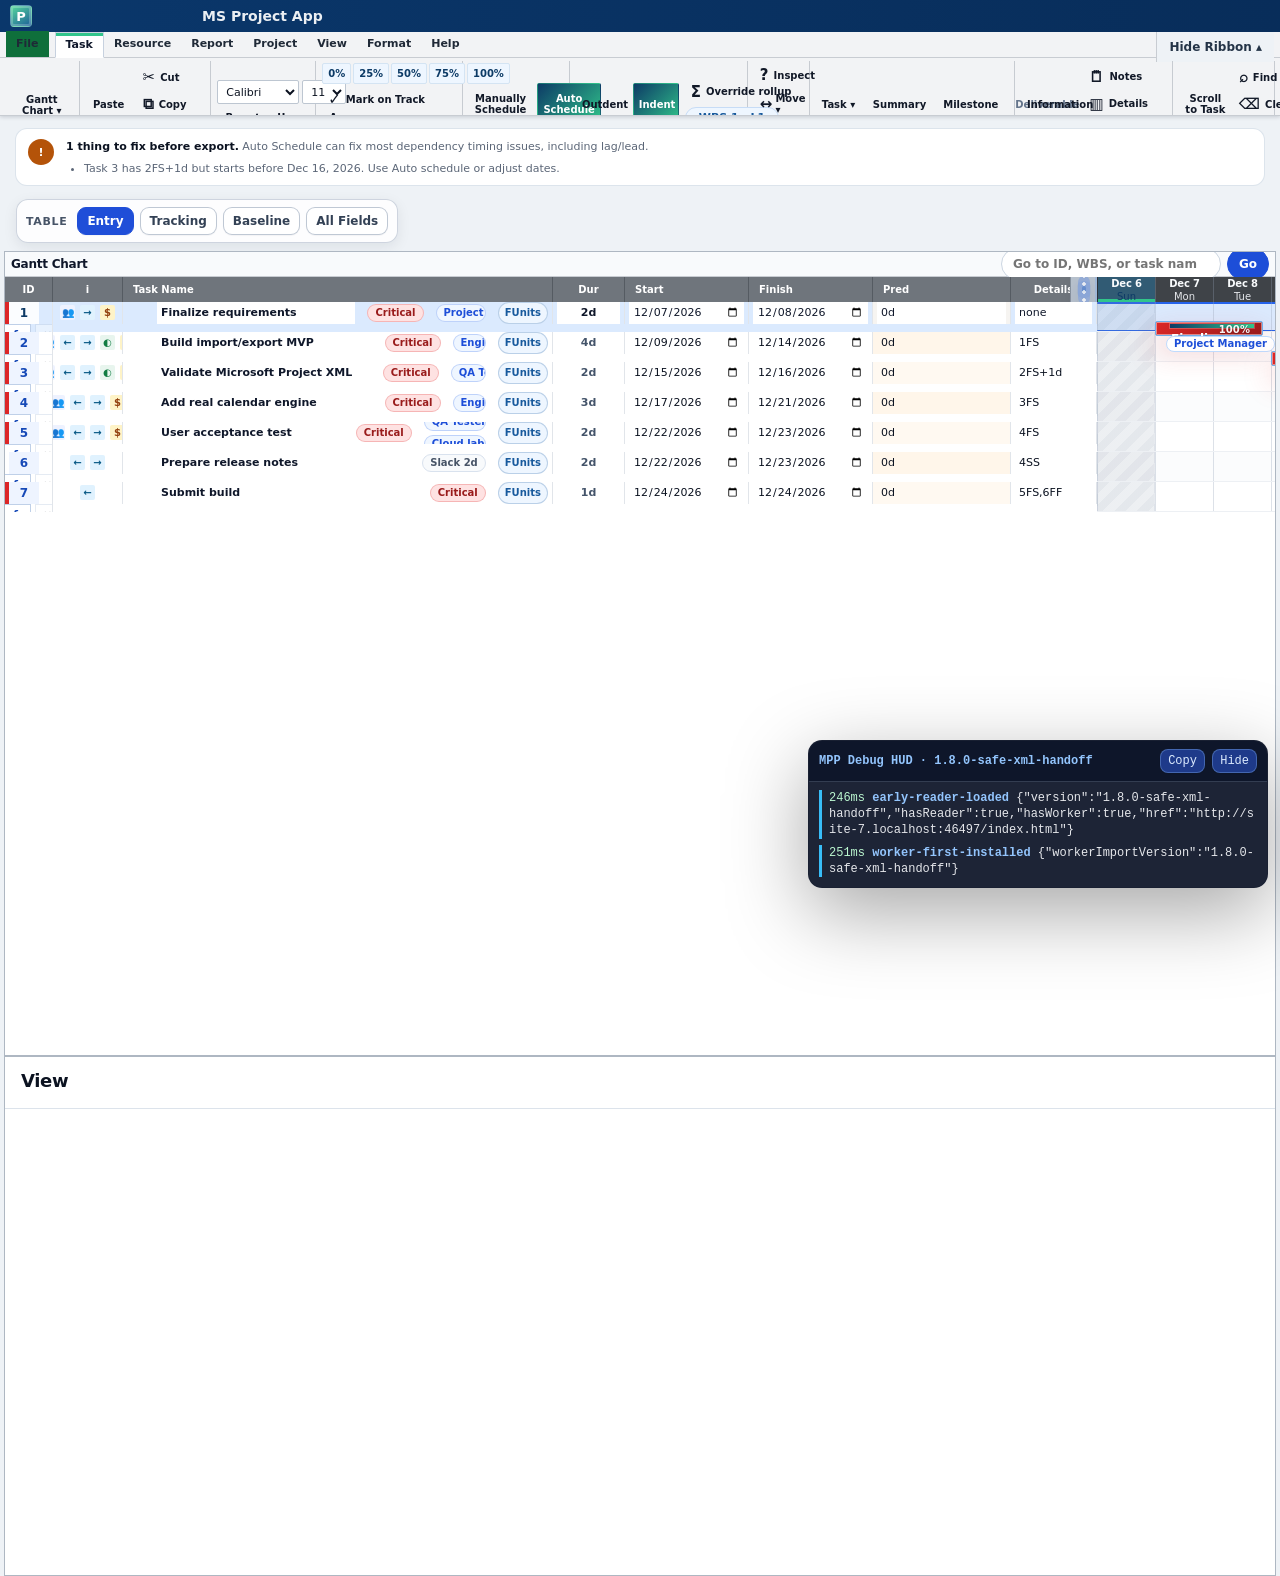
==== commit 0ea05c40: "Load MS Project layout sweep on first paint" ====
--- a/index.html
+++ b/index.html
@@ -4,22 +4,23 @@
 <meta charset='utf-8'/>
 <meta content='width=device-width, initial-scale=1' name='viewport'/>
 <title>MS Project App</title>
-<link href='styles.css?v0.41.0' rel='stylesheet'/>
-<link href='stitch-theme.css?v0.41.0' id='stitchThemeCss' rel='stylesheet'/>
-<link href='stitch-canvas.css?v0.41.0' id='stitchCanvasCss' rel='stylesheet'/>
-<link href='stitch-canvas-fix.css?v0.41.0' id='stitchCanvasFixCss' rel='stylesheet'/>
-<link href='stitch-sidebar-commands.css?v0.41.0' id='stitchSidebarCommandsCss' rel='stylesheet'/>
-<link href='ms-project-classic.css?v0.41.0' id='msProjectClassicCss' rel='stylesheet'/>
-<link href='ms-project-task-ribbon.css?v0.41.0' id='msProjectTaskRibbonCss' rel='stylesheet'/>
-<link href='ms-project-ribbon-collapse.css?v0.41.0' id='msProjectRibbonCollapseCss' rel='stylesheet'/>
-<link href='ms-project-project-ribbon.css?v0.41.0' id='msProjectProjectRibbonCss' rel='stylesheet'/>
+<link href='styles.css?v0.42.0' rel='stylesheet'/>
+<link href='stitch-theme.css?v0.42.0' id='stitchThemeCss' rel='stylesheet'/>
+<link href='stitch-canvas.css?v0.42.0' id='stitchCanvasCss' rel='stylesheet'/>
+<link href='stitch-canvas-fix.css?v0.42.0' id='stitchCanvasFixCss' rel='stylesheet'/>
+<link href='stitch-sidebar-commands.css?v0.42.0' id='stitchSidebarCommandsCss' rel='stylesheet'/>
+<link href='ms-project-classic.css?v0.42.0' id='msProjectClassicCss' rel='stylesheet'/>
+<link href='ms-project-task-ribbon.css?v0.42.0' id='msProjectTaskRibbonCss' rel='stylesheet'/>
+<link href='ms-project-ribbon-collapse.css?v0.42.0' id='msProjectRibbonCollapseCss' rel='stylesheet'/>
+<link href='ms-project-project-ribbon.css?v0.42.0' id='msProjectProjectRibbonCss' rel='stylesheet'/>
+<link href='ms-project-layout-sweep.css?v0.42.0' id='msProjectLayoutSweepCss' rel='stylesheet'/>
 </head>
 <body class='projecthub-stitch-theme ms-project-classic-theme'>
 <div class='app-shell'>
 <header aria-label='Project command ribbon' class='project-ribbon-shell polished-ribbon'>
 <div class='project-titlebar'>
   <div aria-label='Quick access toolbar' class='quick-access'><span aria-hidden='true' class='project-app-icon'>P</span><span class='quick-command'>↶</span><span class='quick-command'>↷</span><span class='quick-command'>💾</span></div>
-  <div class='project-titlebar-main'><span class='title-product-name'>MS Project App</span><span class='version-badge' id='appVersionBadge'>v0.41.0</span></div>
+  <div class='project-titlebar-main'><span class='title-product-name'>MS Project App</span><span class='version-badge' id='appVersionBadge'>v0.42.0</span></div>
   <label class='title-project-name-label'><span>Project name</span><input class='title-project-name' id='projectName' type='text' value='New Project'/></label>
 </div>
 <nav aria-label='Ribbon tabs' class='ribbon-tabs' id='ribbonTabs'>
@@ -33,7 +34,7 @@
   <div class='ribbon-panel' data-ribbon-panel='project'><div class='command-group compact-group project-calendar-group'><span class='group-label'>Properties</span><label class='ribbon-field'>Project start<input id='projectStart' type='date'/></label></div><div class='command-group compact-group project-calendar-group'><span class='group-label'>Calendar</span><label class='ribbon-field'>Working days<input id='workingDaysInput' placeholder='Mon,Tue,Wed,Thu,Fri' type='text'/></label><label class='ribbon-field wide-ribbon-field'>Holidays<input id='holidayInput' placeholder='2026-07-04,2026-12-25' type='text'/></label></div><div class='command-group compact-group ribbon-note-group'><span class='group-label'>Calendar status</span><span class='ribbon-note' id='calendarStatus'>Mon–Fri · 8h/day · no holidays</span></div><div class='command-group compact-group command-group-large'><span class='group-label'>Baseline</span><button class='primary large-ribbon-button' id='setBaselineBtn' type='button'><strong>Set Baseline</strong><small>Save current plan</small></button></div></div>
   <div class='ribbon-panel' data-ribbon-panel='view'><div class='command-group compact-group'><span class='group-label'>Task views</span><div aria-label='Switch views' class='view-switcher mini-switcher' role='group'><button class='is-active' data-view-proxy='schedule' type='button'>Gantt Chart</button><button data-view-proxy='resources' type='button'>Resource Sheet</button></div></div><div class='command-group compact-group view-slider-group'><span class='group-label'>Zoom</span><label class='range-control compact-range'>Day cells <strong id='dayWidthValue'>Standard</strong><input id='dayWidthControl' max='120' min='36' step='2' type='range'/></label></div><div class='command-group compact-group view-slider-group'><span class='group-label'>Layout</span><label class='range-control compact-range'>Row height <strong id='rowHeightValue'>Standard</strong><input id='rowHeightControl' max='88' min='44' step='2' type='range'/></label></div></div>
   <div class='ribbon-panel' data-ribbon-panel='format'><div class='command-group compact-group'><span class='group-label'>Bar styles</span><button data-ribbon-message='Progress fill, deadlines, baselines, split segments, recurring badges, resources, costs, notes, hyperlinks, and custom fields are styled.' type='button'>Bar styles</button><button data-ribbon-message='Column resizing works from header edges.' type='button'>Grid styles</button></div><div class='command-group compact-group ribbon-note-group'><span class='group-label'>Tip</span><span class='ribbon-note'>Use Task → Split / Repeat for split and recurring task controls.</span></div></div>
-  <div class='ribbon-panel' data-ribbon-panel='help'><div class='command-group compact-group'><span class='group-label'>About</span><span class='ribbon-version-card'><strong>MS Project App</strong><small id='ribbonVersionText'>v0.41.0 · first-paint cleanup</small></span></div><div class='command-group compact-group ribbon-note-group'><span class='group-label'>How to use</span><span class='ribbon-note'>Click a task row or Info to open Task Information. Use Split / Repeat on the Task tab for interrupted or repeating work.</span></div></div>
+  <div class='ribbon-panel' data-ribbon-panel='help'><div class='command-group compact-group'><span class='group-label'>About</span><span class='ribbon-version-card'><strong>MS Project App</strong><small id='ribbonVersionText'>v0.42.0 · MS Project layout sweep</small></span></div><div class='command-group compact-group ribbon-note-group'><span class='group-label'>How to use</span><span class='ribbon-note'>Click a task row or Info to open Task Information. Use Split / Repeat on the Task tab for interrupted or repeating work.</span></div></div>
 </section>
 </header>
 <main>
@@ -43,7 +44,7 @@
 <section class='workspace unified-workspace' id='workspace'><article aria-label='Unified task grid and Gantt chart' class='work-card unified-card'><div class='card-header'><div><h2>Gantt Chart</h2><p>Project-style Entry table on the left, Gantt bars on the right.</p></div><span class='card-badge'>Project workspace</span></div><div aria-label='Task grid with Gantt chart' class='planner-shell'><div class='planner-scroll'><div class='planner-timeline' id='timeline'></div><div class='planner-body' id='gantt'><div class='planner-rows' id='taskBody'></div></div></div></div></article></section>
 <section class='workspace resource-workspace' hidden='' id='resourceWorkspace'><article aria-label='Resource Sheet' class='work-card resource-card'><div class='card-header'><div><h2>Resource Sheet</h2><p>MS Project-style list of work, material, and cost resources.</p></div><span class='card-badge' id='resourceCount'>0 resources</span></div><div class='resource-sheet-shell'><div aria-hidden='true' class='resource-grid resource-grid-heading'><span>ID</span><span>i</span><span>Resource Name</span><span>Type</span><span>Initials</span><span>Max Units</span><span>Std Rate</span><span>Ovt Rate</span><span>Cost/Use</span><span>Assigned</span><span>Work</span><span>Cost</span><span>Base Calendar</span><span>Notes</span><span>Actions</span></div><div class='resource-body' id='resourceBody'></div></div></article></section>
 </main>
-<footer class='app-footer'><span>Compatibility target: Microsoft Project XML / MSPDI. MPP conversion runs locally in the browser as best-effort; XML remains the reliable round-trip format.</span><span class='footer-status'><span id='appVersionFooter'>v0.41.0</span><span id='saveStatus'>Saved locally</span></span></footer>
+<footer class='app-footer'><span>Compatibility target: Microsoft Project XML / MSPDI. MPP conversion runs locally in the browser as best-effort; XML remains the reliable round-trip format.</span><span class='footer-status'><span id='appVersionFooter'>v0.42.0</span><span id='saveStatus'>Saved locally</span></span></footer>
 </div>
 <svg aria-hidden='true' class='link-drag-layer' height='100%' id='linkDragLayer' width='100%'><path class='link-drag-path' d='' id='linkDragPath'></path><circle class='link-drag-dot' cx='0' cy='0' id='linkDragDot' r='5'></circle><text class='link-drag-label' id='linkDragLabel' x='0' y='0'></text></svg>
 <div class='dependency-modal' hidden='' id='dependencyModal'><div class='dependency-backdrop' data-link-choice='cancel'></div><section aria-describedby='dependencyModalCopy' aria-labelledby='dependencyModalTitle' aria-modal='true' class='dependency-dialog' role='dialog'><button aria-label='Cancel dependency link' class='dependency-close' data-link-choice='cancel' type='button'>×</button><p class='eyebrow'>Choose dependency</p><h2 id='dependencyModalTitle'>Link these tasks</h2><p class='dependency-copy' id='dependencyModalCopy'>Drag from a start/end connector to another connector. The link type is chosen automatically.</p><div aria-label='Dependency type' class='dependency-options' role='group'><button data-link-choice='FS' type='button'><strong>FS</strong><span>Finish → Start</span></button><button data-link-choice='SS' type='button'><strong>SS</strong><span>Start → Start</span></button><button data-link-choice='FF' type='button'><strong>FF</strong><span>Finish → Finish</span></button><button data-link-choice='SF' type='button'><strong>SF</strong><span>Start → Finish</span></button></div><p class='dependency-tip'>No typing needed. Connector dragging chooses FS, SS, FF, or SF.</p></section></div>
@@ -71,7 +72,7 @@
 <script src='app-grid-readability-polish.js'></script>
 <script src='app-baselines.js'></script>
 <script src='app-progress.js'></script>
-<script src='app-progress-sync.js?v0.41.0'></script>
+<script src='app-progress-sync.js?v0.42.0'></script>
 <script src='task-information-panel.js'></script>
 <script src='app-assignments.js'></script>
 <script src='app-costs.js'></script>
--- a/ms-project-layout-sweep.css
+++ b/ms-project-layout-sweep.css
@@ -0,0 +1,398 @@
+/* v0.42.0: MS Project layout sweep.
+   Tightens the main workspace toward the classic Microsoft Project table/Gantt layout.
+   This file intentionally overrides the older SaaS-style badge/chip visuals without
+   deleting the underlying data or modules. */
+
+:root {
+  --msp-row-height: 30px;
+  --msp-header-height: 25px;
+  --msp-ribbon-height: 92px;
+  --msp-grid-border: #c8ccd2;
+  --msp-grid-header: #6f7378;
+  --msp-grid-header-dark: #3f4348;
+  --msp-cell-bg: #fff;
+  --msp-cell-selected: #dbeafe;
+}
+
+body.projecthub-stitch-theme {
+  overflow: hidden;
+  background: #eef2f6;
+}
+
+.projecthub-stitch-theme main {
+  padding: 4px 4px 0 !important;
+}
+
+.projecthub-stitch-theme .project-ribbon-shell {
+  box-shadow: 0 1px 4px rgba(15, 23, 42, 0.18) !important;
+}
+
+.projecthub-stitch-theme .project-titlebar {
+  min-height: 32px !important;
+  height: 32px !important;
+  padding: 0 10px !important;
+}
+
+.projecthub-stitch-theme .quick-access {
+  gap: 4px !important;
+}
+
+.projecthub-stitch-theme .project-app-icon {
+  width: 22px !important;
+  height: 22px !important;
+  border-radius: 4px !important;
+  font-size: 13px !important;
+}
+
+.projecthub-stitch-theme .quick-command {
+  min-width: 21px !important;
+  width: 21px !important;
+  height: 21px !important;
+  padding: 0 !important;
+  font-size: 12px !important;
+}
+
+.projecthub-stitch-theme .title-product-name::before {
+  content: "MS Project App" !important;
+  font-size: 14px !important;
+  font-weight: 750 !important;
+}
+
+.projecthub-stitch-theme .version-badge {
+  padding: 1px 6px !important;
+  font-size: 10px !important;
+  border-radius: 2px !important;
+}
+
+.projecthub-stitch-theme .title-project-name-label {
+  grid-template-columns: auto minmax(180px, 280px) !important;
+  align-items: center !important;
+  gap: 7px !important;
+}
+
+.projecthub-stitch-theme .title-project-name {
+  min-height: 22px !important;
+  height: 22px !important;
+  padding: 2px 7px !important;
+  border-radius: 2px !important;
+}
+
+.projecthub-stitch-theme .ribbon-tabs {
+  min-height: 26px !important;
+  height: 26px !important;
+  padding: 0 6px !important;
+}
+
+.projecthub-stitch-theme .ribbon-tab {
+  min-height: 26px !important;
+  height: 26px !important;
+  padding: 0 10px !important;
+  font-size: 11px !important;
+  font-weight: 700 !important;
+}
+
+.projecthub-stitch-theme .office-ribbon {
+  min-height: 58px !important;
+  height: 58px !important;
+  padding: 3px 5px 4px !important;
+  overflow: hidden !important;
+}
+
+.projecthub-stitch-theme .command-group,
+.projecthub-stitch-theme .compact-group,
+.projecthub-stitch-theme .ms-task-ribbon .command-group,
+.projecthub-stitch-theme .ms-project-ribbon .command-group {
+  min-width: 62px !important;
+  padding: 2px 6px 1px !important;
+  gap: 1px !important;
+}
+
+.projecthub-stitch-theme .group-label,
+.projecthub-stitch-theme .ms-task-ribbon .group-label,
+.projecthub-stitch-theme .ms-project-ribbon .group-label {
+  font-size: 9px !important;
+  line-height: 1 !important;
+}
+
+.projecthub-stitch-theme .large-ribbon-button,
+.projecthub-stitch-theme .ms-task-ribbon .ms-large-button,
+.projecthub-stitch-theme .ms-project-ribbon .ms-large-button {
+  min-height: 42px !important;
+  min-width: 46px !important;
+  padding: 3px 5px !important;
+  border-radius: 2px !important;
+  font-size: 10px !important;
+}
+
+.projecthub-stitch-theme .large-ribbon-button small,
+.projecthub-stitch-theme .ribbon-note-group,
+.projecthub-stitch-theme .ribbon-note,
+.projecthub-stitch-theme .ms-task-ribbon .ms-large-button i,
+.projecthub-stitch-theme .ms-project-ribbon .ms-large-button i {
+  display: none !important;
+}
+
+.projecthub-stitch-theme .command-group button,
+.projecthub-stitch-theme .command-group summary,
+.projecthub-stitch-theme .ms-task-ribbon button,
+.projecthub-stitch-theme .ms-project-ribbon button,
+.projecthub-stitch-theme .ms-task-ribbon .ms-ribbon-menu > summary,
+.projecthub-stitch-theme .ms-project-ribbon .ms-ribbon-menu > summary {
+  min-height: 21px !important;
+  padding: 2px 5px !important;
+  border-radius: 2px !important;
+  box-shadow: none !important;
+  font-size: 10px !important;
+}
+
+.projecthub-stitch-theme .workspace,
+.projecthub-stitch-theme .work-card,
+.projecthub-stitch-theme .unified-card {
+  margin: 0 !important;
+}
+
+.projecthub-stitch-theme .unified-card > .card-header,
+.projecthub-stitch-theme .resource-card > .card-header {
+  min-height: 25px !important;
+  height: 25px !important;
+  padding: 2px 6px !important;
+  border-bottom: 1px solid var(--msp-grid-border) !important;
+}
+
+.projecthub-stitch-theme .unified-card > .card-header h2,
+.projecthub-stitch-theme .resource-card > .card-header h2 {
+  font-size: 12px !important;
+  font-weight: 700 !important;
+}
+
+.projecthub-stitch-theme .unified-card > .card-header h2::after {
+  content: "" !important;
+}
+
+.projecthub-stitch-theme .unified-card > .card-header p,
+.projecthub-stitch-theme .resource-card > .card-header p,
+.projecthub-stitch-theme .card-badge {
+  display: none !important;
+}
+
+.projecthub-stitch-theme .planner-scroll {
+  max-height: calc(100vh - 122px) !important;
+  min-height: calc(100vh - 122px) !important;
+  overflow: auto !important;
+}
+
+.projecthub-stitch-theme .planner-timeline {
+  min-height: var(--msp-header-height) !important;
+  height: var(--msp-header-height) !important;
+}
+
+.projecthub-stitch-theme .planner-fields-heading,
+.projecthub-stitch-theme .planner-dates-heading {
+  min-height: var(--msp-header-height) !important;
+  height: var(--msp-header-height) !important;
+}
+
+.projecthub-stitch-theme .field-heading-cell,
+.projecthub-stitch-theme .planner-fields-heading span,
+.projecthub-stitch-theme .planner-date-cell {
+  min-height: var(--msp-header-height) !important;
+  height: var(--msp-header-height) !important;
+  padding: 0 5px !important;
+  font-size: 10px !important;
+  line-height: var(--msp-header-height) !important;
+  text-transform: none !important;
+  letter-spacing: 0 !important;
+  border-radius: 0 !important;
+}
+
+.projecthub-stitch-theme .field-heading-cell[data-column-key="indicators"],
+.projecthub-stitch-theme .planner-cell[data-field="indicators"],
+.projecthub-stitch-theme .planner-cell.is-indicators,
+.projecthub-stitch-theme .indicator-cell,
+.projecthub-stitch-theme .task-indicators,
+.projecthub-stitch-theme .row-indicators {
+  justify-content: center !important;
+  text-align: center !important;
+  overflow: hidden !important;
+  white-space: nowrap !important;
+}
+
+.projecthub-stitch-theme .planner-row,
+.projecthub-stitch-theme .task-row,
+.projecthub-stitch-theme .planner-fields,
+.projecthub-stitch-theme .planner-cells,
+.projecthub-stitch-theme .planner-cell,
+.projecthub-stitch-theme .planner-date-row,
+.projecthub-stitch-theme .gantt-row,
+.projecthub-stitch-theme .row-grid {
+  min-height: var(--msp-row-height) !important;
+  height: var(--msp-row-height) !important;
+}
+
+.projecthub-stitch-theme .planner-row {
+  border-bottom: 1px solid #e2e5e9 !important;
+}
+
+.projecthub-stitch-theme .planner-cell,
+.projecthub-stitch-theme .planner-fields input,
+.projecthub-stitch-theme .planner-fields select,
+.projecthub-stitch-theme .planner-fields button,
+.projecthub-stitch-theme .task-row input,
+.projecthub-stitch-theme .task-row select,
+.projecthub-stitch-theme .task-row button {
+  min-height: 22px !important;
+  height: 22px !important;
+  padding: 1px 4px !important;
+  border-radius: 0 !important;
+  box-shadow: none !important;
+  font-size: 11px !important;
+  line-height: 18px !important;
+}
+
+.projecthub-stitch-theme .planner-fields input,
+.projecthub-stitch-theme .task-row input,
+.projecthub-stitch-theme .planner-fields select,
+.projecthub-stitch-theme .task-row select {
+  border-color: transparent !important;
+  background: transparent !important;
+}
+
+.projecthub-stitch-theme .planner-fields input:focus,
+.projecthub-stitch-theme .task-row input:focus,
+.projecthub-stitch-theme .planner-fields select:focus,
+.projecthub-stitch-theme .task-row select:focus {
+  border-color: #2563eb !important;
+  background: #fff !important;
+  outline: 1px solid #2563eb !important;
+}
+
+.projecthub-stitch-theme .planner-row.is-selected,
+.projecthub-stitch-theme .planner-row.selected,
+.projecthub-stitch-theme .task-row.is-selected,
+.projecthub-stitch-theme .task-row.selected {
+  background: var(--msp-cell-selected) !important;
+}
+
+/* MS Project's Indicators column is icon-only. Hide the modern web-app pills/chips
+   that had drifted into the grid: Critical, resource tags, Fixed Units, Delay, etc. */
+.projecthub-stitch-theme .planner-cell[data-field="indicators"] .badge,
+.projecthub-stitch-theme .planner-cell[data-field="indicators"] .chip,
+.projecthub-stitch-theme .planner-cell[data-field="indicators"] .pill,
+.projecthub-stitch-theme .planner-cell[data-field="indicators"] .status-chip,
+.projecthub-stitch-theme .planner-cell[data-field="indicators"] .indicator-chip,
+.projecthub-stitch-theme .indicator-cell .badge,
+.projecthub-stitch-theme .indicator-cell .chip,
+.projecthub-stitch-theme .indicator-cell .pill,
+.projecthub-stitch-theme .indicator-cell .status-chip,
+.projecthub-stitch-theme .indicator-cell .indicator-chip,
+.projecthub-stitch-theme .task-indicators .badge,
+.projecthub-stitch-theme .task-indicators .chip,
+.projecthub-stitch-theme .task-indicators .pill,
+.projecthub-stitch-theme .task-indicators .status-chip,
+.projecthub-stitch-theme .task-indicators .indicator-chip,
+.projecthub-stitch-theme .row-indicators .badge,
+.projecthub-stitch-theme .row-indicators .chip,
+.projecthub-stitch-theme .row-indicators .pill,
+.projecthub-stitch-theme .row-indicators .status-chip,
+.projecthub-stitch-theme .row-indicators .indicator-chip,
+.projecthub-stitch-theme .indicator-dot.is-critical,
+.projecthub-stitch-theme .indicator-dot.is-task-type,
+.projecthub-stitch-theme .indicator-dot.is-resource-leveling,
+.projecthub-stitch-theme .indicator-dot.is-resource,
+.projecthub-stitch-theme .indicator-dot.is-slack,
+.projecthub-stitch-theme .indicator-dot.is-leveling,
+.projecthub-stitch-theme .critical-path-chip,
+.projecthub-stitch-theme .task-type-chip,
+.projecthub-stitch-theme .leveling-delay-chip,
+.projecthub-stitch-theme .resource-chip {
+  display: none !important;
+}
+
+.projecthub-stitch-theme .indicator-dot,
+.projecthub-stitch-theme .constraint-warning-badge,
+.projecthub-stitch-theme .note-indicator,
+.projecthub-stitch-theme .hyperlink-indicator,
+.projecthub-stitch-theme .deadline-indicator,
+.projecthub-stitch-theme .baseline-indicator,
+.projecthub-stitch-theme .progress-indicator {
+  display: inline-flex !important;
+  align-items: center !important;
+  justify-content: center !important;
+  width: 15px !important;
+  min-width: 15px !important;
+  height: 15px !important;
+  min-height: 15px !important;
+  margin: 0 1px !important;
+  padding: 0 !important;
+  border-radius: 2px !important;
+  font-size: 10px !important;
+  line-height: 15px !important;
+  font-weight: 700 !important;
+  overflow: hidden !important;
+}
+
+.projecthub-stitch-theme .gantt-bar,
+.projecthub-stitch-theme .task-bar,
+.projecthub-stitch-theme .baseline-bar,
+.projecthub-stitch-theme .split-segment {
+  height: 15px !important;
+  min-height: 15px !important;
+  border-radius: 2px !important;
+}
+
+.projecthub-stitch-theme .gantt-bar-label,
+.projecthub-stitch-theme .bar-label,
+.projecthub-stitch-theme .task-bar-label {
+  font-size: 10px !important;
+  line-height: 15px !important;
+}
+
+.projecthub-stitch-theme .dependency-line,
+.projecthub-stitch-theme .link-drag-layer path {
+  stroke-width: 1.25px !important;
+}
+
+.projecthub-stitch-theme .app-footer,
+.projecthub-stitch-theme footer.app-footer {
+  display: none !important;
+}
+
+.projecthub-stitch-theme .validation-panel:not(:empty),
+.projecthub-stitch-theme .mpp-panel:not([hidden]) {
+  display: block !important;
+  margin: 3px 4px !important;
+  padding: 5px 7px !important;
+  border-radius: 0 !important;
+  font-size: 11px !important;
+}
+
+.projecthub-stitch-theme .resource-sheet-shell {
+  max-height: calc(100vh - 122px) !important;
+  overflow: auto !important;
+}
+
+.projecthub-stitch-theme .resource-grid,
+.projecthub-stitch-theme .resource-grid-heading {
+  min-height: var(--msp-row-height) !important;
+  font-size: 11px !important;
+}
+
+.projecthub-stitch-theme .resource-grid input,
+.projecthub-stitch-theme .resource-grid select,
+.projecthub-stitch-theme .resource-grid button {
+  min-height: 22px !important;
+  height: 22px !important;
+  padding: 1px 4px !important;
+  border-radius: 0 !important;
+  font-size: 11px !important;
+}
+
+@media (max-width: 900px) {
+  .projecthub-stitch-theme .office-ribbon {
+    overflow-x: auto !important;
+  }
+
+  .projecthub-stitch-theme .title-project-name-label {
+    display: none !important;
+  }
+}
